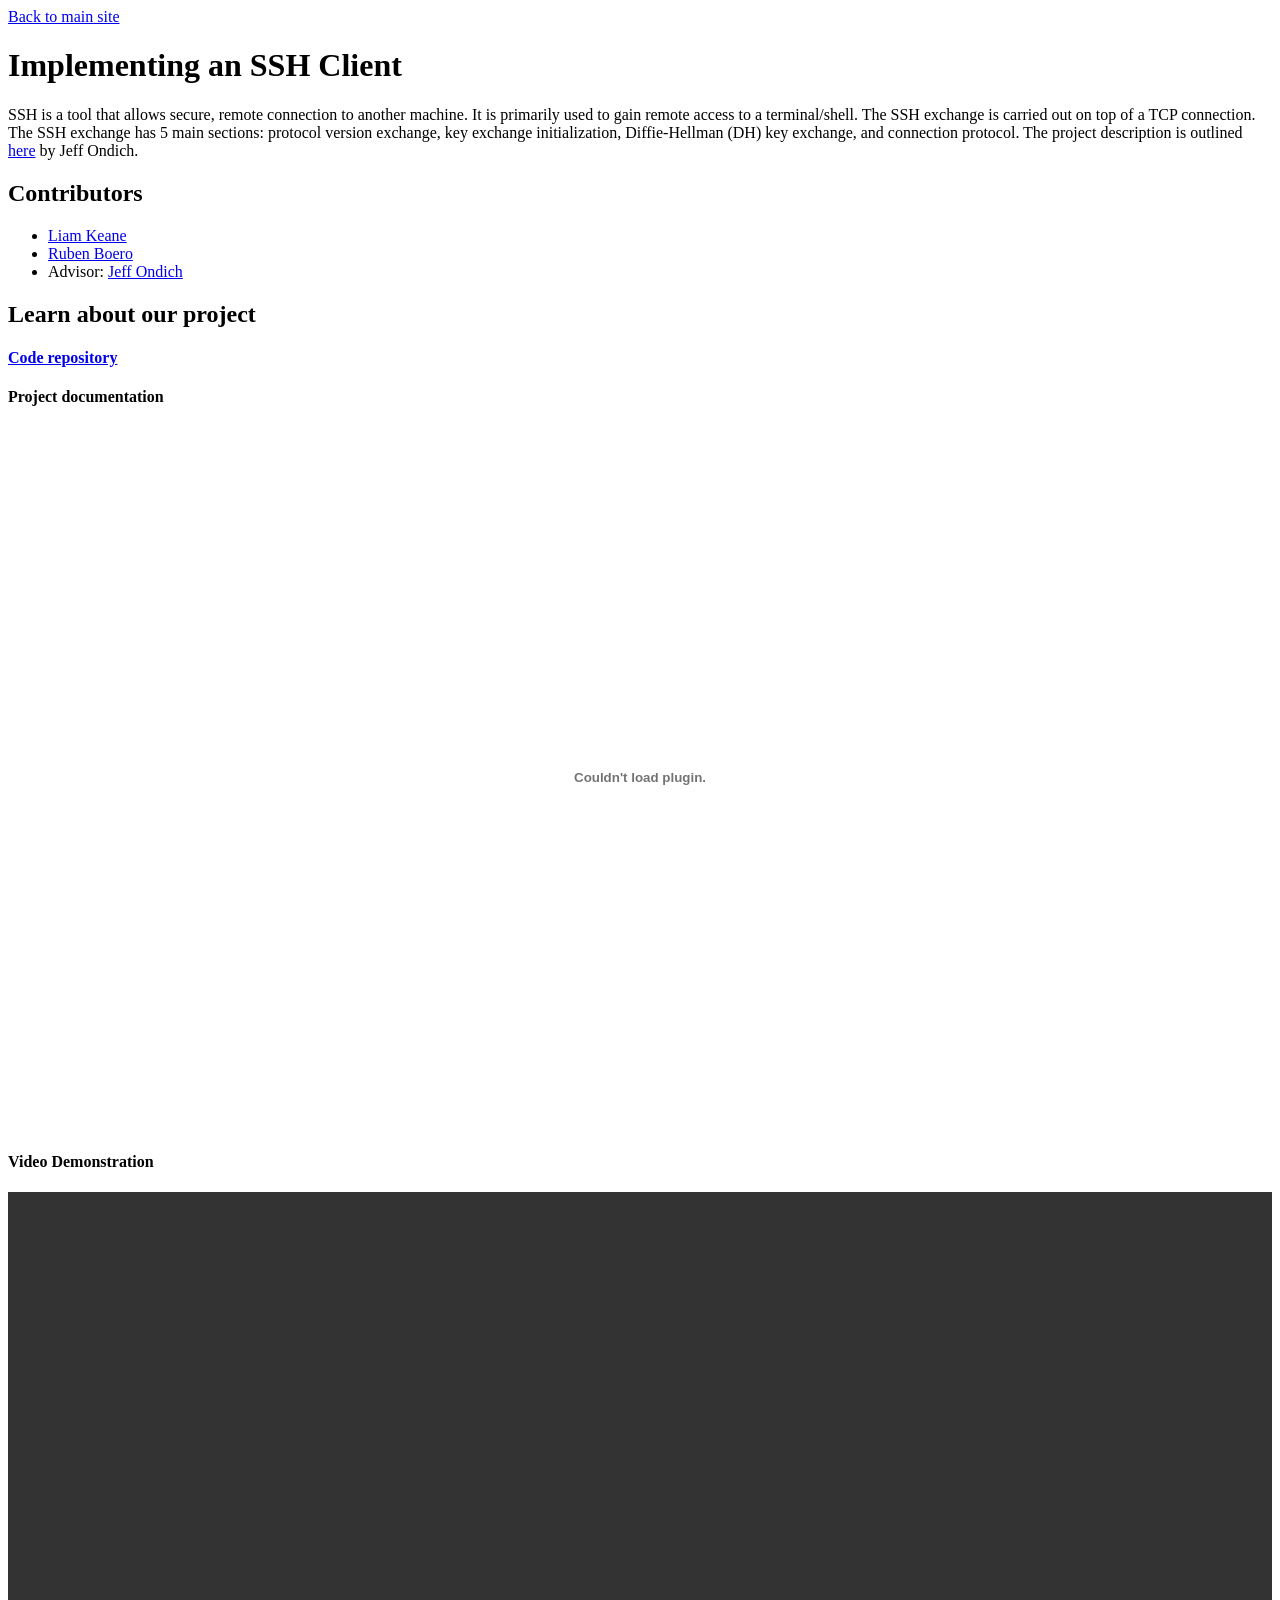
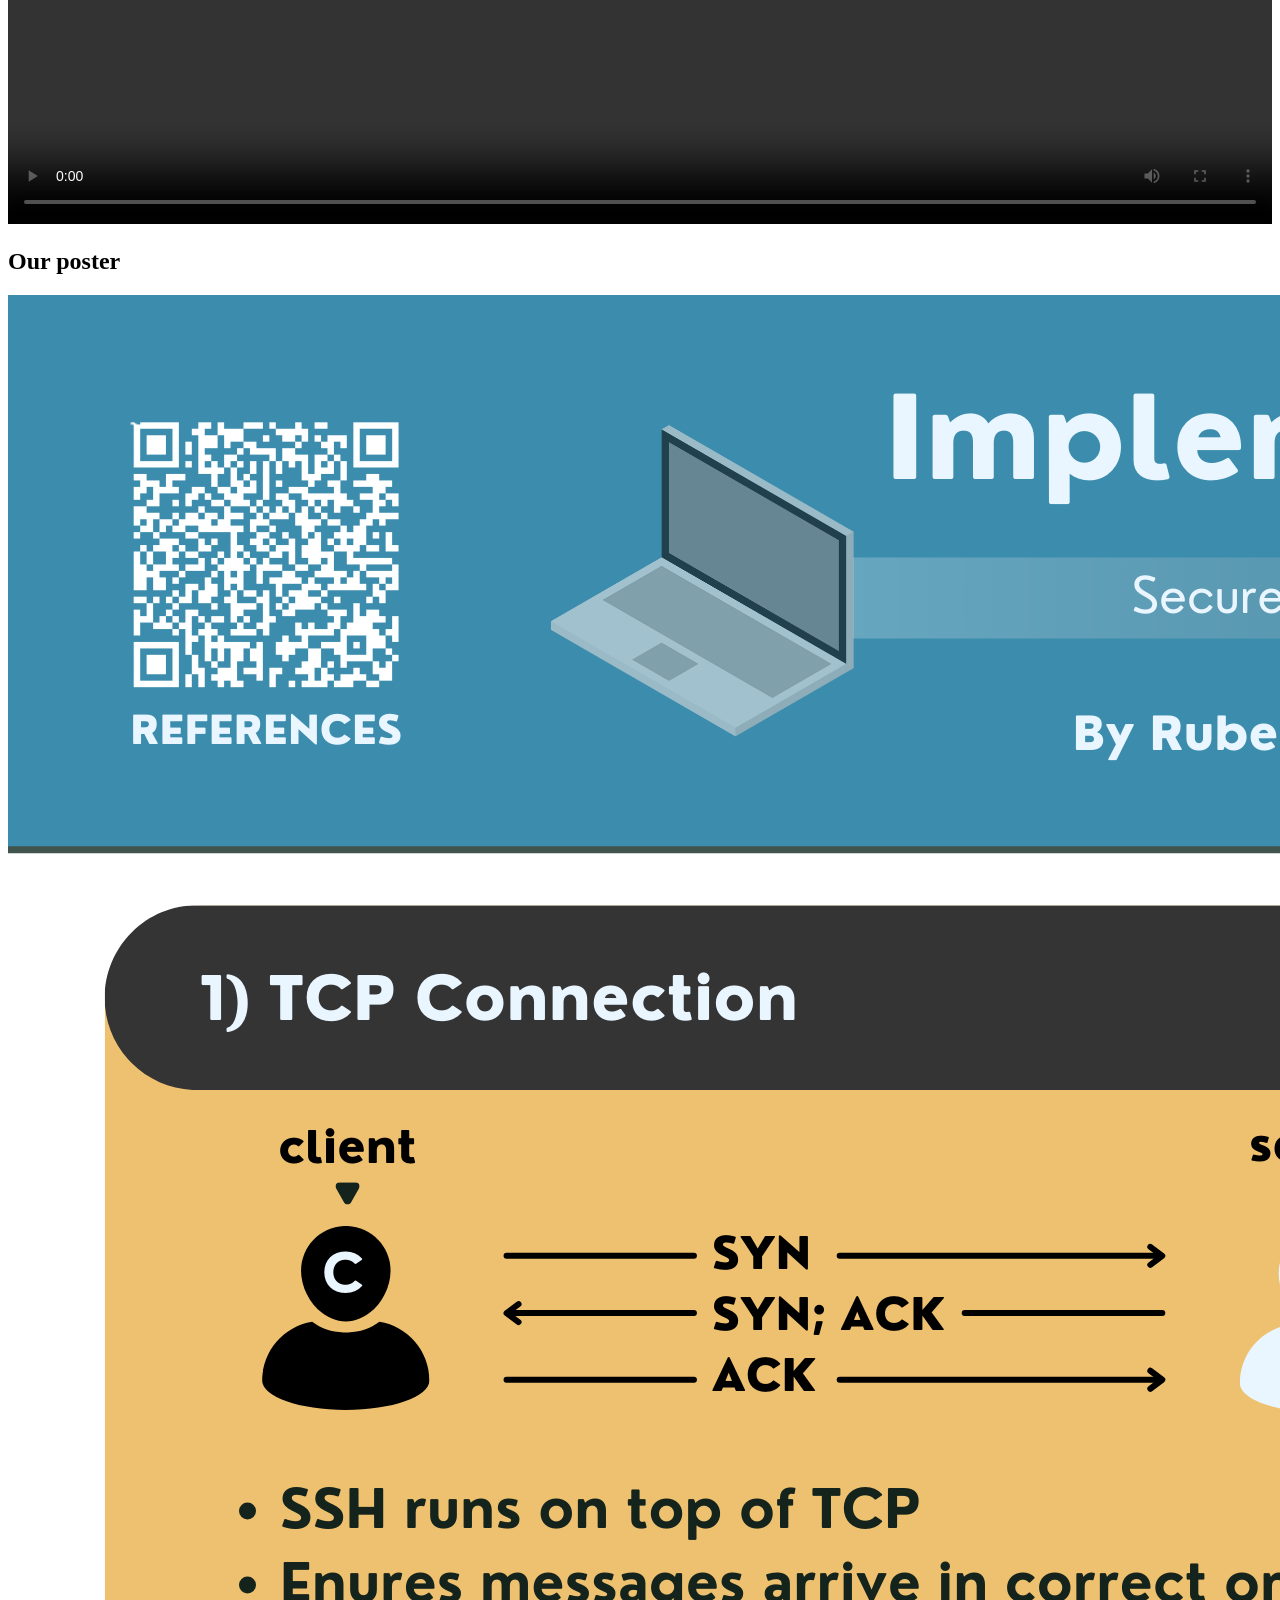
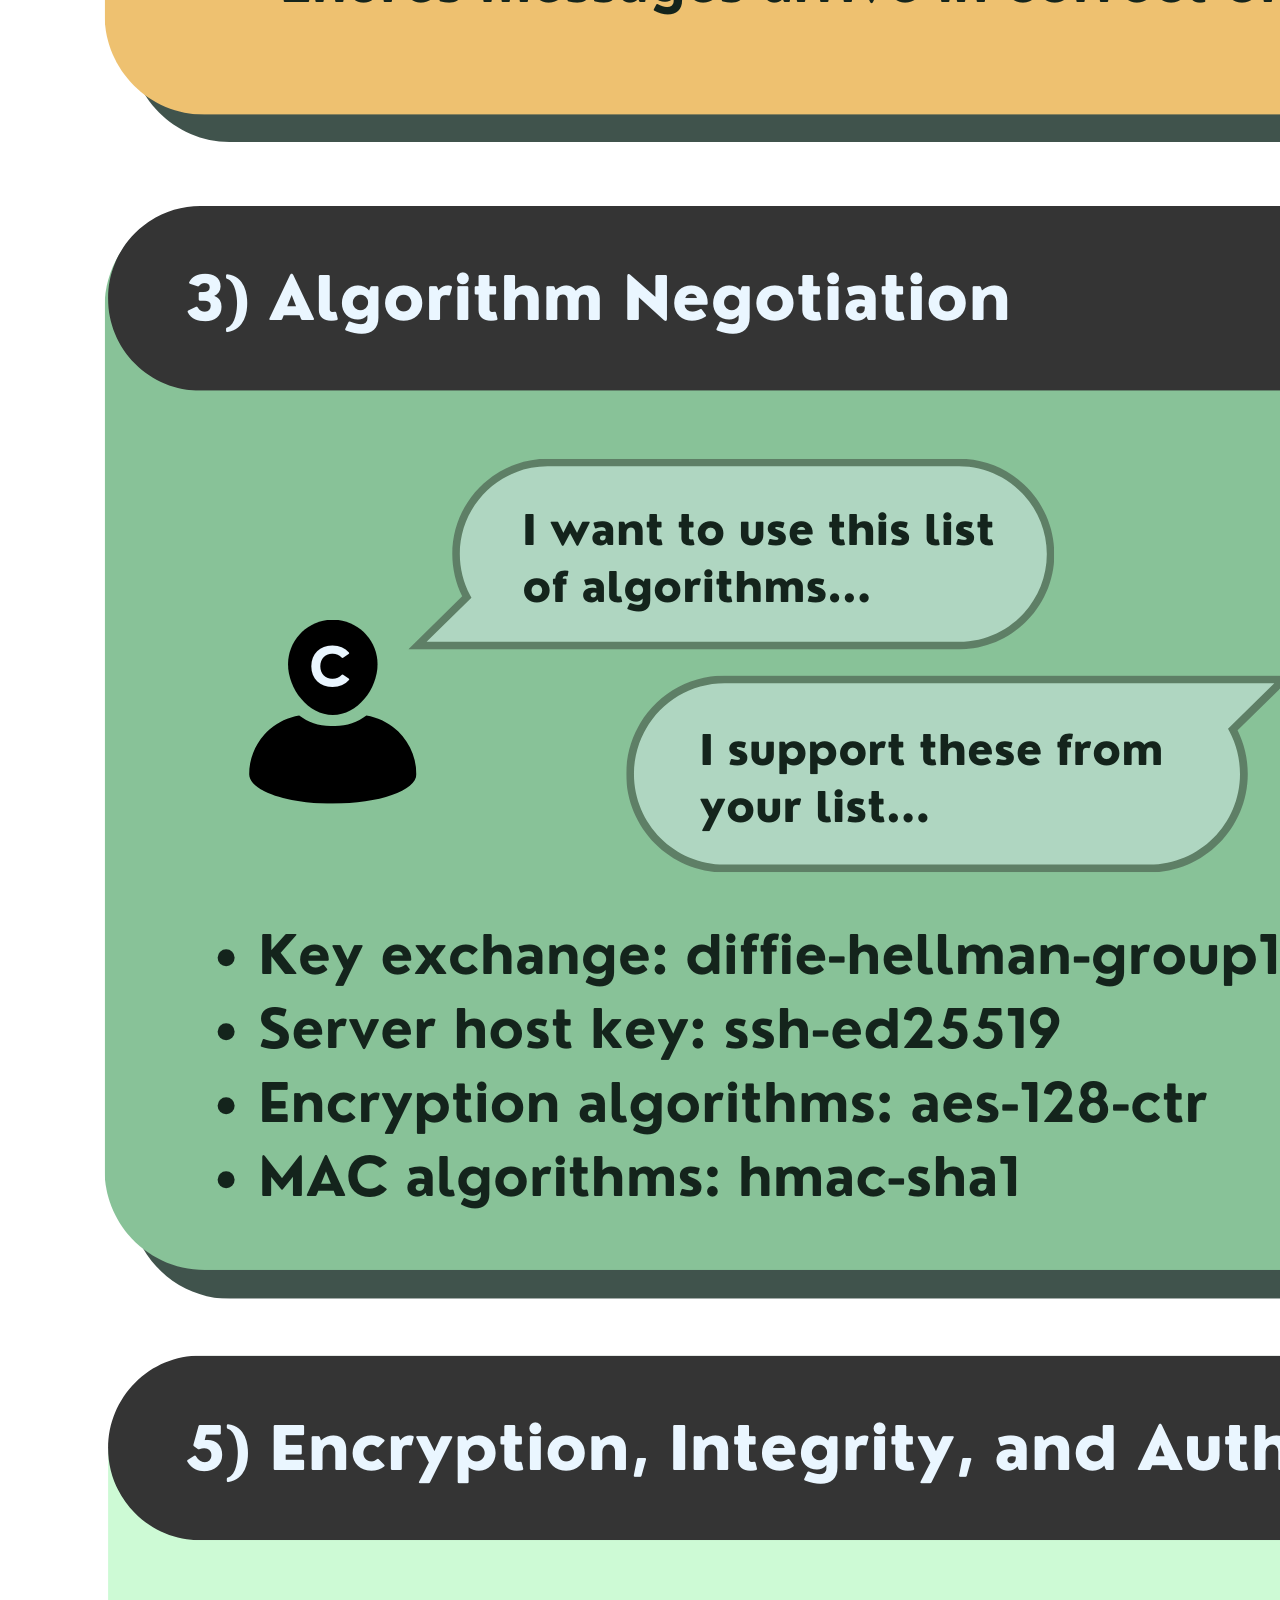
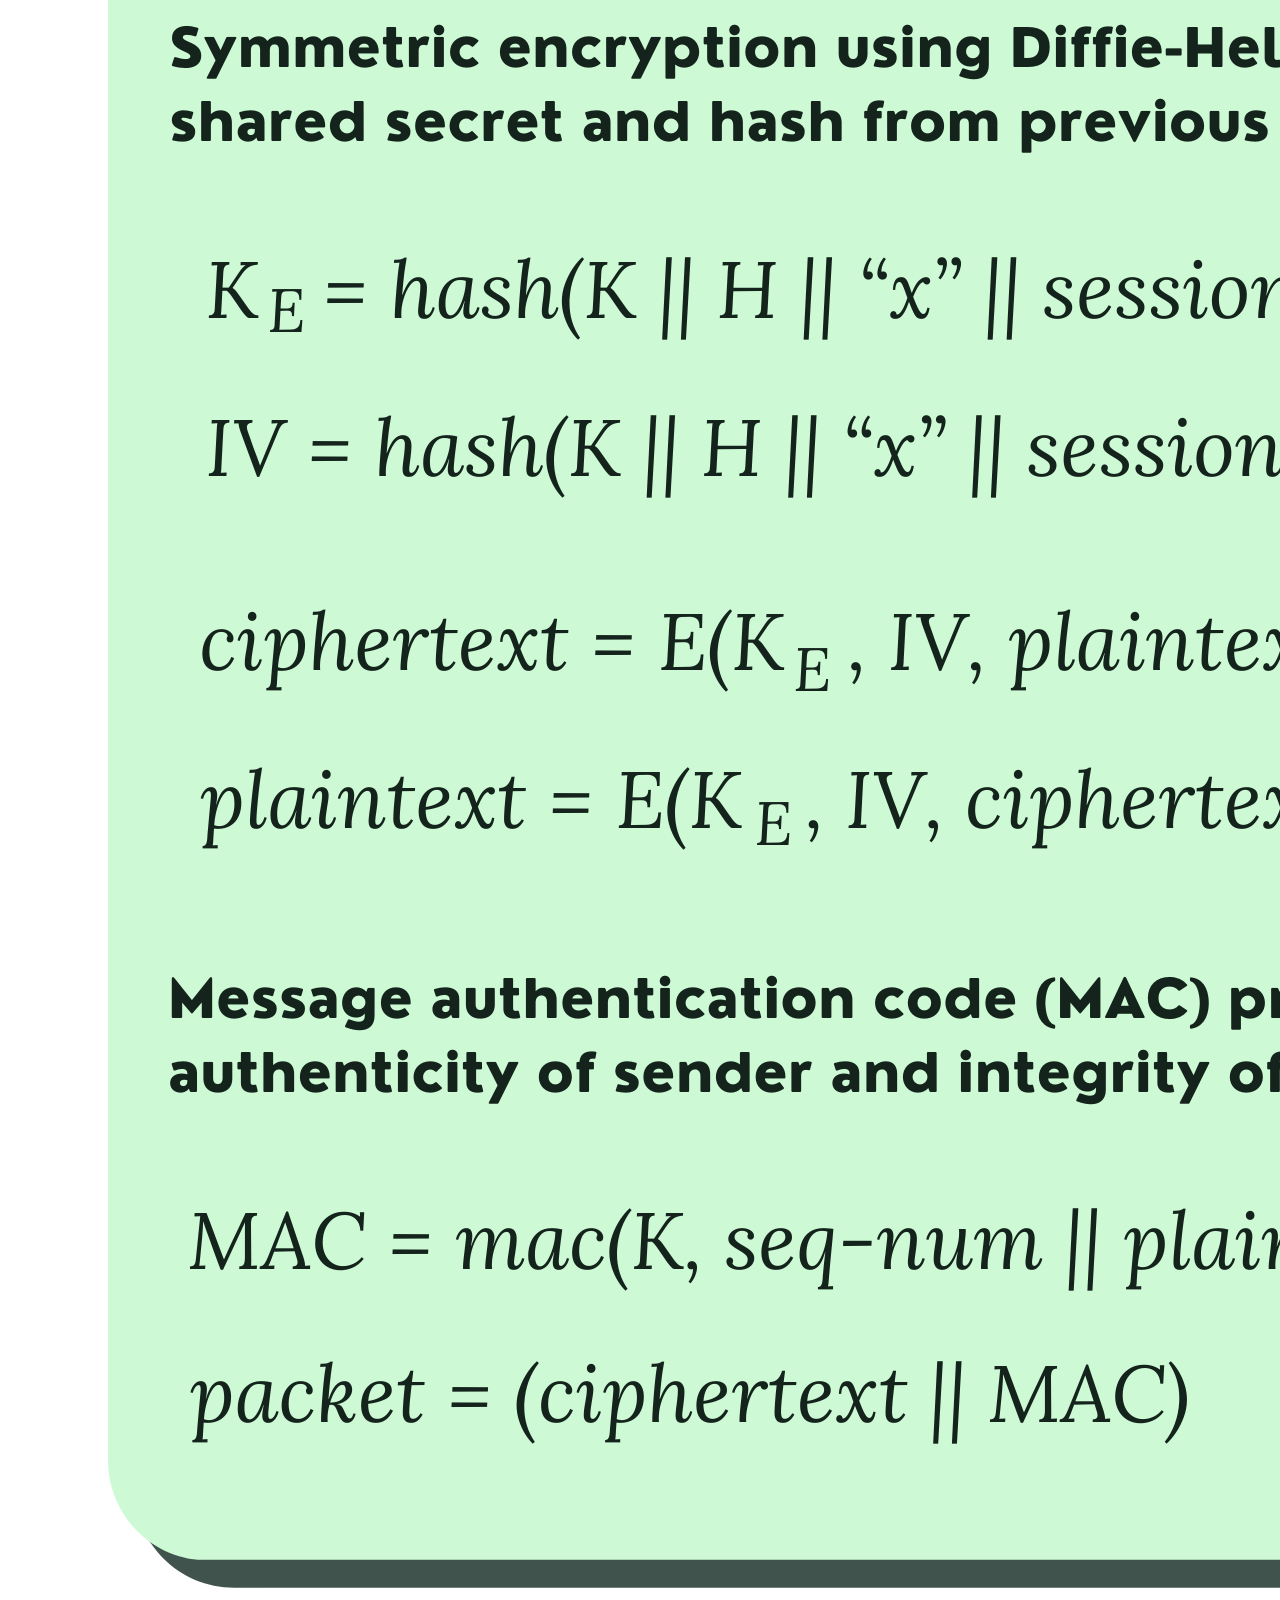
==== sshClient.html @ 9f6fa089 "Changed how pdf is displayed" ====
<!doctype html>
<html lang="en" data-theme="light">
    <head>
      <meta charset="utf-8">
      <meta name="viewport" content="width=device-width, initial-scale=1">
      <!-- remove the data-theme from html tag and comment below back in for site theme to match browser theme -->
      <!-- <meta name="color-scheme" content="light dark"> -->
      <link rel="stylesheet" href="pico.min.css">
      <link rel ="icon" type="image/x-icon" href="/assets/favicon.ico">
      <title>Ruben Boero</title>
    </head>
  <body>
    <main class="container">
    <a href="index.html">Back to main site</a>
    <h1>Implementing an SSH Client</h1>
    <p>SSH is a tool that allows secure, remote connection to another machine. It is primarily used to gain remote access to a terminal/shell. The SSH exchange is carried out on top of a TCP connection. The SSH exchange has 5 main sections: protocol version exchange, key exchange initialization, Diffie-Hellman (DH) key exchange, and connection protocol. The project description is outlined <a href="https://docs.google.com/document/d/e/2PACX-1vSouRo8KV3OQYULsrzRG4ekcRslUbjvLqcGHJjQ8peiBg_xVDK24utqCMxEoJRkYdpKWsjdgJuT5ZX9/pub" target="_blank">here</a> by Jeff Ondich.</p>

    <section>
      <h2>Contributors</h2>
      <ul>
        <li><a href="https://github.com/liamkeane" target="_blank">Liam Keane</a></li>
        <li><a href="https://github.com/rubenboero21" target="_blank">Ruben Boero</a></li>
        <li>Advisor: <a href="https://www.youtube.com/watch?v=dQw4w9WgXcQ" target="_blank">Jeff Ondich</a></li>
      </ul>
    </section>

    <section> 
      <h2>Learn about our project</h2>
        <h4><a href="https://github.com/rubenboero21/cs-comps" target="_blank">Code repository</a></h4>

        <h4>Project documentation</a></h4>
        <embed src="sshClientSources/ProjectExplanation.pdf" width="100%" height="700vh" type="application/pdf">
        <p></p> <!-- adding space after embedded pdf -->

        <h4>Video Demonstration</h4>
        <video controls="controls" width="100%" height="auto">
          <source src="sshClientSources/sshClientVideoDemo.mp4" type="video/mp4"/>
        </video>
    </section>

      <section>
        <h2>Our poster</h2>
        <img src="sshClientSources/RubenLiamSSHPoster.png" alt="RubenLiamSSHPoster"> 
      </section>
    </main>
  </body>
</html>
---- pico.min.css ----
@charset "UTF-8";/*!
 * Pico CSS ✨ v2.0.6 (https://picocss.com)
 * Copyright 2019-2024 - Licensed under MIT
 */:root{--pico-font-family-emoji:"Apple Color Emoji","Segoe UI Emoji","Segoe UI Symbol","Noto Color Emoji";--pico-font-family-sans-serif:system-ui,"Segoe UI",Roboto,Oxygen,Ubuntu,Cantarell,Helvetica,Arial,"Helvetica Neue",sans-serif,var(--pico-font-family-emoji);--pico-font-family-monospace:ui-monospace,SFMono-Regular,"SF Mono",Menlo,Consolas,"Liberation Mono",monospace,var(--pico-font-family-emoji);--pico-font-family:var(--pico-font-family-sans-serif);--pico-line-height:1.5;--pico-font-weight:400;--pico-font-size:100%;--pico-text-underline-offset:0.1rem;--pico-border-radius:0.25rem;--pico-border-width:0.0625rem;--pico-outline-width:0.125rem;--pico-transition:0.2s ease-in-out;--pico-spacing:1rem;--pico-typography-spacing-vertical:1rem;--pico-block-spacing-vertical:var(--pico-spacing);--pico-block-spacing-horizontal:var(--pico-spacing);--pico-grid-column-gap:var(--pico-spacing);--pico-grid-row-gap:var(--pico-spacing);--pico-form-element-spacing-vertical:0.75rem;--pico-form-element-spacing-horizontal:1rem;--pico-group-box-shadow:0 0 0 rgba(0, 0, 0, 0);--pico-group-box-shadow-focus-with-button:0 0 0 var(--pico-outline-width) var(--pico-primary-focus);--pico-group-box-shadow-focus-with-input:0 0 0 0.0625rem var(--pico-form-element-border-color);--pico-modal-overlay-backdrop-filter:blur(0.375rem);--pico-nav-element-spacing-vertical:1rem;--pico-nav-element-spacing-horizontal:0.5rem;--pico-nav-link-spacing-vertical:0.5rem;--pico-nav-link-spacing-horizontal:0.5rem;--pico-nav-breadcrumb-divider:">";--pico-icon-checkbox:url("data:image/svg+xml,%3Csvg xmlns='http://www.w3.org/2000/svg' width='24' height='24' viewBox='0 0 24 24' fill='none' stroke='rgb(255, 255, 255)' stroke-width='4' stroke-linecap='round' stroke-linejoin='round'%3E%3Cpolyline points='20 6 9 17 4 12'%3E%3C/polyline%3E%3C/svg%3E");--pico-icon-minus:url("data:image/svg+xml,%3Csvg xmlns='http://www.w3.org/2000/svg' width='24' height='24' viewBox='0 0 24 24' fill='none' stroke='rgb(255, 255, 255)' stroke-width='4' stroke-linecap='round' stroke-linejoin='round'%3E%3Cline x1='5' y1='12' x2='19' y2='12'%3E%3C/line%3E%3C/svg%3E");--pico-icon-chevron:url("data:image/svg+xml,%3Csvg xmlns='http://www.w3.org/2000/svg' width='24' height='24' viewBox='0 0 24 24' fill='none' stroke='rgb(136, 145, 164)' stroke-width='2' stroke-linecap='round' stroke-linejoin='round'%3E%3Cpolyline points='6 9 12 15 18 9'%3E%3C/polyline%3E%3C/svg%3E");--pico-icon-date:url("data:image/svg+xml,%3Csvg xmlns='http://www.w3.org/2000/svg' width='24' height='24' viewBox='0 0 24 24' fill='none' stroke='rgb(136, 145, 164)' stroke-width='2' stroke-linecap='round' stroke-linejoin='round'%3E%3Crect x='3' y='4' width='18' height='18' rx='2' ry='2'%3E%3C/rect%3E%3Cline x1='16' y1='2' x2='16' y2='6'%3E%3C/line%3E%3Cline x1='8' y1='2' x2='8' y2='6'%3E%3C/line%3E%3Cline x1='3' y1='10' x2='21' y2='10'%3E%3C/line%3E%3C/svg%3E");--pico-icon-time:url("data:image/svg+xml,%3Csvg xmlns='http://www.w3.org/2000/svg' width='24' height='24' viewBox='0 0 24 24' fill='none' stroke='rgb(136, 145, 164)' stroke-width='2' stroke-linecap='round' stroke-linejoin='round'%3E%3Ccircle cx='12' cy='12' r='10'%3E%3C/circle%3E%3Cpolyline points='12 6 12 12 16 14'%3E%3C/polyline%3E%3C/svg%3E");--pico-icon-search:url("data:image/svg+xml,%3Csvg xmlns='http://www.w3.org/2000/svg' width='24' height='24' viewBox='0 0 24 24' fill='none' stroke='rgb(136, 145, 164)' stroke-width='1.5' stroke-linecap='round' stroke-linejoin='round'%3E%3Ccircle cx='11' cy='11' r='8'%3E%3C/circle%3E%3Cline x1='21' y1='21' x2='16.65' y2='16.65'%3E%3C/line%3E%3C/svg%3E");--pico-icon-close:url("data:image/svg+xml,%3Csvg xmlns='http://www.w3.org/2000/svg' width='24' height='24' viewBox='0 0 24 24' fill='none' stroke='rgb(136, 145, 164)' stroke-width='3' stroke-linecap='round' stroke-linejoin='round'%3E%3Cline x1='18' y1='6' x2='6' y2='18'%3E%3C/line%3E%3Cline x1='6' y1='6' x2='18' y2='18'%3E%3C/line%3E%3C/svg%3E");--pico-icon-loading:url("data:image/svg+xml,%3Csvg fill='none' height='24' width='24' viewBox='0 0 24 24' xmlns='http://www.w3.org/2000/svg' %3E%3Cstyle%3E g %7B animation: rotate 2s linear infinite; transform-origin: center center; %7D circle %7B stroke-dasharray: 75,100; stroke-dashoffset: -5; animation: dash 1.5s ease-in-out infinite; stroke-linecap: round; %7D @keyframes rotate %7B 0%25 %7B transform: rotate(0deg); %7D 100%25 %7B transform: rotate(360deg); %7D %7D @keyframes dash %7B 0%25 %7B stroke-dasharray: 1,100; stroke-dashoffset: 0; %7D 50%25 %7B stroke-dasharray: 44.5,100; stroke-dashoffset: -17.5; %7D 100%25 %7B stroke-dasharray: 44.5,100; stroke-dashoffset: -62; %7D %7D %3C/style%3E%3Cg%3E%3Ccircle cx='12' cy='12' r='10' fill='none' stroke='rgb(136, 145, 164)' stroke-width='4' /%3E%3C/g%3E%3C/svg%3E")}@media (min-width:576px){:root{--pico-font-size:106.25%}}@media (min-width:768px){:root{--pico-font-size:112.5%}}@media (min-width:1024px){:root{--pico-font-size:118.75%}}@media (min-width:1280px){:root{--pico-font-size:125%}}@media (min-width:1536px){:root{--pico-font-size:131.25%}}a{--pico-text-decoration:underline}a.contrast,a.secondary{--pico-text-decoration:underline}small{--pico-font-size:0.875em}h1,h2,h3,h4,h5,h6{--pico-font-weight:700}h1{--pico-font-size:2rem;--pico-line-height:1.125;--pico-typography-spacing-top:3rem}h2{--pico-font-size:1.75rem;--pico-line-height:1.15;--pico-typography-spacing-top:2.625rem}h3{--pico-font-size:1.5rem;--pico-line-height:1.175;--pico-typography-spacing-top:2.25rem}h4{--pico-font-size:1.25rem;--pico-line-height:1.2;--pico-typography-spacing-top:1.874rem}h5{--pico-font-size:1.125rem;--pico-line-height:1.225;--pico-typography-spacing-top:1.6875rem}h6{--pico-font-size:1rem;--pico-line-height:1.25;--pico-typography-spacing-top:1.5rem}tfoot td,tfoot th,thead td,thead th{--pico-font-weight:600;--pico-border-width:0.1875rem}code,kbd,pre,samp{--pico-font-family:var(--pico-font-family-monospace)}kbd{--pico-font-weight:bolder}:where(select,textarea),input:not([type=submit],[type=button],[type=reset],[type=checkbox],[type=radio],[type=file]){--pico-outline-width:0.0625rem}[type=search]{--pico-border-radius:5rem}[type=checkbox],[type=radio]{--pico-border-width:0.125rem}[type=checkbox][role=switch]{--pico-border-width:0.1875rem}details.dropdown summary:not([role=button]){--pico-outline-width:0.0625rem}nav details.dropdown summary:focus-visible{--pico-outline-width:0.125rem}[role=search]{--pico-border-radius:5rem}[role=group]:has(button.secondary:focus,[type=submit].secondary:focus,[type=button].secondary:focus,[role=button].secondary:focus),[role=search]:has(button.secondary:focus,[type=submit].secondary:focus,[type=button].secondary:focus,[role=button].secondary:focus){--pico-group-box-shadow-focus-with-button:0 0 0 var(--pico-outline-width) var(--pico-secondary-focus)}[role=group]:has(button.contrast:focus,[type=submit].contrast:focus,[type=button].contrast:focus,[role=button].contrast:focus),[role=search]:has(button.contrast:focus,[type=submit].contrast:focus,[type=button].contrast:focus,[role=button].contrast:focus){--pico-group-box-shadow-focus-with-button:0 0 0 var(--pico-outline-width) var(--pico-contrast-focus)}[role=group] [role=button],[role=group] [type=button],[role=group] [type=submit],[role=group] button,[role=search] [role=button],[role=search] [type=button],[role=search] [type=submit],[role=search] button{--pico-form-element-spacing-horizontal:2rem}details summary[role=button]:not(.outline)::after{filter:brightness(0) invert(1)}[aria-busy=true]:not(input,select,textarea):is(button,[type=submit],[type=button],[type=reset],[role=button]):not(.outline)::before{filter:brightness(0) invert(1)}:root:not([data-theme=dark]),[data-theme=light]{--pico-background-color:#fff;--pico-color:#373c44;--pico-text-selection-color:rgba(2, 154, 232, 0.25);--pico-muted-color:#646b79;--pico-muted-border-color:#e7eaf0;--pico-primary:#0172ad;--pico-primary-background:#0172ad;--pico-primary-border:var(--pico-primary-background);--pico-primary-underline:rgba(1, 114, 173, 0.5);--pico-primary-hover:#015887;--pico-primary-hover-background:#02659a;--pico-primary-hover-border:var(--pico-primary-hover-background);--pico-primary-hover-underline:var(--pico-primary-hover);--pico-primary-focus:rgba(2, 154, 232, 0.5);--pico-primary-inverse:#fff;--pico-secondary:#5d6b89;--pico-secondary-background:#525f7a;--pico-secondary-border:var(--pico-secondary-background);--pico-secondary-underline:rgba(93, 107, 137, 0.5);--pico-secondary-hover:#48536b;--pico-secondary-hover-background:#48536b;--pico-secondary-hover-border:var(--pico-secondary-hover-background);--pico-secondary-hover-underline:var(--pico-secondary-hover);--pico-secondary-focus:rgba(93, 107, 137, 0.25);--pico-secondary-inverse:#fff;--pico-contrast:#181c25;--pico-contrast-background:#181c25;--pico-contrast-border:var(--pico-contrast-background);--pico-contrast-underline:rgba(24, 28, 37, 0.5);--pico-contrast-hover:#000;--pico-contrast-hover-background:#000;--pico-contrast-hover-border:var(--pico-contrast-hover-background);--pico-contrast-hover-underline:var(--pico-secondary-hover);--pico-contrast-focus:rgba(93, 107, 137, 0.25);--pico-contrast-inverse:#fff;--pico-box-shadow:0.0145rem 0.029rem 0.174rem rgba(129, 145, 181, 0.01698),0.0335rem 0.067rem 0.402rem rgba(129, 145, 181, 0.024),0.0625rem 0.125rem 0.75rem rgba(129, 145, 181, 0.03),0.1125rem 0.225rem 1.35rem rgba(129, 145, 181, 0.036),0.2085rem 0.417rem 2.502rem rgba(129, 145, 181, 0.04302),0.5rem 1rem 6rem rgba(129, 145, 181, 0.06),0 0 0 0.0625rem rgba(129, 145, 181, 0.015);--pico-h1-color:#2d3138;--pico-h2-color:#373c44;--pico-h3-color:#424751;--pico-h4-color:#4d535e;--pico-h5-color:#5c6370;--pico-h6-color:#646b79;--pico-mark-background-color:#fde7c0;--pico-mark-color:#0f1114;--pico-ins-color:#1d6a54;--pico-del-color:#883935;--pico-blockquote-border-color:var(--pico-muted-border-color);--pico-blockquote-footer-color:var(--pico-muted-color);--pico-button-box-shadow:0 0 0 rgba(0, 0, 0, 0);--pico-button-hover-box-shadow:0 0 0 rgba(0, 0, 0, 0);--pico-table-border-color:var(--pico-muted-border-color);--pico-table-row-stripped-background-color:rgba(111, 120, 135, 0.0375);--pico-code-background-color:#f3f5f7;--pico-code-color:#646b79;--pico-code-kbd-background-color:var(--pico-color);--pico-code-kbd-color:var(--pico-background-color);--pico-form-element-background-color:#fbfcfc;--pico-form-element-selected-background-color:#dfe3eb;--pico-form-element-border-color:#cfd5e2;--pico-form-element-color:#23262c;--pico-form-element-placeholder-color:var(--pico-muted-color);--pico-form-element-active-background-color:#fff;--pico-form-element-active-border-color:var(--pico-primary-border);--pico-form-element-focus-color:var(--pico-primary-border);--pico-form-element-disabled-opacity:0.5;--pico-form-element-invalid-border-color:#b86a6b;--pico-form-element-invalid-active-border-color:#c84f48;--pico-form-element-invalid-focus-color:var(--pico-form-element-invalid-active-border-color);--pico-form-element-valid-border-color:#4c9b8a;--pico-form-element-valid-active-border-color:#279977;--pico-form-element-valid-focus-color:var(--pico-form-element-valid-active-border-color);--pico-switch-background-color:#bfc7d9;--pico-switch-checked-background-color:var(--pico-primary-background);--pico-switch-color:#fff;--pico-switch-thumb-box-shadow:0 0 0 rgba(0, 0, 0, 0);--pico-range-border-color:#dfe3eb;--pico-range-active-border-color:#bfc7d9;--pico-range-thumb-border-color:var(--pico-background-color);--pico-range-thumb-color:var(--pico-secondary-background);--pico-range-thumb-active-color:var(--pico-primary-background);--pico-accordion-border-color:var(--pico-muted-border-color);--pico-accordion-active-summary-color:var(--pico-primary-hover);--pico-accordion-close-summary-color:var(--pico-color);--pico-accordion-open-summary-color:var(--pico-muted-color);--pico-card-background-color:var(--pico-background-color);--pico-card-border-color:var(--pico-muted-border-color);--pico-card-box-shadow:var(--pico-box-shadow);--pico-card-sectioning-background-color:#fbfcfc;--pico-dropdown-background-color:#fff;--pico-dropdown-border-color:#eff1f4;--pico-dropdown-box-shadow:var(--pico-box-shadow);--pico-dropdown-color:var(--pico-color);--pico-dropdown-hover-background-color:#eff1f4;--pico-loading-spinner-opacity:0.5;--pico-modal-overlay-background-color:rgba(232, 234, 237, 0.75);--pico-progress-background-color:#dfe3eb;--pico-progress-color:var(--pico-primary-background);--pico-tooltip-background-color:var(--pico-contrast-background);--pico-tooltip-color:var(--pico-contrast-inverse);--pico-icon-valid:url("data:image/svg+xml,%3Csvg xmlns='http://www.w3.org/2000/svg' width='24' height='24' viewBox='0 0 24 24' fill='none' stroke='rgb(76, 155, 138)' stroke-width='2' stroke-linecap='round' stroke-linejoin='round'%3E%3Cpolyline points='20 6 9 17 4 12'%3E%3C/polyline%3E%3C/svg%3E");--pico-icon-invalid:url("data:image/svg+xml,%3Csvg xmlns='http://www.w3.org/2000/svg' width='24' height='24' viewBox='0 0 24 24' fill='none' stroke='rgb(200, 79, 72)' stroke-width='2' stroke-linecap='round' stroke-linejoin='round'%3E%3Ccircle cx='12' cy='12' r='10'%3E%3C/circle%3E%3Cline x1='12' y1='8' x2='12' y2='12'%3E%3C/line%3E%3Cline x1='12' y1='16' x2='12.01' y2='16'%3E%3C/line%3E%3C/svg%3E");color-scheme:light}:root:not([data-theme=dark]) input:is([type=submit],[type=button],[type=reset],[type=checkbox],[type=radio],[type=file]),[data-theme=light] input:is([type=submit],[type=button],[type=reset],[type=checkbox],[type=radio],[type=file]){--pico-form-element-focus-color:var(--pico-primary-focus)}@media only screen and (prefers-color-scheme:dark){:root:not([data-theme]){--pico-background-color:#13171f;--pico-color:#c2c7d0;--pico-text-selection-color:rgba(1, 170, 255, 0.1875);--pico-muted-color:#7b8495;--pico-muted-border-color:#202632;--pico-primary:#01aaff;--pico-primary-background:#0172ad;--pico-primary-border:var(--pico-primary-background);--pico-primary-underline:rgba(1, 170, 255, 0.5);--pico-primary-hover:#79c0ff;--pico-primary-hover-background:#017fc0;--pico-primary-hover-border:var(--pico-primary-hover-background);--pico-primary-hover-underline:var(--pico-primary-hover);--pico-primary-focus:rgba(1, 170, 255, 0.375);--pico-primary-inverse:#fff;--pico-secondary:#969eaf;--pico-secondary-background:#525f7a;--pico-secondary-border:var(--pico-secondary-background);--pico-secondary-underline:rgba(150, 158, 175, 0.5);--pico-secondary-hover:#b3b9c5;--pico-secondary-hover-background:#5d6b89;--pico-secondary-hover-border:var(--pico-secondary-hover-background);--pico-secondary-hover-underline:var(--pico-secondary-hover);--pico-secondary-focus:rgba(144, 158, 190, 0.25);--pico-secondary-inverse:#fff;--pico-contrast:#dfe3eb;--pico-contrast-background:#eff1f4;--pico-contrast-border:var(--pico-contrast-background);--pico-contrast-underline:rgba(223, 227, 235, 0.5);--pico-contrast-hover:#fff;--pico-contrast-hover-background:#fff;--pico-contrast-hover-border:var(--pico-contrast-hover-background);--pico-contrast-hover-underline:var(--pico-contrast-hover);--pico-contrast-focus:rgba(207, 213, 226, 0.25);--pico-contrast-inverse:#000;--pico-box-shadow:0.0145rem 0.029rem 0.174rem rgba(7, 9, 12, 0.01698),0.0335rem 0.067rem 0.402rem rgba(7, 9, 12, 0.024),0.0625rem 0.125rem 0.75rem rgba(7, 9, 12, 0.03),0.1125rem 0.225rem 1.35rem rgba(7, 9, 12, 0.036),0.2085rem 0.417rem 2.502rem rgba(7, 9, 12, 0.04302),0.5rem 1rem 6rem rgba(7, 9, 12, 0.06),0 0 0 0.0625rem rgba(7, 9, 12, 0.015);--pico-h1-color:#f0f1f3;--pico-h2-color:#e0e3e7;--pico-h3-color:#c2c7d0;--pico-h4-color:#b3b9c5;--pico-h5-color:#a4acba;--pico-h6-color:#8891a4;--pico-mark-background-color:#014063;--pico-mark-color:#fff;--pico-ins-color:#62af9a;--pico-del-color:#ce7e7b;--pico-blockquote-border-color:var(--pico-muted-border-color);--pico-blockquote-footer-color:var(--pico-muted-color);--pico-button-box-shadow:0 0 0 rgba(0, 0, 0, 0);--pico-button-hover-box-shadow:0 0 0 rgba(0, 0, 0, 0);--pico-table-border-color:var(--pico-muted-border-color);--pico-table-row-stripped-background-color:rgba(111, 120, 135, 0.0375);--pico-code-background-color:#1a1f28;--pico-code-color:#8891a4;--pico-code-kbd-background-color:var(--pico-color);--pico-code-kbd-color:var(--pico-background-color);--pico-form-element-background-color:#1c212c;--pico-form-element-selected-background-color:#2a3140;--pico-form-element-border-color:#2a3140;--pico-form-element-color:#e0e3e7;--pico-form-element-placeholder-color:#8891a4;--pico-form-element-active-background-color:#1a1f28;--pico-form-element-active-border-color:var(--pico-primary-border);--pico-form-element-focus-color:var(--pico-primary-border);--pico-form-element-disabled-opacity:0.5;--pico-form-element-invalid-border-color:#964a50;--pico-form-element-invalid-active-border-color:#b7403b;--pico-form-element-invalid-focus-color:var(--pico-form-element-invalid-active-border-color);--pico-form-element-valid-border-color:#2a7b6f;--pico-form-element-valid-active-border-color:#16896a;--pico-form-element-valid-focus-color:var(--pico-form-element-valid-active-border-color);--pico-switch-background-color:#333c4e;--pico-switch-checked-background-color:var(--pico-primary-background);--pico-switch-color:#fff;--pico-switch-thumb-box-shadow:0 0 0 rgba(0, 0, 0, 0);--pico-range-border-color:#202632;--pico-range-active-border-color:#2a3140;--pico-range-thumb-border-color:var(--pico-background-color);--pico-range-thumb-color:var(--pico-secondary-background);--pico-range-thumb-active-color:var(--pico-primary-background);--pico-accordion-border-color:var(--pico-muted-border-color);--pico-accordion-active-summary-color:var(--pico-primary-hover);--pico-accordion-close-summary-color:var(--pico-color);--pico-accordion-open-summary-color:var(--pico-muted-color);--pico-card-background-color:#181c25;--pico-card-border-color:var(--pico-card-background-color);--pico-card-box-shadow:var(--pico-box-shadow);--pico-card-sectioning-background-color:#1a1f28;--pico-dropdown-background-color:#181c25;--pico-dropdown-border-color:#202632;--pico-dropdown-box-shadow:var(--pico-box-shadow);--pico-dropdown-color:var(--pico-color);--pico-dropdown-hover-background-color:#202632;--pico-loading-spinner-opacity:0.5;--pico-modal-overlay-background-color:rgba(8, 9, 10, 0.75);--pico-progress-background-color:#202632;--pico-progress-color:var(--pico-primary-background);--pico-tooltip-background-color:var(--pico-contrast-background);--pico-tooltip-color:var(--pico-contrast-inverse);--pico-icon-valid:url("data:image/svg+xml,%3Csvg xmlns='http://www.w3.org/2000/svg' width='24' height='24' viewBox='0 0 24 24' fill='none' stroke='rgb(42, 123, 111)' stroke-width='2' stroke-linecap='round' stroke-linejoin='round'%3E%3Cpolyline points='20 6 9 17 4 12'%3E%3C/polyline%3E%3C/svg%3E");--pico-icon-invalid:url("data:image/svg+xml,%3Csvg xmlns='http://www.w3.org/2000/svg' width='24' height='24' viewBox='0 0 24 24' fill='none' stroke='rgb(150, 74, 80)' stroke-width='2' stroke-linecap='round' stroke-linejoin='round'%3E%3Ccircle cx='12' cy='12' r='10'%3E%3C/circle%3E%3Cline x1='12' y1='8' x2='12' y2='12'%3E%3C/line%3E%3Cline x1='12' y1='16' x2='12.01' y2='16'%3E%3C/line%3E%3C/svg%3E");color-scheme:dark}:root:not([data-theme]) input:is([type=submit],[type=button],[type=reset],[type=checkbox],[type=radio],[type=file]){--pico-form-element-focus-color:var(--pico-primary-focus)}:root:not([data-theme]) details summary[role=button].contrast:not(.outline)::after{filter:brightness(0)}:root:not([data-theme]) [aria-busy=true]:not(input,select,textarea).contrast:is(button,[type=submit],[type=button],[type=reset],[role=button]):not(.outline)::before{filter:brightness(0)}}[data-theme=dark]{--pico-background-color:#13171f;--pico-color:#c2c7d0;--pico-text-selection-color:rgba(1, 170, 255, 0.1875);--pico-muted-color:#7b8495;--pico-muted-border-color:#202632;--pico-primary:#01aaff;--pico-primary-background:#0172ad;--pico-primary-border:var(--pico-primary-background);--pico-primary-underline:rgba(1, 170, 255, 0.5);--pico-primary-hover:#79c0ff;--pico-primary-hover-background:#017fc0;--pico-primary-hover-border:var(--pico-primary-hover-background);--pico-primary-hover-underline:var(--pico-primary-hover);--pico-primary-focus:rgba(1, 170, 255, 0.375);--pico-primary-inverse:#fff;--pico-secondary:#969eaf;--pico-secondary-background:#525f7a;--pico-secondary-border:var(--pico-secondary-background);--pico-secondary-underline:rgba(150, 158, 175, 0.5);--pico-secondary-hover:#b3b9c5;--pico-secondary-hover-background:#5d6b89;--pico-secondary-hover-border:var(--pico-secondary-hover-background);--pico-secondary-hover-underline:var(--pico-secondary-hover);--pico-secondary-focus:rgba(144, 158, 190, 0.25);--pico-secondary-inverse:#fff;--pico-contrast:#dfe3eb;--pico-contrast-background:#eff1f4;--pico-contrast-border:var(--pico-contrast-background);--pico-contrast-underline:rgba(223, 227, 235, 0.5);--pico-contrast-hover:#fff;--pico-contrast-hover-background:#fff;--pico-contrast-hover-border:var(--pico-contrast-hover-background);--pico-contrast-hover-underline:var(--pico-contrast-hover);--pico-contrast-focus:rgba(207, 213, 226, 0.25);--pico-contrast-inverse:#000;--pico-box-shadow:0.0145rem 0.029rem 0.174rem rgba(7, 9, 12, 0.01698),0.0335rem 0.067rem 0.402rem rgba(7, 9, 12, 0.024),0.0625rem 0.125rem 0.75rem rgba(7, 9, 12, 0.03),0.1125rem 0.225rem 1.35rem rgba(7, 9, 12, 0.036),0.2085rem 0.417rem 2.502rem rgba(7, 9, 12, 0.04302),0.5rem 1rem 6rem rgba(7, 9, 12, 0.06),0 0 0 0.0625rem rgba(7, 9, 12, 0.015);--pico-h1-color:#f0f1f3;--pico-h2-color:#e0e3e7;--pico-h3-color:#c2c7d0;--pico-h4-color:#b3b9c5;--pico-h5-color:#a4acba;--pico-h6-color:#8891a4;--pico-mark-background-color:#014063;--pico-mark-color:#fff;--pico-ins-color:#62af9a;--pico-del-color:#ce7e7b;--pico-blockquote-border-color:var(--pico-muted-border-color);--pico-blockquote-footer-color:var(--pico-muted-color);--pico-button-box-shadow:0 0 0 rgba(0, 0, 0, 0);--pico-button-hover-box-shadow:0 0 0 rgba(0, 0, 0, 0);--pico-table-border-color:var(--pico-muted-border-color);--pico-table-row-stripped-background-color:rgba(111, 120, 135, 0.0375);--pico-code-background-color:#1a1f28;--pico-code-color:#8891a4;--pico-code-kbd-background-color:var(--pico-color);--pico-code-kbd-color:var(--pico-background-color);--pico-form-element-background-color:#1c212c;--pico-form-element-selected-background-color:#2a3140;--pico-form-element-border-color:#2a3140;--pico-form-element-color:#e0e3e7;--pico-form-element-placeholder-color:#8891a4;--pico-form-element-active-background-color:#1a1f28;--pico-form-element-active-border-color:var(--pico-primary-border);--pico-form-element-focus-color:var(--pico-primary-border);--pico-form-element-disabled-opacity:0.5;--pico-form-element-invalid-border-color:#964a50;--pico-form-element-invalid-active-border-color:#b7403b;--pico-form-element-invalid-focus-color:var(--pico-form-element-invalid-active-border-color);--pico-form-element-valid-border-color:#2a7b6f;--pico-form-element-valid-active-border-color:#16896a;--pico-form-element-valid-focus-color:var(--pico-form-element-valid-active-border-color);--pico-switch-background-color:#333c4e;--pico-switch-checked-background-color:var(--pico-primary-background);--pico-switch-color:#fff;--pico-switch-thumb-box-shadow:0 0 0 rgba(0, 0, 0, 0);--pico-range-border-color:#202632;--pico-range-active-border-color:#2a3140;--pico-range-thumb-border-color:var(--pico-background-color);--pico-range-thumb-color:var(--pico-secondary-background);--pico-range-thumb-active-color:var(--pico-primary-background);--pico-accordion-border-color:var(--pico-muted-border-color);--pico-accordion-active-summary-color:var(--pico-primary-hover);--pico-accordion-close-summary-color:var(--pico-color);--pico-accordion-open-summary-color:var(--pico-muted-color);--pico-card-background-color:#181c25;--pico-card-border-color:var(--pico-card-background-color);--pico-card-box-shadow:var(--pico-box-shadow);--pico-card-sectioning-background-color:#1a1f28;--pico-dropdown-background-color:#181c25;--pico-dropdown-border-color:#202632;--pico-dropdown-box-shadow:var(--pico-box-shadow);--pico-dropdown-color:var(--pico-color);--pico-dropdown-hover-background-color:#202632;--pico-loading-spinner-opacity:0.5;--pico-modal-overlay-background-color:rgba(8, 9, 10, 0.75);--pico-progress-background-color:#202632;--pico-progress-color:var(--pico-primary-background);--pico-tooltip-background-color:var(--pico-contrast-background);--pico-tooltip-color:var(--pico-contrast-inverse);--pico-icon-valid:url("data:image/svg+xml,%3Csvg xmlns='http://www.w3.org/2000/svg' width='24' height='24' viewBox='0 0 24 24' fill='none' stroke='rgb(42, 123, 111)' stroke-width='2' stroke-linecap='round' stroke-linejoin='round'%3E%3Cpolyline points='20 6 9 17 4 12'%3E%3C/polyline%3E%3C/svg%3E");--pico-icon-invalid:url("data:image/svg+xml,%3Csvg xmlns='http://www.w3.org/2000/svg' width='24' height='24' viewBox='0 0 24 24' fill='none' stroke='rgb(150, 74, 80)' stroke-width='2' stroke-linecap='round' stroke-linejoin='round'%3E%3Ccircle cx='12' cy='12' r='10'%3E%3C/circle%3E%3Cline x1='12' y1='8' x2='12' y2='12'%3E%3C/line%3E%3Cline x1='12' y1='16' x2='12.01' y2='16'%3E%3C/line%3E%3C/svg%3E");color-scheme:dark}[data-theme=dark] input:is([type=submit],[type=button],[type=reset],[type=checkbox],[type=radio],[type=file]){--pico-form-element-focus-color:var(--pico-primary-focus)}[data-theme=dark] details summary[role=button].contrast:not(.outline)::after{filter:brightness(0)}[data-theme=dark] [aria-busy=true]:not(input,select,textarea).contrast:is(button,[type=submit],[type=button],[type=reset],[role=button]):not(.outline)::before{filter:brightness(0)}[type=checkbox],[type=radio],[type=range],progress{accent-color:var(--pico-primary)}*,::after,::before{box-sizing:border-box;background-repeat:no-repeat}::after,::before{text-decoration:inherit;vertical-align:inherit}:where(:root){-webkit-tap-highlight-color:transparent;-webkit-text-size-adjust:100%;-moz-text-size-adjust:100%;text-size-adjust:100%;background-color:var(--pico-background-color);color:var(--pico-color);font-weight:var(--pico-font-weight);font-size:var(--pico-font-size);line-height:var(--pico-line-height);font-family:var(--pico-font-family);text-underline-offset:var(--pico-text-underline-offset);text-rendering:optimizeLegibility;overflow-wrap:break-word;-moz-tab-size:4;-o-tab-size:4;tab-size:4}body{width:100%;margin:0}main{display:block}body>footer,body>header,body>main{padding-block:var(--pico-block-spacing-vertical)}section{margin-bottom:var(--pico-block-spacing-vertical)}.container,.container-fluid{width:100%;margin-right:auto;margin-left:auto;padding-right:var(--pico-spacing);padding-left:var(--pico-spacing)}@media (min-width:576px){.container{max-width:510px;padding-right:0;padding-left:0}}@media (min-width:768px){.container{max-width:700px}}@media (min-width:1024px){.container{max-width:950px}}@media (min-width:1280px){.container{max-width:1200px}}@media (min-width:1536px){.container{max-width:1450px}}.grid{grid-column-gap:var(--pico-grid-column-gap);grid-row-gap:var(--pico-grid-row-gap);display:grid;grid-template-columns:1fr}@media (min-width:768px){.grid{grid-template-columns:repeat(auto-fit,minmax(0%,1fr))}}.grid>*{min-width:0}.overflow-auto{overflow:auto}b,strong{font-weight:bolder}sub,sup{position:relative;font-size:.75em;line-height:0;vertical-align:baseline}sub{bottom:-.25em}sup{top:-.5em}address,blockquote,dl,ol,p,pre,table,ul{margin-top:0;margin-bottom:var(--pico-typography-spacing-vertical);color:var(--pico-color);font-style:normal;font-weight:var(--pico-font-weight)}h1,h2,h3,h4,h5,h6{margin-top:0;margin-bottom:var(--pico-typography-spacing-vertical);color:var(--pico-color);font-weight:var(--pico-font-weight);font-size:var(--pico-font-size);line-height:var(--pico-line-height);font-family:var(--pico-font-family)}h1{--pico-color:var(--pico-h1-color)}h2{--pico-color:var(--pico-h2-color)}h3{--pico-color:var(--pico-h3-color)}h4{--pico-color:var(--pico-h4-color)}h5{--pico-color:var(--pico-h5-color)}h6{--pico-color:var(--pico-h6-color)}:where(article,address,blockquote,dl,figure,form,ol,p,pre,table,ul)~:is(h1,h2,h3,h4,h5,h6){margin-top:var(--pico-typography-spacing-top)}p{margin-bottom:var(--pico-typography-spacing-vertical)}hgroup{margin-bottom:var(--pico-typography-spacing-vertical)}hgroup>*{margin-top:0;margin-bottom:0}hgroup>:not(:first-child):last-child{--pico-color:var(--pico-muted-color);--pico-font-weight:unset;font-size:1rem}:where(ol,ul) li{margin-bottom:calc(var(--pico-typography-spacing-vertical) * .25)}:where(dl,ol,ul) :where(dl,ol,ul){margin:0;margin-top:calc(var(--pico-typography-spacing-vertical) * .25)}ul li{list-style:square}mark{padding:.125rem .25rem;background-color:var(--pico-mark-background-color);color:var(--pico-mark-color);vertical-align:baseline}blockquote{display:block;margin:var(--pico-typography-spacing-vertical) 0;padding:var(--pico-spacing);border-right:none;border-left:.25rem solid var(--pico-blockquote-border-color);border-inline-start:0.25rem solid var(--pico-blockquote-border-color);border-inline-end:none}blockquote footer{margin-top:calc(var(--pico-typography-spacing-vertical) * .5);color:var(--pico-blockquote-footer-color)}abbr[title]{border-bottom:1px dotted;text-decoration:none;cursor:help}ins{color:var(--pico-ins-color);text-decoration:none}del{color:var(--pico-del-color)}::-moz-selection{background-color:var(--pico-text-selection-color)}::selection{background-color:var(--pico-text-selection-color)}:where(a:not([role=button])),[role=link]{--pico-color:var(--pico-primary);--pico-background-color:transparent;--pico-underline:var(--pico-primary-underline);outline:0;background-color:var(--pico-background-color);color:var(--pico-color);-webkit-text-decoration:var(--pico-text-decoration);text-decoration:var(--pico-text-decoration);text-decoration-color:var(--pico-underline);text-underline-offset:0.125em;transition:background-color var(--pico-transition),color var(--pico-transition),box-shadow var(--pico-transition),-webkit-text-decoration var(--pico-transition);transition:background-color var(--pico-transition),color var(--pico-transition),text-decoration var(--pico-transition),box-shadow var(--pico-transition);transition:background-color var(--pico-transition),color var(--pico-transition),text-decoration var(--pico-transition),box-shadow var(--pico-transition),-webkit-text-decoration var(--pico-transition)}:where(a:not([role=button])):is([aria-current]:not([aria-current=false]),:hover,:active,:focus),[role=link]:is([aria-current]:not([aria-current=false]),:hover,:active,:focus){--pico-color:var(--pico-primary-hover);--pico-underline:var(--pico-primary-hover-underline);--pico-text-decoration:underline}:where(a:not([role=button])):focus-visible,[role=link]:focus-visible{box-shadow:0 0 0 var(--pico-outline-width) var(--pico-primary-focus)}:where(a:not([role=button])).secondary,[role=link].secondary{--pico-color:var(--pico-secondary);--pico-underline:var(--pico-secondary-underline)}:where(a:not([role=button])).secondary:is([aria-current]:not([aria-current=false]),:hover,:active,:focus),[role=link].secondary:is([aria-current]:not([aria-current=false]),:hover,:active,:focus){--pico-color:var(--pico-secondary-hover);--pico-underline:var(--pico-secondary-hover-underline)}:where(a:not([role=button])).contrast,[role=link].contrast{--pico-color:var(--pico-contrast);--pico-underline:var(--pico-contrast-underline)}:where(a:not([role=button])).contrast:is([aria-current]:not([aria-current=false]),:hover,:active,:focus),[role=link].contrast:is([aria-current]:not([aria-current=false]),:hover,:active,:focus){--pico-color:var(--pico-contrast-hover);--pico-underline:var(--pico-contrast-hover-underline)}a[role=button]{display:inline-block}button{margin:0;overflow:visible;font-family:inherit;text-transform:none}[type=button],[type=reset],[type=submit],button{-webkit-appearance:button}[role=button],[type=button],[type=file]::file-selector-button,[type=reset],[type=submit],button{--pico-background-color:var(--pico-primary-background);--pico-border-color:var(--pico-primary-border);--pico-color:var(--pico-primary-inverse);--pico-box-shadow:var(--pico-button-box-shadow, 0 0 0 rgba(0, 0, 0, 0));padding:var(--pico-form-element-spacing-vertical) var(--pico-form-element-spacing-horizontal);border:var(--pico-border-width) solid var(--pico-border-color);border-radius:var(--pico-border-radius);outline:0;background-color:var(--pico-background-color);box-shadow:var(--pico-box-shadow);color:var(--pico-color);font-weight:var(--pico-font-weight);font-size:1rem;line-height:var(--pico-line-height);text-align:center;text-decoration:none;cursor:pointer;-webkit-user-select:none;-moz-user-select:none;user-select:none;transition:background-color var(--pico-transition),border-color var(--pico-transition),color var(--pico-transition),box-shadow var(--pico-transition)}[role=button]:is(:hover,:active,:focus),[role=button]:is([aria-current]:not([aria-current=false])),[type=button]:is(:hover,:active,:focus),[type=button]:is([aria-current]:not([aria-current=false])),[type=file]::file-selector-button:is(:hover,:active,:focus),[type=file]::file-selector-button:is([aria-current]:not([aria-current=false])),[type=reset]:is(:hover,:active,:focus),[type=reset]:is([aria-current]:not([aria-current=false])),[type=submit]:is(:hover,:active,:focus),[type=submit]:is([aria-current]:not([aria-current=false])),button:is(:hover,:active,:focus),button:is([aria-current]:not([aria-current=false])){--pico-background-color:var(--pico-primary-hover-background);--pico-border-color:var(--pico-primary-hover-border);--pico-box-shadow:var(--pico-button-hover-box-shadow, 0 0 0 rgba(0, 0, 0, 0));--pico-color:var(--pico-primary-inverse)}[role=button]:focus,[role=button]:is([aria-current]:not([aria-current=false])):focus,[type=button]:focus,[type=button]:is([aria-current]:not([aria-current=false])):focus,[type=file]::file-selector-button:focus,[type=file]::file-selector-button:is([aria-current]:not([aria-current=false])):focus,[type=reset]:focus,[type=reset]:is([aria-current]:not([aria-current=false])):focus,[type=submit]:focus,[type=submit]:is([aria-current]:not([aria-current=false])):focus,button:focus,button:is([aria-current]:not([aria-current=false])):focus{--pico-box-shadow:var(--pico-button-hover-box-shadow, 0 0 0 rgba(0, 0, 0, 0)),0 0 0 var(--pico-outline-width) var(--pico-primary-focus)}[type=button],[type=reset],[type=submit]{margin-bottom:var(--pico-spacing)}:is(button,[type=submit],[type=button],[role=button]).secondary,[type=file]::file-selector-button,[type=reset]{--pico-background-color:var(--pico-secondary-background);--pico-border-color:var(--pico-secondary-border);--pico-color:var(--pico-secondary-inverse);cursor:pointer}:is(button,[type=submit],[type=button],[role=button]).secondary:is([aria-current]:not([aria-current=false]),:hover,:active,:focus),[type=file]::file-selector-button:is([aria-current]:not([aria-current=false]),:hover,:active,:focus),[type=reset]:is([aria-current]:not([aria-current=false]),:hover,:active,:focus){--pico-background-color:var(--pico-secondary-hover-background);--pico-border-color:var(--pico-secondary-hover-border);--pico-color:var(--pico-secondary-inverse)}:is(button,[type=submit],[type=button],[role=button]).secondary:focus,:is(button,[type=submit],[type=button],[role=button]).secondary:is([aria-current]:not([aria-current=false])):focus,[type=file]::file-selector-button:focus,[type=file]::file-selector-button:is([aria-current]:not([aria-current=false])):focus,[type=reset]:focus,[type=reset]:is([aria-current]:not([aria-current=false])):focus{--pico-box-shadow:var(--pico-button-hover-box-shadow, 0 0 0 rgba(0, 0, 0, 0)),0 0 0 var(--pico-outline-width) var(--pico-secondary-focus)}:is(button,[type=submit],[type=button],[role=button]).contrast{--pico-background-color:var(--pico-contrast-background);--pico-border-color:var(--pico-contrast-border);--pico-color:var(--pico-contrast-inverse)}:is(button,[type=submit],[type=button],[role=button]).contrast:is([aria-current]:not([aria-current=false]),:hover,:active,:focus){--pico-background-color:var(--pico-contrast-hover-background);--pico-border-color:var(--pico-contrast-hover-border);--pico-color:var(--pico-contrast-inverse)}:is(button,[type=submit],[type=button],[role=button]).contrast:focus,:is(button,[type=submit],[type=button],[role=button]).contrast:is([aria-current]:not([aria-current=false])):focus{--pico-box-shadow:var(--pico-button-hover-box-shadow, 0 0 0 rgba(0, 0, 0, 0)),0 0 0 var(--pico-outline-width) var(--pico-contrast-focus)}:is(button,[type=submit],[type=button],[role=button]).outline,[type=reset].outline{--pico-background-color:transparent;--pico-color:var(--pico-primary);--pico-border-color:var(--pico-primary)}:is(button,[type=submit],[type=button],[role=button]).outline:is([aria-current]:not([aria-current=false]),:hover,:active,:focus),[type=reset].outline:is([aria-current]:not([aria-current=false]),:hover,:active,:focus){--pico-background-color:transparent;--pico-color:var(--pico-primary-hover);--pico-border-color:var(--pico-primary-hover)}:is(button,[type=submit],[type=button],[role=button]).outline.secondary,[type=reset].outline{--pico-color:var(--pico-secondary);--pico-border-color:var(--pico-secondary)}:is(button,[type=submit],[type=button],[role=button]).outline.secondary:is([aria-current]:not([aria-current=false]),:hover,:active,:focus),[type=reset].outline:is([aria-current]:not([aria-current=false]),:hover,:active,:focus){--pico-color:var(--pico-secondary-hover);--pico-border-color:var(--pico-secondary-hover)}:is(button,[type=submit],[type=button],[role=button]).outline.contrast{--pico-color:var(--pico-contrast);--pico-border-color:var(--pico-contrast)}:is(button,[type=submit],[type=button],[role=button]).outline.contrast:is([aria-current]:not([aria-current=false]),:hover,:active,:focus){--pico-color:var(--pico-contrast-hover);--pico-border-color:var(--pico-contrast-hover)}:where(button,[type=submit],[type=reset],[type=button],[role=button])[disabled],:where(fieldset[disabled]) :is(button,[type=submit],[type=button],[type=reset],[role=button]){opacity:.5;pointer-events:none}:where(table){width:100%;border-collapse:collapse;border-spacing:0;text-indent:0}td,th{padding:calc(var(--pico-spacing)/ 2) var(--pico-spacing);border-bottom:var(--pico-border-width) solid var(--pico-table-border-color);background-color:var(--pico-background-color);color:var(--pico-color);font-weight:var(--pico-font-weight);text-align:left;text-align:start}tfoot td,tfoot th{border-top:var(--pico-border-width) solid var(--pico-table-border-color);border-bottom:0}table.striped tbody tr:nth-child(odd) td,table.striped tbody tr:nth-child(odd) th{background-color:var(--pico-table-row-stripped-background-color)}:where(audio,canvas,iframe,img,svg,video){vertical-align:middle}audio,video{display:inline-block}audio:not([controls]){display:none;height:0}:where(iframe){border-style:none}img{max-width:100%;height:auto;border-style:none}:where(svg:not([fill])){fill:currentColor}svg:not(:root){overflow:hidden}code,kbd,pre,samp{font-size:.875em;font-family:var(--pico-font-family)}pre code{font-size:inherit;font-family:inherit}pre{-ms-overflow-style:scrollbar;overflow:auto}code,kbd,pre{border-radius:var(--pico-border-radius);background:var(--pico-code-background-color);color:var(--pico-code-color);font-weight:var(--pico-font-weight);line-height:initial}code,kbd{display:inline-block;padding:.375rem}pre{display:block;margin-bottom:var(--pico-spacing);overflow-x:auto}pre>code{display:block;padding:var(--pico-spacing);background:0 0;line-height:var(--pico-line-height)}kbd{background-color:var(--pico-code-kbd-background-color);color:var(--pico-code-kbd-color);vertical-align:baseline}figure{display:block;margin:0;padding:0}figure figcaption{padding:calc(var(--pico-spacing) * .5) 0;color:var(--pico-muted-color)}hr{height:0;margin:var(--pico-typography-spacing-vertical) 0;border:0;border-top:1px solid var(--pico-muted-border-color);color:inherit}[hidden],template{display:none!important}canvas{display:inline-block}input,optgroup,select,textarea{margin:0;font-size:1rem;line-height:var(--pico-line-height);font-family:inherit;letter-spacing:inherit}input{overflow:visible}select{text-transform:none}legend{max-width:100%;padding:0;color:inherit;white-space:normal}textarea{overflow:auto}[type=checkbox],[type=radio]{padding:0}::-webkit-inner-spin-button,::-webkit-outer-spin-button{height:auto}[type=search]{-webkit-appearance:textfield;outline-offset:-2px}[type=search]::-webkit-search-decoration{-webkit-appearance:none}::-webkit-file-upload-button{-webkit-appearance:button;font:inherit}::-moz-focus-inner{padding:0;border-style:none}:-moz-focusring{outline:0}:-moz-ui-invalid{box-shadow:none}::-ms-expand{display:none}[type=file],[type=range]{padding:0;border-width:0}input:not([type=checkbox],[type=radio],[type=range]){height:calc(1rem * var(--pico-line-height) + var(--pico-form-element-spacing-vertical) * 2 + var(--pico-border-width) * 2)}fieldset{width:100%;margin:0;margin-bottom:var(--pico-spacing);padding:0;border:0}fieldset legend,label{display:block;margin-bottom:calc(var(--pico-spacing) * .375);color:var(--pico-color);font-weight:var(--pico-form-label-font-weight,var(--pico-font-weight))}fieldset legend{margin-bottom:calc(var(--pico-spacing) * .5)}button[type=submit],input:not([type=checkbox],[type=radio]),select,textarea{width:100%}input:not([type=checkbox],[type=radio],[type=range],[type=file]),select,textarea{-webkit-appearance:none;-moz-appearance:none;appearance:none;padding:var(--pico-form-element-spacing-vertical) var(--pico-form-element-spacing-horizontal)}input,select,textarea{--pico-background-color:var(--pico-form-element-background-color);--pico-border-color:var(--pico-form-element-border-color);--pico-color:var(--pico-form-element-color);--pico-box-shadow:none;border:var(--pico-border-width) solid var(--pico-border-color);border-radius:var(--pico-border-radius);outline:0;background-color:var(--pico-background-color);box-shadow:var(--pico-box-shadow);color:var(--pico-color);font-weight:var(--pico-font-weight);transition:background-color var(--pico-transition),border-color var(--pico-transition),color var(--pico-transition),box-shadow var(--pico-transition)}:where(select,textarea):not([readonly]):is(:active,:focus),input:not([type=submit],[type=button],[type=reset],[type=checkbox],[type=radio],[readonly]):is(:active,:focus){--pico-background-color:var(--pico-form-element-active-background-color)}:where(select,textarea):not([readonly]):is(:active,:focus),input:not([type=submit],[type=button],[type=reset],[role=switch],[readonly]):is(:active,:focus){--pico-border-color:var(--pico-form-element-active-border-color)}:where(select,textarea):not([readonly]):focus,input:not([type=submit],[type=button],[type=reset],[type=range],[type=file],[readonly]):focus{--pico-box-shadow:0 0 0 var(--pico-outline-width) var(--pico-form-element-focus-color)}:where(fieldset[disabled]) :is(input:not([type=submit],[type=button],[type=reset]),select,textarea),input:not([type=submit],[type=button],[type=reset])[disabled],label[aria-disabled=true],select[disabled],textarea[disabled]{opacity:var(--pico-form-element-disabled-opacity);pointer-events:none}label[aria-disabled=true] input[disabled]{opacity:1}:where(input,select,textarea):not([type=checkbox],[type=radio],[type=date],[type=datetime-local],[type=month],[type=time],[type=week],[type=range])[aria-invalid]{padding-right:calc(var(--pico-form-element-spacing-horizontal) + 1.5rem)!important;padding-left:var(--pico-form-element-spacing-horizontal);padding-inline-start:var(--pico-form-element-spacing-horizontal)!important;padding-inline-end:calc(var(--pico-form-element-spacing-horizontal) + 1.5rem)!important;background-position:center right .75rem;background-size:1rem auto;background-repeat:no-repeat}:where(input,select,textarea):not([type=checkbox],[type=radio],[type=date],[type=datetime-local],[type=month],[type=time],[type=week],[type=range])[aria-invalid=false]:not(select){background-image:var(--pico-icon-valid)}:where(input,select,textarea):not([type=checkbox],[type=radio],[type=date],[type=datetime-local],[type=month],[type=time],[type=week],[type=range])[aria-invalid=true]:not(select){background-image:var(--pico-icon-invalid)}:where(input,select,textarea)[aria-invalid=false]{--pico-border-color:var(--pico-form-element-valid-border-color)}:where(input,select,textarea)[aria-invalid=false]:is(:active,:focus){--pico-border-color:var(--pico-form-element-valid-active-border-color)!important}:where(input,select,textarea)[aria-invalid=false]:is(:active,:focus):not([type=checkbox],[type=radio]){--pico-box-shadow:0 0 0 var(--pico-outline-width) var(--pico-form-element-valid-focus-color)!important}:where(input,select,textarea)[aria-invalid=true]{--pico-border-color:var(--pico-form-element-invalid-border-color)}:where(input,select,textarea)[aria-invalid=true]:is(:active,:focus){--pico-border-color:var(--pico-form-element-invalid-active-border-color)!important}:where(input,select,textarea)[aria-invalid=true]:is(:active,:focus):not([type=checkbox],[type=radio]){--pico-box-shadow:0 0 0 var(--pico-outline-width) var(--pico-form-element-invalid-focus-color)!important}[dir=rtl] :where(input,select,textarea):not([type=checkbox],[type=radio]):is([aria-invalid],[aria-invalid=true],[aria-invalid=false]){background-position:center left .75rem}input::-webkit-input-placeholder,input::placeholder,select:invalid,textarea::-webkit-input-placeholder,textarea::placeholder{color:var(--pico-form-element-placeholder-color);opacity:1}input:not([type=checkbox],[type=radio]),select,textarea{margin-bottom:var(--pico-spacing)}select::-ms-expand{border:0;background-color:transparent}select:not([multiple],[size]){padding-right:calc(var(--pico-form-element-spacing-horizontal) + 1.5rem);padding-left:var(--pico-form-element-spacing-horizontal);padding-inline-start:var(--pico-form-element-spacing-horizontal);padding-inline-end:calc(var(--pico-form-element-spacing-horizontal) + 1.5rem);background-image:var(--pico-icon-chevron);background-position:center right .75rem;background-size:1rem auto;background-repeat:no-repeat}select[multiple] option:checked{background:var(--pico-form-element-selected-background-color);color:var(--pico-form-element-color)}[dir=rtl] select:not([multiple],[size]){background-position:center left .75rem}textarea{display:block;resize:vertical}textarea[aria-invalid]{--pico-icon-height:calc(1rem * var(--pico-line-height) + var(--pico-form-element-spacing-vertical) * 2 + var(--pico-border-width) * 2);background-position:top right .75rem!important;background-size:1rem var(--pico-icon-height)!important}:where(input,select,textarea,fieldset,.grid)+small{display:block;width:100%;margin-top:calc(var(--pico-spacing) * -.75);margin-bottom:var(--pico-spacing);color:var(--pico-muted-color)}:where(input,select,textarea,fieldset,.grid)[aria-invalid=false]+small{color:var(--pico-ins-color)}:where(input,select,textarea,fieldset,.grid)[aria-invalid=true]+small{color:var(--pico-del-color)}label>:where(input,select,textarea){margin-top:calc(var(--pico-spacing) * .25)}label:has([type=checkbox],[type=radio]){width:-moz-fit-content;width:fit-content;cursor:pointer}[type=checkbox],[type=radio]{-webkit-appearance:none;-moz-appearance:none;appearance:none;width:1.25em;height:1.25em;margin-top:-.125em;margin-inline-end:.5em;border-width:var(--pico-border-width);vertical-align:middle;cursor:pointer}[type=checkbox]::-ms-check,[type=radio]::-ms-check{display:none}[type=checkbox]:checked,[type=checkbox]:checked:active,[type=checkbox]:checked:focus,[type=radio]:checked,[type=radio]:checked:active,[type=radio]:checked:focus{--pico-background-color:var(--pico-primary-background);--pico-border-color:var(--pico-primary-border);background-image:var(--pico-icon-checkbox);background-position:center;background-size:.75em auto;background-repeat:no-repeat}[type=checkbox]~label,[type=radio]~label{display:inline-block;margin-bottom:0;cursor:pointer}[type=checkbox]~label:not(:last-of-type),[type=radio]~label:not(:last-of-type){margin-inline-end:1em}[type=checkbox]:indeterminate{--pico-background-color:var(--pico-primary-background);--pico-border-color:var(--pico-primary-border);background-image:var(--pico-icon-minus);background-position:center;background-size:.75em auto;background-repeat:no-repeat}[type=radio]{border-radius:50%}[type=radio]:checked,[type=radio]:checked:active,[type=radio]:checked:focus{--pico-background-color:var(--pico-primary-inverse);border-width:.35em;background-image:none}[type=checkbox][role=switch]{--pico-background-color:var(--pico-switch-background-color);--pico-color:var(--pico-switch-color);width:2.25em;height:1.25em;border:var(--pico-border-width) solid var(--pico-border-color);border-radius:1.25em;background-color:var(--pico-background-color);line-height:1.25em}[type=checkbox][role=switch]:not([aria-invalid]){--pico-border-color:var(--pico-switch-background-color)}[type=checkbox][role=switch]:before{display:block;aspect-ratio:1;height:100%;border-radius:50%;background-color:var(--pico-color);box-shadow:var(--pico-switch-thumb-box-shadow);content:"";transition:margin .1s ease-in-out}[type=checkbox][role=switch]:focus{--pico-background-color:var(--pico-switch-background-color);--pico-border-color:var(--pico-switch-background-color)}[type=checkbox][role=switch]:checked{--pico-background-color:var(--pico-switch-checked-background-color);--pico-border-color:var(--pico-switch-checked-background-color);background-image:none}[type=checkbox][role=switch]:checked::before{margin-inline-start:calc(2.25em - 1.25em)}[type=checkbox][role=switch][disabled]{--pico-background-color:var(--pico-border-color)}[type=checkbox][aria-invalid=false]:checked,[type=checkbox][aria-invalid=false]:checked:active,[type=checkbox][aria-invalid=false]:checked:focus,[type=checkbox][role=switch][aria-invalid=false]:checked,[type=checkbox][role=switch][aria-invalid=false]:checked:active,[type=checkbox][role=switch][aria-invalid=false]:checked:focus{--pico-background-color:var(--pico-form-element-valid-border-color)}[type=checkbox]:checked:active[aria-invalid=true],[type=checkbox]:checked:focus[aria-invalid=true],[type=checkbox]:checked[aria-invalid=true],[type=checkbox][role=switch]:checked:active[aria-invalid=true],[type=checkbox][role=switch]:checked:focus[aria-invalid=true],[type=checkbox][role=switch]:checked[aria-invalid=true]{--pico-background-color:var(--pico-form-element-invalid-border-color)}[type=checkbox][aria-invalid=false]:checked,[type=checkbox][aria-invalid=false]:checked:active,[type=checkbox][aria-invalid=false]:checked:focus,[type=checkbox][role=switch][aria-invalid=false]:checked,[type=checkbox][role=switch][aria-invalid=false]:checked:active,[type=checkbox][role=switch][aria-invalid=false]:checked:focus,[type=radio][aria-invalid=false]:checked,[type=radio][aria-invalid=false]:checked:active,[type=radio][aria-invalid=false]:checked:focus{--pico-border-color:var(--pico-form-element-valid-border-color)}[type=checkbox]:checked:active[aria-invalid=true],[type=checkbox]:checked:focus[aria-invalid=true],[type=checkbox]:checked[aria-invalid=true],[type=checkbox][role=switch]:checked:active[aria-invalid=true],[type=checkbox][role=switch]:checked:focus[aria-invalid=true],[type=checkbox][role=switch]:checked[aria-invalid=true],[type=radio]:checked:active[aria-invalid=true],[type=radio]:checked:focus[aria-invalid=true],[type=radio]:checked[aria-invalid=true]{--pico-border-color:var(--pico-form-element-invalid-border-color)}[type=color]::-webkit-color-swatch-wrapper{padding:0}[type=color]::-moz-focus-inner{padding:0}[type=color]::-webkit-color-swatch{border:0;border-radius:calc(var(--pico-border-radius) * .5)}[type=color]::-moz-color-swatch{border:0;border-radius:calc(var(--pico-border-radius) * .5)}input:not([type=checkbox],[type=radio],[type=range],[type=file]):is([type=date],[type=datetime-local],[type=month],[type=time],[type=week]){--pico-icon-position:0.75rem;--pico-icon-width:1rem;padding-right:calc(var(--pico-icon-width) + var(--pico-icon-position));background-image:var(--pico-icon-date);background-position:center right var(--pico-icon-position);background-size:var(--pico-icon-width) auto;background-repeat:no-repeat}input:not([type=checkbox],[type=radio],[type=range],[type=file])[type=time]{background-image:var(--pico-icon-time)}[type=date]::-webkit-calendar-picker-indicator,[type=datetime-local]::-webkit-calendar-picker-indicator,[type=month]::-webkit-calendar-picker-indicator,[type=time]::-webkit-calendar-picker-indicator,[type=week]::-webkit-calendar-picker-indicator{width:var(--pico-icon-width);margin-right:calc(var(--pico-icon-width) * -1);margin-left:var(--pico-icon-position);opacity:0}@-moz-document url-prefix(){[type=date],[type=datetime-local],[type=month],[type=time],[type=week]{padding-right:var(--pico-form-element-spacing-horizontal)!important;background-image:none!important}}[dir=rtl] :is([type=date],[type=datetime-local],[type=month],[type=time],[type=week]){text-align:right}[type=file]{--pico-color:var(--pico-muted-color);margin-left:calc(var(--pico-outline-width) * -1);padding:calc(var(--pico-form-element-spacing-vertical) * .5) 0;padding-left:var(--pico-outline-width);border:0;border-radius:0;background:0 0}[type=file]::file-selector-button{margin-right:calc(var(--pico-spacing)/ 2);padding:calc(var(--pico-form-element-spacing-vertical) * .5) var(--pico-form-element-spacing-horizontal)}[type=file]:is(:hover,:active,:focus)::file-selector-button{--pico-background-color:var(--pico-secondary-hover-background);--pico-border-color:var(--pico-secondary-hover-border)}[type=file]:focus::file-selector-button{--pico-box-shadow:var(--pico-button-hover-box-shadow, 0 0 0 rgba(0, 0, 0, 0)),0 0 0 var(--pico-outline-width) var(--pico-secondary-focus)}[type=range]{-webkit-appearance:none;-moz-appearance:none;appearance:none;width:100%;height:1.25rem;background:0 0}[type=range]::-webkit-slider-runnable-track{width:100%;height:.375rem;border-radius:var(--pico-border-radius);background-color:var(--pico-range-border-color);-webkit-transition:background-color var(--pico-transition),box-shadow var(--pico-transition);transition:background-color var(--pico-transition),box-shadow var(--pico-transition)}[type=range]::-moz-range-track{width:100%;height:.375rem;border-radius:var(--pico-border-radius);background-color:var(--pico-range-border-color);-moz-transition:background-color var(--pico-transition),box-shadow var(--pico-transition);transition:background-color var(--pico-transition),box-shadow var(--pico-transition)}[type=range]::-ms-track{width:100%;height:.375rem;border-radius:var(--pico-border-radius);background-color:var(--pico-range-border-color);-ms-transition:background-color var(--pico-transition),box-shadow var(--pico-transition);transition:background-color var(--pico-transition),box-shadow var(--pico-transition)}[type=range]::-webkit-slider-thumb{-webkit-appearance:none;width:1.25rem;height:1.25rem;margin-top:-.4375rem;border:2px solid var(--pico-range-thumb-border-color);border-radius:50%;background-color:var(--pico-range-thumb-color);cursor:pointer;-webkit-transition:background-color var(--pico-transition),transform var(--pico-transition);transition:background-color var(--pico-transition),transform var(--pico-transition)}[type=range]::-moz-range-thumb{-webkit-appearance:none;width:1.25rem;height:1.25rem;margin-top:-.4375rem;border:2px solid var(--pico-range-thumb-border-color);border-radius:50%;background-color:var(--pico-range-thumb-color);cursor:pointer;-moz-transition:background-color var(--pico-transition),transform var(--pico-transition);transition:background-color var(--pico-transition),transform var(--pico-transition)}[type=range]::-ms-thumb{-webkit-appearance:none;width:1.25rem;height:1.25rem;margin-top:-.4375rem;border:2px solid var(--pico-range-thumb-border-color);border-radius:50%;background-color:var(--pico-range-thumb-color);cursor:pointer;-ms-transition:background-color var(--pico-transition),transform var(--pico-transition);transition:background-color var(--pico-transition),transform var(--pico-transition)}[type=range]:active,[type=range]:focus-within{--pico-range-border-color:var(--pico-range-active-border-color);--pico-range-thumb-color:var(--pico-range-thumb-active-color)}[type=range]:active::-webkit-slider-thumb{transform:scale(1.25)}[type=range]:active::-moz-range-thumb{transform:scale(1.25)}[type=range]:active::-ms-thumb{transform:scale(1.25)}input:not([type=checkbox],[type=radio],[type=range],[type=file])[type=search]{padding-inline-start:calc(var(--pico-form-element-spacing-horizontal) + 1.75rem);background-image:var(--pico-icon-search);background-position:center left calc(var(--pico-form-element-spacing-horizontal) + .125rem);background-size:1rem auto;background-repeat:no-repeat}input:not([type=checkbox],[type=radio],[type=range],[type=file])[type=search][aria-invalid]{padding-inline-start:calc(var(--pico-form-element-spacing-horizontal) + 1.75rem)!important;background-position:center left 1.125rem,center right .75rem}input:not([type=checkbox],[type=radio],[type=range],[type=file])[type=search][aria-invalid=false]{background-image:var(--pico-icon-search),var(--pico-icon-valid)}input:not([type=checkbox],[type=radio],[type=range],[type=file])[type=search][aria-invalid=true]{background-image:var(--pico-icon-search),var(--pico-icon-invalid)}[dir=rtl] :where(input):not([type=checkbox],[type=radio],[type=range],[type=file])[type=search]{background-position:center right 1.125rem}[dir=rtl] :where(input):not([type=checkbox],[type=radio],[type=range],[type=file])[type=search][aria-invalid]{background-position:center right 1.125rem,center left .75rem}details{display:block;margin-bottom:var(--pico-spacing)}details summary{line-height:1rem;list-style-type:none;cursor:pointer;transition:color var(--pico-transition)}details summary:not([role]){color:var(--pico-accordion-close-summary-color)}details summary::-webkit-details-marker{display:none}details summary::marker{display:none}details summary::-moz-list-bullet{list-style-type:none}details summary::after{display:block;width:1rem;height:1rem;margin-inline-start:calc(var(--pico-spacing,1rem) * .5);float:right;transform:rotate(-90deg);background-image:var(--pico-icon-chevron);background-position:right center;background-size:1rem auto;background-repeat:no-repeat;content:"";transition:transform var(--pico-transition)}details summary:focus{outline:0}details summary:focus:not([role]){color:var(--pico-accordion-active-summary-color)}details summary:focus-visible:not([role]){outline:var(--pico-outline-width) solid var(--pico-primary-focus);outline-offset:calc(var(--pico-spacing,1rem) * 0.5);color:var(--pico-primary)}details summary[role=button]{width:100%;text-align:left}details summary[role=button]::after{height:calc(1rem * var(--pico-line-height,1.5))}details[open]>summary{margin-bottom:var(--pico-spacing)}details[open]>summary:not([role]):not(:focus){color:var(--pico-accordion-open-summary-color)}details[open]>summary::after{transform:rotate(0)}[dir=rtl] details summary{text-align:right}[dir=rtl] details summary::after{float:left;background-position:left center}article{margin-bottom:var(--pico-block-spacing-vertical);padding:var(--pico-block-spacing-vertical) var(--pico-block-spacing-horizontal);border-radius:var(--pico-border-radius);background:var(--pico-card-background-color);box-shadow:var(--pico-card-box-shadow)}article>footer,article>header{margin-right:calc(var(--pico-block-spacing-horizontal) * -1);margin-left:calc(var(--pico-block-spacing-horizontal) * -1);padding:calc(var(--pico-block-spacing-vertical) * .66) var(--pico-block-spacing-horizontal);background-color:var(--pico-card-sectioning-background-color)}article>header{margin-top:calc(var(--pico-block-spacing-vertical) * -1);margin-bottom:var(--pico-block-spacing-vertical);border-bottom:var(--pico-border-width) solid var(--pico-card-border-color);border-top-right-radius:var(--pico-border-radius);border-top-left-radius:var(--pico-border-radius)}article>footer{margin-top:var(--pico-block-spacing-vertical);margin-bottom:calc(var(--pico-block-spacing-vertical) * -1);border-top:var(--pico-border-width) solid var(--pico-card-border-color);border-bottom-right-radius:var(--pico-border-radius);border-bottom-left-radius:var(--pico-border-radius)}details.dropdown{position:relative;border-bottom:none}details.dropdown summary::after,details.dropdown>a::after,details.dropdown>button::after{display:block;width:1rem;height:calc(1rem * var(--pico-line-height,1.5));margin-inline-start:.25rem;float:right;transform:rotate(0) translateX(.2rem);background-image:var(--pico-icon-chevron);background-position:right center;background-size:1rem auto;background-repeat:no-repeat;content:""}nav details.dropdown{margin-bottom:0}details.dropdown summary:not([role]){height:calc(1rem * var(--pico-line-height) + var(--pico-form-element-spacing-vertical) * 2 + var(--pico-border-width) * 2);padding:var(--pico-form-element-spacing-vertical) var(--pico-form-element-spacing-horizontal);border:var(--pico-border-width) solid var(--pico-form-element-border-color);border-radius:var(--pico-border-radius);background-color:var(--pico-form-element-background-color);color:var(--pico-form-element-placeholder-color);line-height:inherit;cursor:pointer;-webkit-user-select:none;-moz-user-select:none;user-select:none;transition:background-color var(--pico-transition),border-color var(--pico-transition),color var(--pico-transition),box-shadow var(--pico-transition)}details.dropdown summary:not([role]):active,details.dropdown summary:not([role]):focus{border-color:var(--pico-form-element-active-border-color);background-color:var(--pico-form-element-active-background-color)}details.dropdown summary:not([role]):focus{box-shadow:0 0 0 var(--pico-outline-width) var(--pico-form-element-focus-color)}details.dropdown summary:not([role]):focus-visible{outline:0}details.dropdown summary:not([role])[aria-invalid=false]{--pico-form-element-border-color:var(--pico-form-element-valid-border-color);--pico-form-element-active-border-color:var(--pico-form-element-valid-focus-color);--pico-form-element-focus-color:var(--pico-form-element-valid-focus-color)}details.dropdown summary:not([role])[aria-invalid=true]{--pico-form-element-border-color:var(--pico-form-element-invalid-border-color);--pico-form-element-active-border-color:var(--pico-form-element-invalid-focus-color);--pico-form-element-focus-color:var(--pico-form-element-invalid-focus-color)}nav details.dropdown{display:inline;margin:calc(var(--pico-nav-element-spacing-vertical) * -1) 0}nav details.dropdown summary::after{transform:rotate(0) translateX(0)}nav details.dropdown summary:not([role]){height:calc(1rem * var(--pico-line-height) + var(--pico-nav-link-spacing-vertical) * 2);padding:calc(var(--pico-nav-link-spacing-vertical) - var(--pico-border-width) * 2) var(--pico-nav-link-spacing-horizontal)}nav details.dropdown summary:not([role]):focus-visible{box-shadow:0 0 0 var(--pico-outline-width) var(--pico-primary-focus)}details.dropdown summary+ul{display:flex;z-index:99;position:absolute;left:0;flex-direction:column;width:100%;min-width:-moz-fit-content;min-width:fit-content;margin:0;margin-top:var(--pico-outline-width);padding:0;border:var(--pico-border-width) solid var(--pico-dropdown-border-color);border-radius:var(--pico-border-radius);background-color:var(--pico-dropdown-background-color);box-shadow:var(--pico-dropdown-box-shadow);color:var(--pico-dropdown-color);white-space:nowrap;opacity:0;transition:opacity var(--pico-transition),transform 0s ease-in-out 1s}details.dropdown summary+ul[dir=rtl]{right:0;left:auto}details.dropdown summary+ul li{width:100%;margin-bottom:0;padding:calc(var(--pico-form-element-spacing-vertical) * .5) var(--pico-form-element-spacing-horizontal);list-style:none}details.dropdown summary+ul li:first-of-type{margin-top:calc(var(--pico-form-element-spacing-vertical) * .5)}details.dropdown summary+ul li:last-of-type{margin-bottom:calc(var(--pico-form-element-spacing-vertical) * .5)}details.dropdown summary+ul li a{display:block;margin:calc(var(--pico-form-element-spacing-vertical) * -.5) calc(var(--pico-form-element-spacing-horizontal) * -1);padding:calc(var(--pico-form-element-spacing-vertical) * .5) var(--pico-form-element-spacing-horizontal);overflow:hidden;border-radius:0;color:var(--pico-dropdown-color);text-decoration:none;text-overflow:ellipsis}details.dropdown summary+ul li a:active,details.dropdown summary+ul li a:focus,details.dropdown summary+ul li a:focus-visible,details.dropdown summary+ul li a:hover,details.dropdown summary+ul li a[aria-current]:not([aria-current=false]){background-color:var(--pico-dropdown-hover-background-color)}details.dropdown summary+ul li label{width:100%}details.dropdown summary+ul li:has(label):hover{background-color:var(--pico-dropdown-hover-background-color)}details.dropdown[open] summary{margin-bottom:0}details.dropdown[open] summary+ul{transform:scaleY(1);opacity:1;transition:opacity var(--pico-transition),transform 0s ease-in-out 0s}details.dropdown[open] summary::before{display:block;z-index:1;position:fixed;width:100vw;height:100vh;inset:0;background:0 0;content:"";cursor:default}label>details.dropdown{margin-top:calc(var(--pico-spacing) * .25)}[role=group],[role=search]{display:inline-flex;position:relative;width:100%;margin-bottom:var(--pico-spacing);border-radius:var(--pico-border-radius);box-shadow:var(--pico-group-box-shadow,0 0 0 transparent);vertical-align:middle;transition:box-shadow var(--pico-transition)}[role=group] input:not([type=checkbox],[type=radio]),[role=group] select,[role=group]>*,[role=search] input:not([type=checkbox],[type=radio]),[role=search] select,[role=search]>*{position:relative;flex:1 1 auto;margin-bottom:0}[role=group] input:not([type=checkbox],[type=radio]):not(:first-child),[role=group] select:not(:first-child),[role=group]>:not(:first-child),[role=search] input:not([type=checkbox],[type=radio]):not(:first-child),[role=search] select:not(:first-child),[role=search]>:not(:first-child){margin-left:0;border-top-left-radius:0;border-bottom-left-radius:0}[role=group] input:not([type=checkbox],[type=radio]):not(:last-child),[role=group] select:not(:last-child),[role=group]>:not(:last-child),[role=search] input:not([type=checkbox],[type=radio]):not(:last-child),[role=search] select:not(:last-child),[role=search]>:not(:last-child){border-top-right-radius:0;border-bottom-right-radius:0}[role=group] input:not([type=checkbox],[type=radio]):focus,[role=group] select:focus,[role=group]>:focus,[role=search] input:not([type=checkbox],[type=radio]):focus,[role=search] select:focus,[role=search]>:focus{z-index:2}[role=group] [role=button]:not(:first-child),[role=group] [type=button]:not(:first-child),[role=group] [type=reset]:not(:first-child),[role=group] [type=submit]:not(:first-child),[role=group] button:not(:first-child),[role=group] input:not([type=checkbox],[type=radio]):not(:first-child),[role=group] select:not(:first-child),[role=search] [role=button]:not(:first-child),[role=search] [type=button]:not(:first-child),[role=search] [type=reset]:not(:first-child),[role=search] [type=submit]:not(:first-child),[role=search] button:not(:first-child),[role=search] input:not([type=checkbox],[type=radio]):not(:first-child),[role=search] select:not(:first-child){margin-left:calc(var(--pico-border-width) * -1)}[role=group] [role=button],[role=group] [type=button],[role=group] [type=reset],[role=group] [type=submit],[role=group] button,[role=search] [role=button],[role=search] [type=button],[role=search] [type=reset],[role=search] [type=submit],[role=search] button{width:auto}@supports selector(:has(*)){[role=group]:has(button:focus,[type=submit]:focus,[type=button]:focus,[role=button]:focus),[role=search]:has(button:focus,[type=submit]:focus,[type=button]:focus,[role=button]:focus){--pico-group-box-shadow:var(--pico-group-box-shadow-focus-with-button)}[role=group]:has(button:focus,[type=submit]:focus,[type=button]:focus,[role=button]:focus) input:not([type=checkbox],[type=radio]),[role=group]:has(button:focus,[type=submit]:focus,[type=button]:focus,[role=button]:focus) select,[role=search]:has(button:focus,[type=submit]:focus,[type=button]:focus,[role=button]:focus) input:not([type=checkbox],[type=radio]),[role=search]:has(button:focus,[type=submit]:focus,[type=button]:focus,[role=button]:focus) select{border-color:transparent}[role=group]:has(input:not([type=submit],[type=button]):focus,select:focus),[role=search]:has(input:not([type=submit],[type=button]):focus,select:focus){--pico-group-box-shadow:var(--pico-group-box-shadow-focus-with-input)}[role=group]:has(input:not([type=submit],[type=button]):focus,select:focus) [role=button],[role=group]:has(input:not([type=submit],[type=button]):focus,select:focus) [type=button],[role=group]:has(input:not([type=submit],[type=button]):focus,select:focus) [type=submit],[role=group]:has(input:not([type=submit],[type=button]):focus,select:focus) button,[role=search]:has(input:not([type=submit],[type=button]):focus,select:focus) [role=button],[role=search]:has(input:not([type=submit],[type=button]):focus,select:focus) [type=button],[role=search]:has(input:not([type=submit],[type=button]):focus,select:focus) [type=submit],[role=search]:has(input:not([type=submit],[type=button]):focus,select:focus) button{--pico-button-box-shadow:0 0 0 var(--pico-border-width) var(--pico-primary-border);--pico-button-hover-box-shadow:0 0 0 var(--pico-border-width) var(--pico-primary-hover-border)}[role=group] [role=button]:focus,[role=group] [type=button]:focus,[role=group] [type=reset]:focus,[role=group] [type=submit]:focus,[role=group] button:focus,[role=search] [role=button]:focus,[role=search] [type=button]:focus,[role=search] [type=reset]:focus,[role=search] [type=submit]:focus,[role=search] button:focus{box-shadow:none}}[role=search]>:first-child{border-top-left-radius:5rem;border-bottom-left-radius:5rem}[role=search]>:last-child{border-top-right-radius:5rem;border-bottom-right-radius:5rem}[aria-busy=true]:not(input,select,textarea,html){white-space:nowrap}[aria-busy=true]:not(input,select,textarea,html)::before{display:inline-block;width:1em;height:1em;background-image:var(--pico-icon-loading);background-size:1em auto;background-repeat:no-repeat;content:"";vertical-align:-.125em}[aria-busy=true]:not(input,select,textarea,html):not(:empty)::before{margin-inline-end:calc(var(--pico-spacing) * .5)}[aria-busy=true]:not(input,select,textarea,html):empty{text-align:center}[role=button][aria-busy=true],[type=button][aria-busy=true],[type=reset][aria-busy=true],[type=submit][aria-busy=true],a[aria-busy=true],button[aria-busy=true]{pointer-events:none}:root{--pico-scrollbar-width:0px}dialog{display:flex;z-index:999;position:fixed;top:0;right:0;bottom:0;left:0;align-items:center;justify-content:center;width:inherit;min-width:100%;height:inherit;min-height:100%;padding:0;border:0;-webkit-backdrop-filter:var(--pico-modal-overlay-backdrop-filter);backdrop-filter:var(--pico-modal-overlay-backdrop-filter);background-color:var(--pico-modal-overlay-background-color);color:var(--pico-color)}dialog article{width:100%;max-height:calc(100vh - var(--pico-spacing) * 2);margin:var(--pico-spacing);overflow:auto}@media (min-width:576px){dialog article{max-width:510px}}@media (min-width:768px){dialog article{max-width:700px}}dialog article>header>*{margin-bottom:0}dialog article>header .close,dialog article>header :is(a,button)[rel=prev]{margin:0;margin-left:var(--pico-spacing);padding:0;float:right}dialog article>footer{text-align:right}dialog article>footer [role=button],dialog article>footer button{margin-bottom:0}dialog article>footer [role=button]:not(:first-of-type),dialog article>footer button:not(:first-of-type){margin-left:calc(var(--pico-spacing) * .5)}dialog article .close,dialog article :is(a,button)[rel=prev]{display:block;width:1rem;height:1rem;margin-top:calc(var(--pico-spacing) * -1);margin-bottom:var(--pico-spacing);margin-left:auto;border:none;background-image:var(--pico-icon-close);background-position:center;background-size:auto 1rem;background-repeat:no-repeat;background-color:transparent;opacity:.5;transition:opacity var(--pico-transition)}dialog article .close:is([aria-current]:not([aria-current=false]),:hover,:active,:focus),dialog article :is(a,button)[rel=prev]:is([aria-current]:not([aria-current=false]),:hover,:active,:focus){opacity:1}dialog:not([open]),dialog[open=false]{display:none}.modal-is-open{padding-right:var(--pico-scrollbar-width,0);overflow:hidden;pointer-events:none;touch-action:none}.modal-is-open dialog{pointer-events:auto;touch-action:auto}:where(.modal-is-opening,.modal-is-closing) dialog,:where(.modal-is-opening,.modal-is-closing) dialog>article{animation-duration:.2s;animation-timing-function:ease-in-out;animation-fill-mode:both}:where(.modal-is-opening,.modal-is-closing) dialog{animation-duration:.8s;animation-name:modal-overlay}:where(.modal-is-opening,.modal-is-closing) dialog>article{animation-delay:.2s;animation-name:modal}.modal-is-closing dialog,.modal-is-closing dialog>article{animation-delay:0s;animation-direction:reverse}@keyframes modal-overlay{from{-webkit-backdrop-filter:none;backdrop-filter:none;background-color:transparent}}@keyframes modal{from{transform:translateY(-100%);opacity:0}}:where(nav li)::before{float:left;content:"​"}nav,nav ul{display:flex}nav{justify-content:space-between;overflow:visible}nav ol,nav ul{align-items:center;margin-bottom:0;padding:0;list-style:none}nav ol:first-of-type,nav ul:first-of-type{margin-left:calc(var(--pico-nav-element-spacing-horizontal) * -1)}nav ol:last-of-type,nav ul:last-of-type{margin-right:calc(var(--pico-nav-element-spacing-horizontal) * -1)}nav li{display:inline-block;margin:0;padding:var(--pico-nav-element-spacing-vertical) var(--pico-nav-element-spacing-horizontal)}nav li :where(a,[role=link]){display:inline-block;margin:calc(var(--pico-nav-link-spacing-vertical) * -1) calc(var(--pico-nav-link-spacing-horizontal) * -1);padding:var(--pico-nav-link-spacing-vertical) var(--pico-nav-link-spacing-horizontal);border-radius:var(--pico-border-radius)}nav li :where(a,[role=link]):not(:hover){text-decoration:none}nav li [role=button],nav li [type=button],nav li button,nav li input:not([type=checkbox],[type=radio],[type=range],[type=file]),nav li select{height:auto;margin-right:inherit;margin-bottom:0;margin-left:inherit;padding:calc(var(--pico-nav-link-spacing-vertical) - var(--pico-border-width) * 2) var(--pico-nav-link-spacing-horizontal)}nav[aria-label=breadcrumb]{align-items:center;justify-content:start}nav[aria-label=breadcrumb] ul li:not(:first-child){margin-inline-start:var(--pico-nav-link-spacing-horizontal)}nav[aria-label=breadcrumb] ul li a{margin:calc(var(--pico-nav-link-spacing-vertical) * -1) 0;margin-inline-start:calc(var(--pico-nav-link-spacing-horizontal) * -1)}nav[aria-label=breadcrumb] ul li:not(:last-child)::after{display:inline-block;position:absolute;width:calc(var(--pico-nav-link-spacing-horizontal) * 4);margin:0 calc(var(--pico-nav-link-spacing-horizontal) * -1);content:var(--pico-nav-breadcrumb-divider);color:var(--pico-muted-color);text-align:center;text-decoration:none;white-space:nowrap}nav[aria-label=breadcrumb] a[aria-current]:not([aria-current=false]){background-color:transparent;color:inherit;text-decoration:none;pointer-events:none}aside li,aside nav,aside ol,aside ul{display:block}aside li{padding:calc(var(--pico-nav-element-spacing-vertical) * .5) var(--pico-nav-element-spacing-horizontal)}aside li a{display:block}aside li [role=button]{margin:inherit}[dir=rtl] nav[aria-label=breadcrumb] ul li:not(:last-child) ::after{content:"\\"}progress{display:inline-block;vertical-align:baseline}progress{-webkit-appearance:none;-moz-appearance:none;display:inline-block;appearance:none;width:100%;height:.5rem;margin-bottom:calc(var(--pico-spacing) * .5);overflow:hidden;border:0;border-radius:var(--pico-border-radius);background-color:var(--pico-progress-background-color);color:var(--pico-progress-color)}progress::-webkit-progress-bar{border-radius:var(--pico-border-radius);background:0 0}progress[value]::-webkit-progress-value{background-color:var(--pico-progress-color);-webkit-transition:inline-size var(--pico-transition);transition:inline-size var(--pico-transition)}progress::-moz-progress-bar{background-color:var(--pico-progress-color)}@media (prefers-reduced-motion:no-preference){progress:indeterminate{background:var(--pico-progress-background-color) linear-gradient(to right,var(--pico-progress-color) 30%,var(--pico-progress-background-color) 30%) top left/150% 150% no-repeat;animation:progress-indeterminate 1s linear infinite}progress:indeterminate[value]::-webkit-progress-value{background-color:transparent}progress:indeterminate::-moz-progress-bar{background-color:transparent}}@media (prefers-reduced-motion:no-preference){[dir=rtl] progress:indeterminate{animation-direction:reverse}}@keyframes progress-indeterminate{0%{background-position:200% 0}100%{background-position:-200% 0}}[data-tooltip]{position:relative}[data-tooltip]:not(a,button,input){border-bottom:1px dotted;text-decoration:none;cursor:help}[data-tooltip]::after,[data-tooltip]::before,[data-tooltip][data-placement=top]::after,[data-tooltip][data-placement=top]::before{display:block;z-index:99;position:absolute;bottom:100%;left:50%;padding:.25rem .5rem;overflow:hidden;transform:translate(-50%,-.25rem);border-radius:var(--pico-border-radius);background:var(--pico-tooltip-background-color);content:attr(data-tooltip);color:var(--pico-tooltip-color);font-style:normal;font-weight:var(--pico-font-weight);font-size:.875rem;text-decoration:none;text-overflow:ellipsis;white-space:nowrap;opacity:0;pointer-events:none}[data-tooltip]::after,[data-tooltip][data-placement=top]::after{padding:0;transform:translate(-50%,0);border-top:.3rem solid;border-right:.3rem solid transparent;border-left:.3rem solid transparent;border-radius:0;background-color:transparent;content:"";color:var(--pico-tooltip-background-color)}[data-tooltip][data-placement=bottom]::after,[data-tooltip][data-placement=bottom]::before{top:100%;bottom:auto;transform:translate(-50%,.25rem)}[data-tooltip][data-placement=bottom]:after{transform:translate(-50%,-.3rem);border:.3rem solid transparent;border-bottom:.3rem solid}[data-tooltip][data-placement=left]::after,[data-tooltip][data-placement=left]::before{top:50%;right:100%;bottom:auto;left:auto;transform:translate(-.25rem,-50%)}[data-tooltip][data-placement=left]:after{transform:translate(.3rem,-50%);border:.3rem solid transparent;border-left:.3rem solid}[data-tooltip][data-placement=right]::after,[data-tooltip][data-placement=right]::before{top:50%;right:auto;bottom:auto;left:100%;transform:translate(.25rem,-50%)}[data-tooltip][data-placement=right]:after{transform:translate(-.3rem,-50%);border:.3rem solid transparent;border-right:.3rem solid}[data-tooltip]:focus::after,[data-tooltip]:focus::before,[data-tooltip]:hover::after,[data-tooltip]:hover::before{opacity:1}@media (hover:hover) and (pointer:fine){[data-tooltip]:focus::after,[data-tooltip]:focus::before,[data-tooltip]:hover::after,[data-tooltip]:hover::before{--pico-tooltip-slide-to:translate(-50%, -0.25rem);transform:translate(-50%,.75rem);animation-duration:.2s;animation-fill-mode:forwards;animation-name:tooltip-slide;opacity:0}[data-tooltip]:focus::after,[data-tooltip]:hover::after{--pico-tooltip-caret-slide-to:translate(-50%, 0rem);transform:translate(-50%,-.25rem);animation-name:tooltip-caret-slide}[data-tooltip][data-placement=bottom]:focus::after,[data-tooltip][data-placement=bottom]:focus::before,[data-tooltip][data-placement=bottom]:hover::after,[data-tooltip][data-placement=bottom]:hover::before{--pico-tooltip-slide-to:translate(-50%, 0.25rem);transform:translate(-50%,-.75rem);animation-name:tooltip-slide}[data-tooltip][data-placement=bottom]:focus::after,[data-tooltip][data-placement=bottom]:hover::after{--pico-tooltip-caret-slide-to:translate(-50%, -0.3rem);transform:translate(-50%,-.5rem);animation-name:tooltip-caret-slide}[data-tooltip][data-placement=left]:focus::after,[data-tooltip][data-placement=left]:focus::before,[data-tooltip][data-placement=left]:hover::after,[data-tooltip][data-placement=left]:hover::before{--pico-tooltip-slide-to:translate(-0.25rem, -50%);transform:translate(.75rem,-50%);animation-name:tooltip-slide}[data-tooltip][data-placement=left]:focus::after,[data-tooltip][data-placement=left]:hover::after{--pico-tooltip-caret-slide-to:translate(0.3rem, -50%);transform:translate(.05rem,-50%);animation-name:tooltip-caret-slide}[data-tooltip][data-placement=right]:focus::after,[data-tooltip][data-placement=right]:focus::before,[data-tooltip][data-placement=right]:hover::after,[data-tooltip][data-placement=right]:hover::before{--pico-tooltip-slide-to:translate(0.25rem, -50%);transform:translate(-.75rem,-50%);animation-name:tooltip-slide}[data-tooltip][data-placement=right]:focus::after,[data-tooltip][data-placement=right]:hover::after{--pico-tooltip-caret-slide-to:translate(-0.3rem, -50%);transform:translate(-.05rem,-50%);animation-name:tooltip-caret-slide}}@keyframes tooltip-slide{to{transform:var(--pico-tooltip-slide-to);opacity:1}}@keyframes tooltip-caret-slide{50%{opacity:0}to{transform:var(--pico-tooltip-caret-slide-to);opacity:1}}[aria-controls]{cursor:pointer}[aria-disabled=true],[disabled]{cursor:not-allowed}[aria-hidden=false][hidden]{display:initial}[aria-hidden=false][hidden]:not(:focus){clip:rect(0,0,0,0);position:absolute}[tabindex],a,area,button,input,label,select,summary,textarea{-ms-touch-action:manipulation}[dir=rtl]{direction:rtl}@media (prefers-reduced-motion:reduce){:not([aria-busy=true]),:not([aria-busy=true])::after,:not([aria-busy=true])::before{background-attachment:initial!important;animation-duration:1ms!important;animation-delay:-1ms!important;animation-iteration-count:1!important;scroll-behavior:auto!important;transition-delay:0s!important;transition-duration:0s!important}}
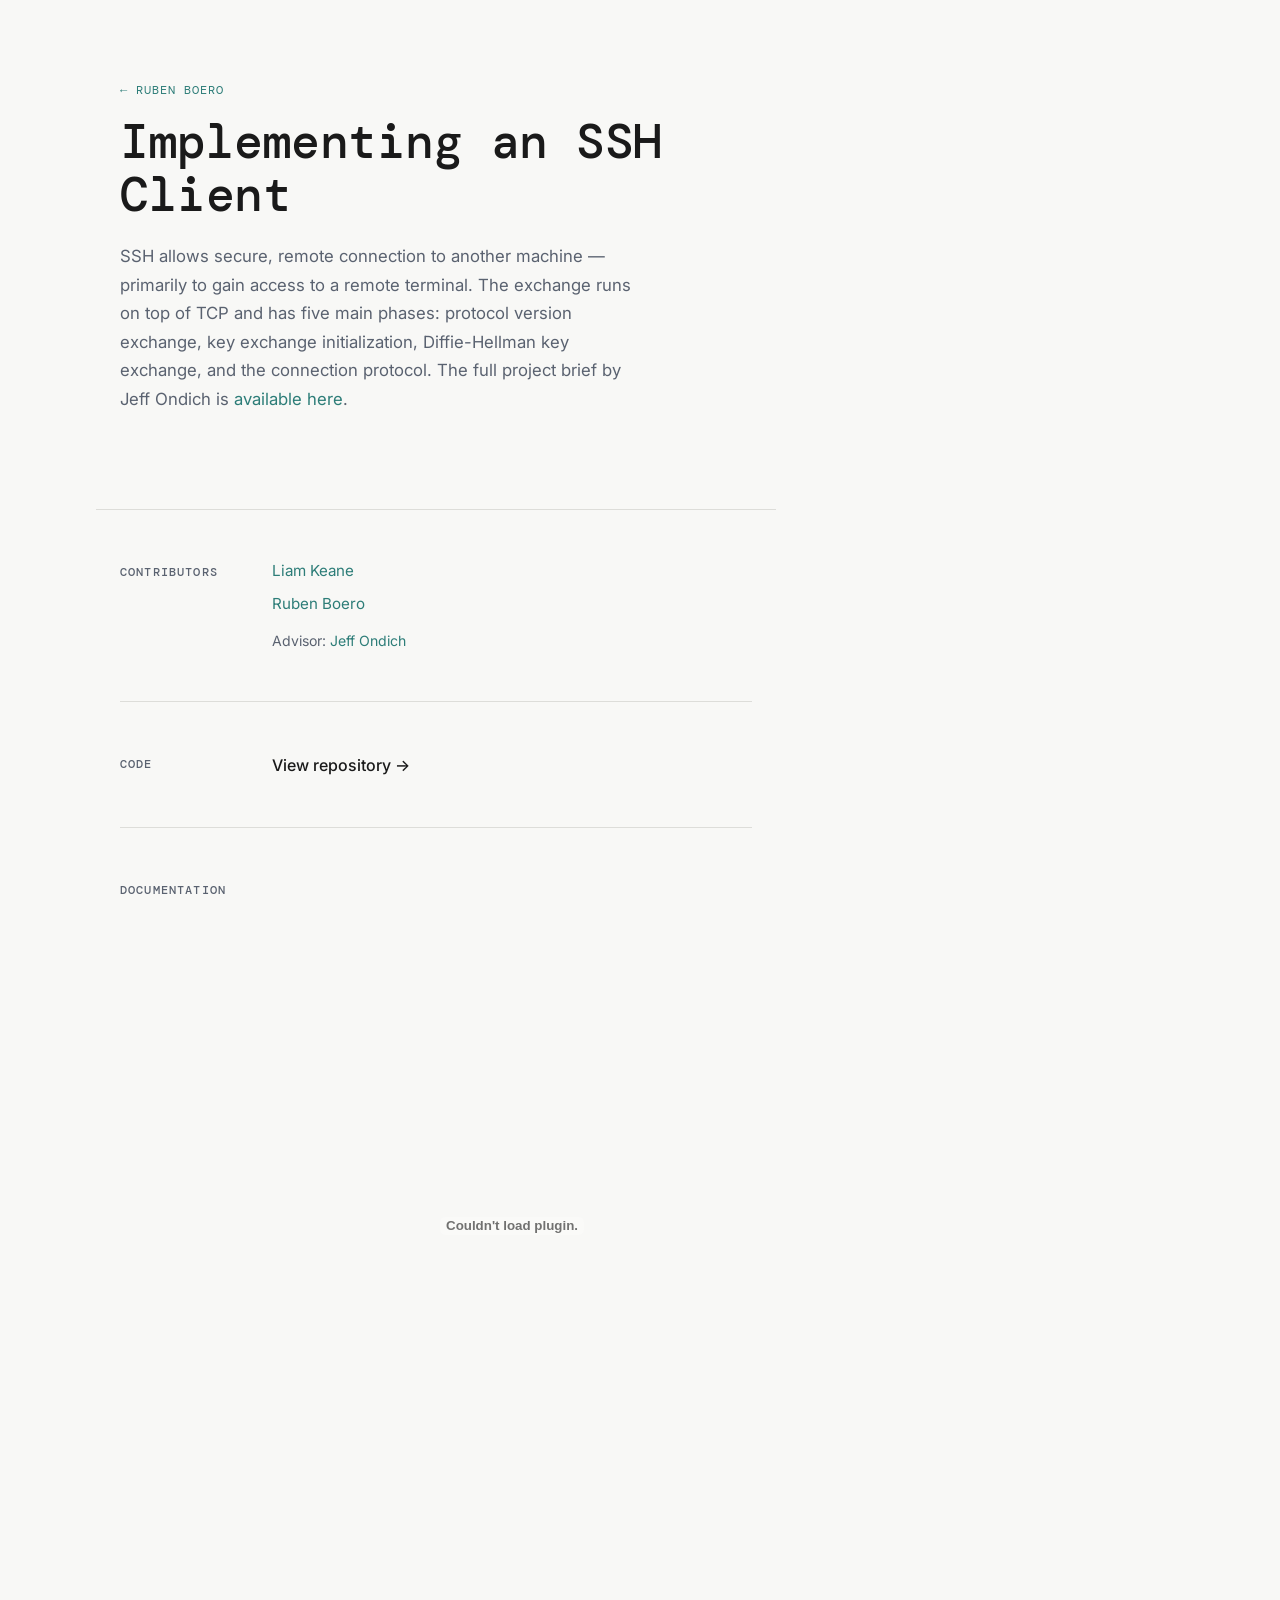
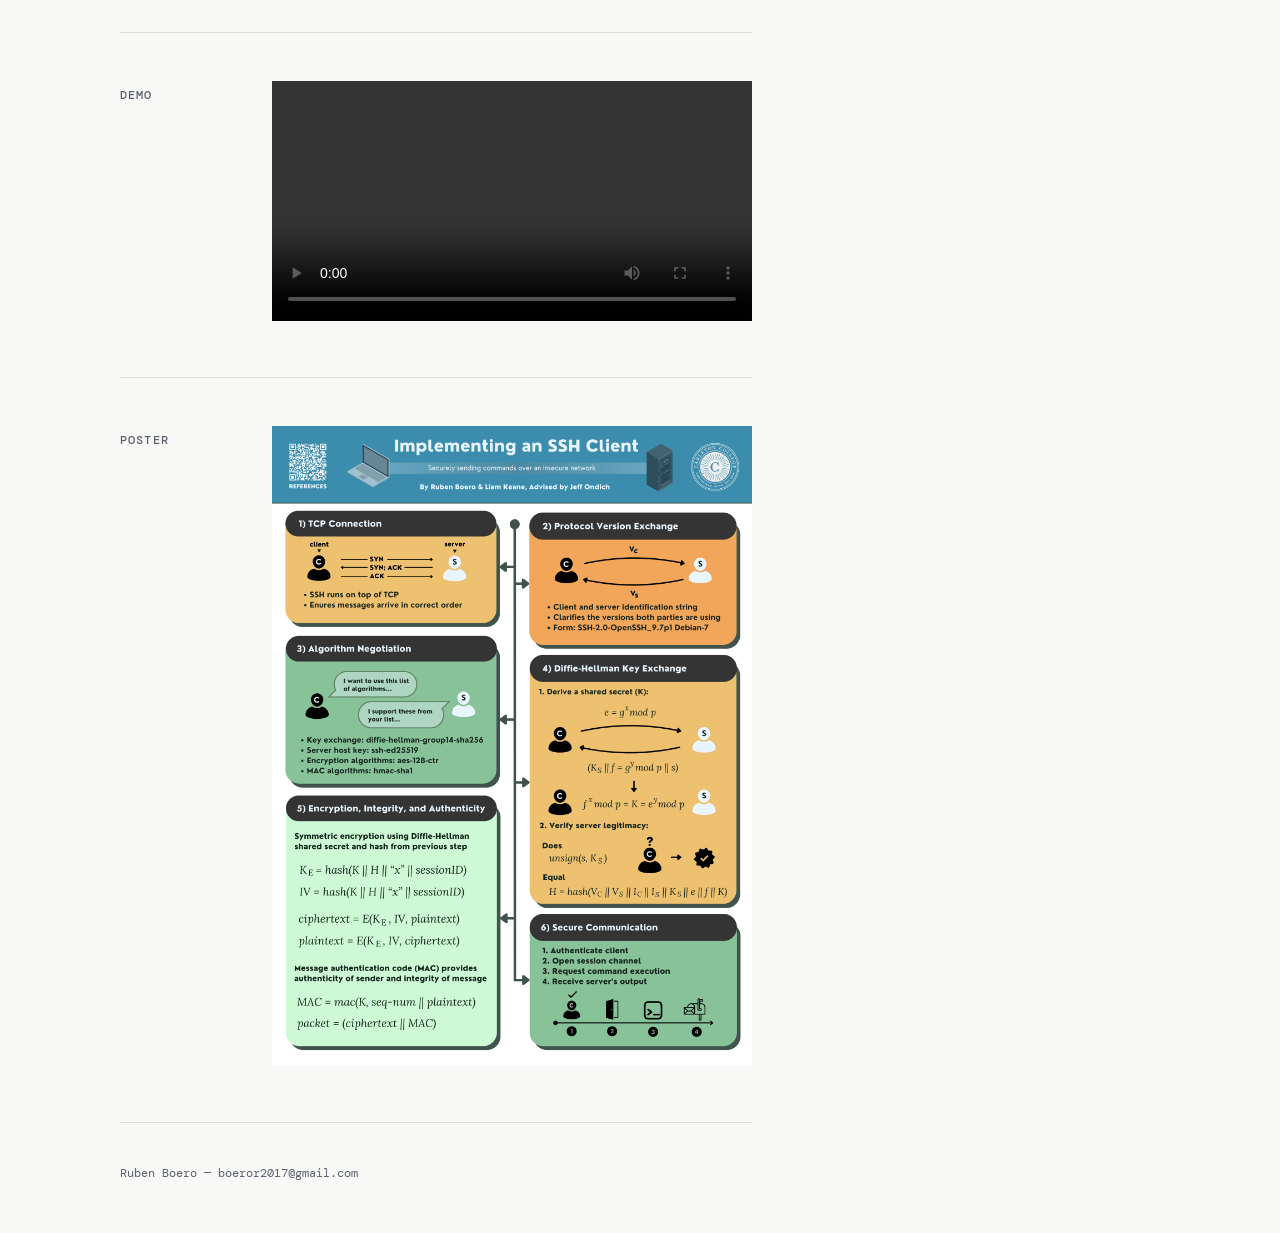
==== commit e2a7becf: "1st vibe coded iteration of improving look of site" ====
--- a/sshClient.html
+++ b/sshClient.html
@@ -1,47 +1,73 @@
 <!doctype html>
-<html lang="en" data-theme="light">
-    <head>
-      <meta charset="utf-8">
-      <meta name="viewport" content="width=device-width, initial-scale=1">
-      <!-- remove the data-theme from html tag and comment below back in for site theme to match browser theme -->
-      <!-- <meta name="color-scheme" content="light dark"> -->
-      <link rel="stylesheet" href="pico.min.css">
-      <link rel ="icon" type="image/x-icon" href="/assets/favicon.ico">
-      <title>Ruben Boero</title>
-    </head>
-  <body>
-    <main class="container">
-    <a href="index.html">Back to main site</a>
-    <h1>Implementing an SSH Client</h1>
-    <p>SSH is a tool that allows secure, remote connection to another machine. It is primarily used to gain remote access to a terminal/shell. The SSH exchange is carried out on top of a TCP connection. The SSH exchange has 5 main sections: protocol version exchange, key exchange initialization, Diffie-Hellman (DH) key exchange, and connection protocol. The project description is outlined <a href="https://docs.google.com/document/d/e/2PACX-1vSouRo8KV3OQYULsrzRG4ekcRslUbjvLqcGHJjQ8peiBg_xVDK24utqCMxEoJRkYdpKWsjdgJuT5ZX9/pub" target="_blank">here</a> by Jeff Ondich.</p>
+<html lang="en">
+<head>
+  <meta charset="utf-8">
+  <meta name="viewport" content="width=device-width, initial-scale=1">
+  <link rel="icon" type="image/x-icon" href="/assets/favicon.ico">
+  <title>SSH Client — Ruben Boero</title>
+  <link rel="preconnect" href="https://fonts.googleapis.com">
+  <link rel="preconnect" href="https://fonts.gstatic.com" crossorigin>
+  <link href="https://fonts.googleapis.com/css2?family=DM+Mono:wght@400;500&family=Inter:wght@400;500&display=swap" rel="stylesheet">
+  <link rel="stylesheet" href="style.css">
+</head>
+<body>
 
-    <section>
-      <h2>Contributors</h2>
-      <ul>
-        <li><a href="https://github.com/liamkeane" target="_blank">Liam Keane</a></li>
-        <li><a href="https://github.com/rubenboero21" target="_blank">Ruben Boero</a></li>
-        <li>Advisor: <a href="https://www.youtube.com/watch?v=dQw4w9WgXcQ" target="_blank">Jeff Ondich</a></li>
-      </ul>
+  <section class="hero">
+    <div class="hero-inner">
+      <span class="eyebrow"><a href="index.html">← Ruben Boero</a></span>
+      <h1>Implementing an SSH Client</h1>
+      <p class="hero-sub">SSH allows secure, remote connection to another machine — primarily to gain access to a remote terminal. The exchange runs on top of TCP and has five main phases: protocol version exchange, key exchange initialization, Diffie-Hellman key exchange, and the connection protocol. The full project brief by Jeff Ondich is <a href="https://docs.google.com/document/d/e/2PACX-1vSouRo8KV3OQYULsrzRG4ekcRslUbjvLqcGHJjQ8peiBg_xVDK24utqCMxEoJRkYdpKWsjdgJuT5ZX9/pub" target="_blank" rel="noopener">available here</a>.</p>
+    </div>
+  </section>
+
+  <main>
+
+    <section class="content-section">
+      <h2 class="section-label">Contributors</h2>
+      <div class="section-body">
+        <ul class="contributor-list">
+          <li><a href="https://github.com/liamkeane" target="_blank" rel="noopener">Liam Keane</a></li>
+          <li><a href="https://github.com/rubenboero21" target="_blank" rel="noopener">Ruben Boero</a></li>
+          <li class="contributor-advisor">Advisor: <a href="https://www.youtube.com/watch?v=dQw4w9WgXcQ" target="_blank" rel="noopener">Jeff Ondich</a></li>
+        </ul>
+      </div>
     </section>
 
-    <section> 
-      <h2>Learn about our project</h2>
-        <h4><a href="https://github.com/rubenboero21/cs-comps" target="_blank">Code repository</a></h4>
-
-        <h4>Project documentation</a></h4>
-        <embed src="sshClientSources/ProjectExplanation.pdf" width="100%" height="700vh" type="application/pdf">
-        <p></p> <!-- adding space after embedded pdf -->
-
-        <h4>Video Demonstration</h4>
-        <video controls="controls" width="100%" height="auto">
-          <source src="sshClientSources/sshClientVideoDemo.mp4" type="video/mp4"/>
-        </video>
+    <section class="content-section">
+      <h2 class="section-label">Code</h2>
+      <div class="section-body">
+        <a class="project-title" href="https://github.com/rubenboero21/cs-comps" target="_blank" rel="noopener">View repository →</a>
+      </div>
     </section>
 
-      <section>
-        <h2>Our poster</h2>
-        <img src="sshClientSources/RubenLiamSSHPoster.png" alt="RubenLiamSSHPoster"> 
-      </section>
-    </main>
-  </body>
+    <section class="content-section">
+      <h2 class="section-label">Documentation</h2>
+      <div class="section-body">
+        <embed src="sshClientSources/ProjectExplanation.pdf" width="100%" height="700px" type="application/pdf">
+      </div>
+    </section>
+
+    <section class="content-section">
+      <h2 class="section-label">Demo</h2>
+      <div class="section-body">
+        <video controls width="100%" height="auto">
+          <source src="sshClientSources/sshClientVideoDemo.mp4" type="video/mp4">
+        </video>
+      </div>
+    </section>
+
+    <section class="content-section">
+      <h2 class="section-label">Poster</h2>
+      <div class="section-body">
+        <img src="sshClientSources/RubenLiamSSHPoster.png" alt="SSH Client project poster by Ruben Boero and Liam Keane" style="width:100%;height:auto;">
+      </div>
+    </section>
+
+  </main>
+
+  <footer>
+    <p>Ruben Boero &mdash; <a href="mailto:boeror2017@gmail.com">boeror2017@gmail.com</a></p>
+  </footer>
+
+</body>
 </html>
--- a/style.css
+++ b/style.css
@@ -0,0 +1,237 @@
+/* ─── Tokens ─────────────────────────────────────────────── */
+:root {
+  --bg:          #F8F8F6;
+  --text:        #1A1A1A;
+  --text-muted:  #5A6270;
+  --accent:      #2D7D78;
+  --accent-dim:  #1f5e5a;
+  --rule:        #DDDDD9;
+  --mono:        'DM Mono', 'Fira Mono', monospace;
+  --sans:        'Inter', system-ui, sans-serif;
+}
+
+/* ─── Reset ──────────────────────────────────────────────── */
+*, *::before, *::after { box-sizing: border-box; margin: 0; padding: 0; }
+
+html { font-size: 16px; }
+
+body {
+  background: var(--bg);
+  color: var(--text);
+  font-family: var(--sans);
+  font-size: 1rem;
+  line-height: 1.7;
+  -webkit-font-smoothing: antialiased;
+}
+
+a {
+  color: var(--accent);
+  text-decoration: none;
+}
+a:hover { color: var(--accent-dim); text-decoration: underline; }
+a:focus-visible {
+  outline: 2px solid var(--accent);
+  outline-offset: 3px;
+  border-radius: 2px;
+}
+
+/* ─── Layout ─────────────────────────────────────────────── */
+main, footer {
+  max-width: 680px;
+  margin: 0 auto 0 6rem;
+  padding: 0 1.5rem;
+}
+
+@media (max-width: 820px) {
+  main, footer {
+    margin: 0 auto;
+  }
+  .hero {
+    margin: 0 auto;
+  }
+}
+
+/* ─── Hero ───────────────────────────────────────────────── */
+.hero {
+  max-width: 680px;
+  margin: 0 auto 0 6rem;
+  padding: 0 1.5rem;
+  padding-top: 5rem;
+  padding-bottom: 4rem;
+  border-bottom: 1px solid var(--rule);
+}
+
+.eyebrow {
+  display: block;
+  font-family: var(--mono);
+  font-size: 0.75rem;
+  letter-spacing: 0.08em;
+  color: var(--text-muted);
+  text-transform: uppercase;
+  margin-bottom: 1rem;
+}
+
+h1 {
+  font-family: var(--mono);
+  font-size: clamp(2rem, 6vw, 3rem);
+  font-weight: 500;
+  letter-spacing: -0.01em;
+  line-height: 1.1;
+  margin-bottom: 1.25rem;
+  color: var(--text);
+}
+
+.cursor {
+  display: inline-block;
+  color: var(--accent);
+  animation: blink 1.1s step-end infinite;
+  margin-left: 2px;
+}
+
+@keyframes blink {
+  0%, 100% { opacity: 1; }
+  50%       { opacity: 0; }
+}
+
+@media (prefers-reduced-motion: reduce) {
+  .cursor { animation: none; opacity: 1; }
+}
+
+.hero-sub {
+  font-size: 1.05rem;
+  color: var(--text-muted);
+  max-width: 520px;
+  margin-bottom: 2rem;
+}
+
+.hero-links {
+  display: flex;
+  flex-wrap: wrap;
+  gap: 0.25rem 1.5rem;
+  font-family: var(--mono);
+  font-size: 0.85rem;
+}
+
+.hero-links a {
+  color: var(--text);
+  border-bottom: 1px solid var(--rule);
+  padding-bottom: 1px;
+  transition: border-color 0.15s, color 0.15s;
+}
+.hero-links a:hover {
+  color: var(--accent);
+  border-color: var(--accent);
+  text-decoration: none;
+}
+
+/* ─── Content sections ───────────────────────────────────── */
+.content-section {
+  display: grid;
+  grid-template-columns: 120px 1fr;
+  gap: 2rem;
+  padding: 3rem 0;
+  border-bottom: 1px solid var(--rule);
+}
+
+.section-label {
+  font-family: var(--mono);
+  font-size: 0.72rem;
+  font-weight: 500;
+  letter-spacing: 0.1em;
+  text-transform: uppercase;
+  color: var(--text-muted);
+  padding-top: 0.3rem;
+}
+
+.section-body p {
+  color: var(--text);
+  margin-bottom: 0.85rem;
+}
+.section-body p:last-child { margin-bottom: 0; }
+
+/* ─── Project list ───────────────────────────────────────── */
+.project-list {
+  list-style: none;
+  display: flex;
+  flex-direction: column;
+  gap: 2.25rem;
+}
+
+.project-item {
+  display: flex;
+  flex-direction: column;
+  gap: 0.35rem;
+}
+
+.project-tag {
+  font-family: var(--mono);
+  font-size: 0.7rem;
+  letter-spacing: 0.06em;
+  text-transform: uppercase;
+  color: var(--text-muted);
+}
+
+.project-title {
+  display: block;
+  font-size: 1rem;
+  font-weight: 500;
+  color: var(--text);
+  margin-top: 0.1rem;
+}
+.project-title:hover {
+  color: var(--accent);
+  text-decoration: none;
+}
+
+.project-desc {
+  font-size: 0.92rem;
+  color: var(--text-muted);
+  line-height: 1.6;
+  margin-top: 0.2rem;
+}
+
+.project-code {
+  display: inline-block;
+  margin-top: 0.4rem;
+  font-family: var(--mono);
+  font-size: 0.78rem;
+  color: var(--accent);
+}
+.project-code:hover { color: var(--accent-dim); }
+
+/* ─── Contributor list ───────────────────────────────────── */
+.contributor-list {
+  list-style: none;
+  display: flex;
+  flex-direction: column;
+  gap: 0.4rem;
+  font-size: 0.95rem;
+}
+
+.contributor-advisor {
+  margin-top: 0.4rem;
+  color: var(--text-muted);
+  font-size: 0.88rem;
+}
+
+/* ─── Footer ─────────────────────────────────────────────── */
+footer {
+  padding-top: 2.5rem;
+  padding-bottom: 3rem;
+  font-family: var(--mono);
+  font-size: 0.78rem;
+  color: var(--text-muted);
+}
+footer a { color: var(--text-muted); }
+footer a:hover { color: var(--accent); }
+
+/* ─── Responsive ─────────────────────────────────────────── */
+@media (max-width: 600px) {
+  .content-section {
+    grid-template-columns: 1fr;
+    gap: 0.75rem;
+    padding: 2.25rem 0;
+  }
+
+  .hero { padding-top: 3rem; padding-bottom: 2.5rem; }
+}
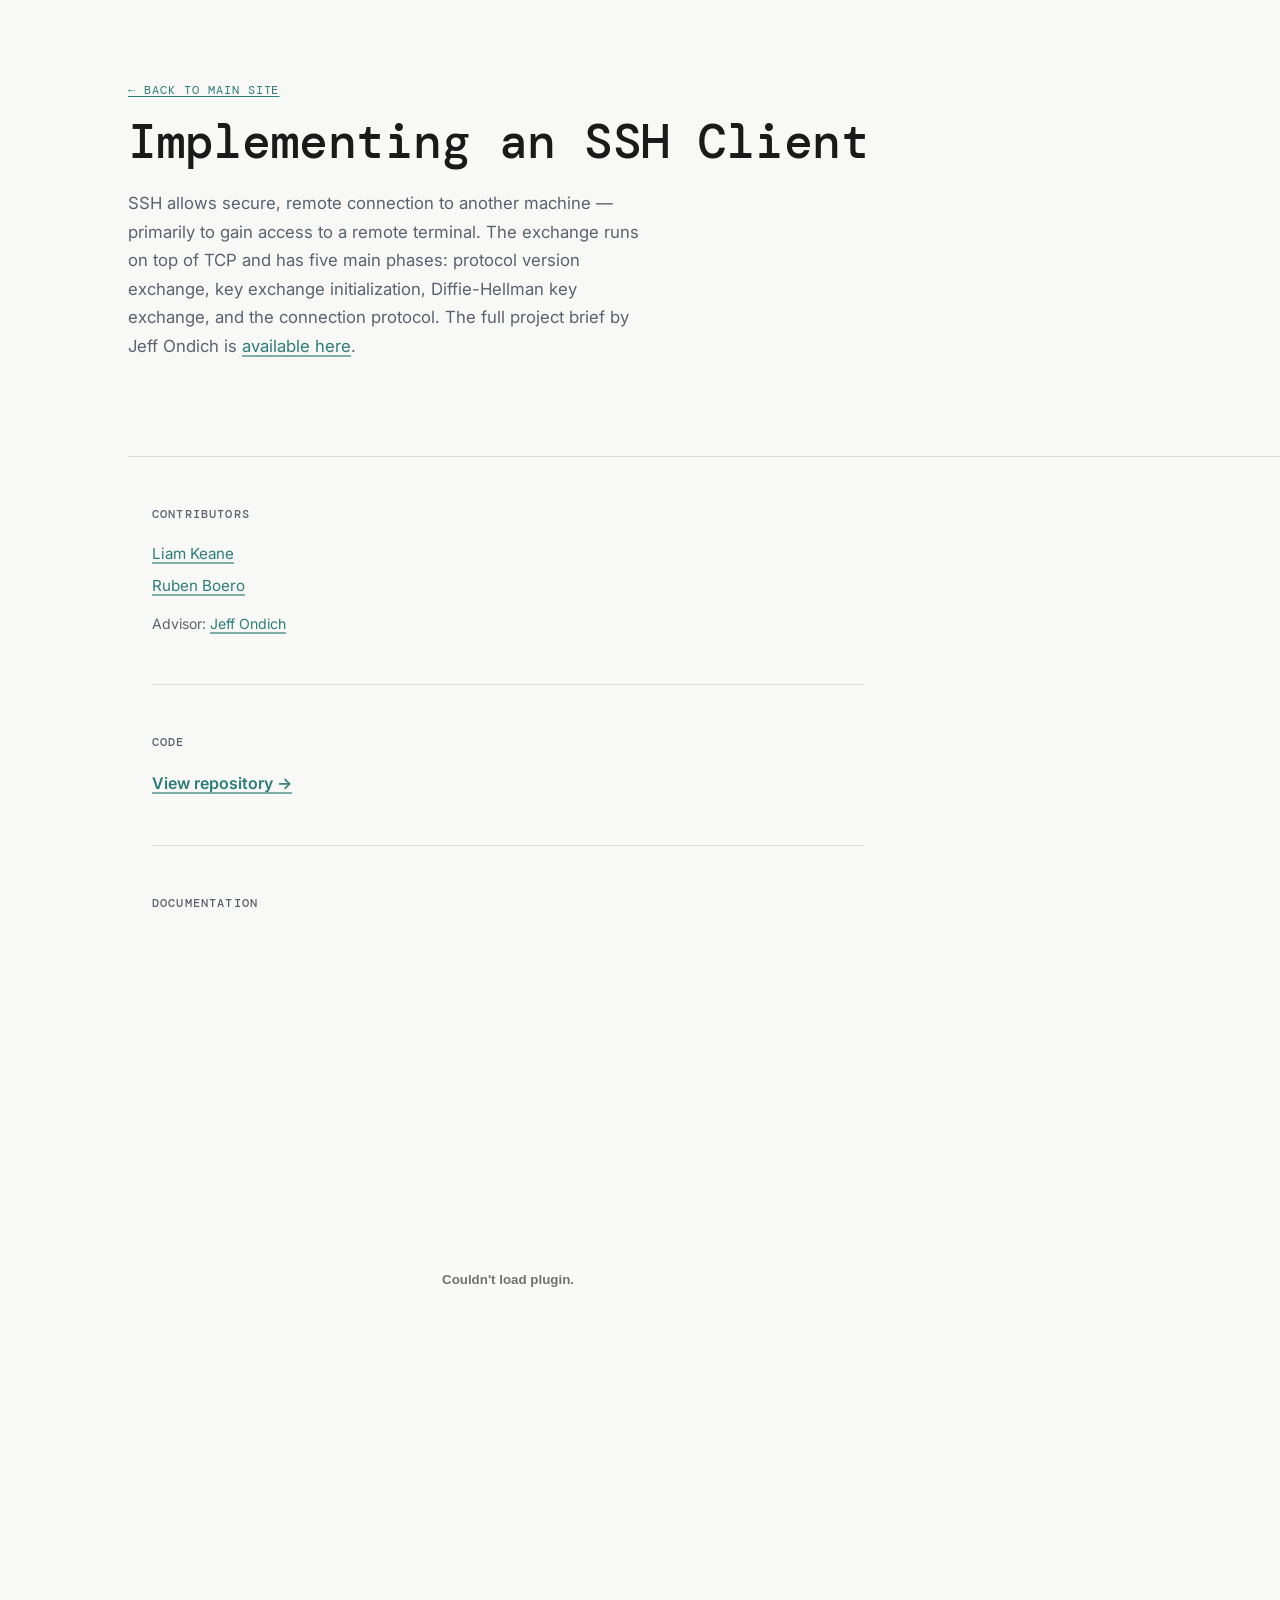
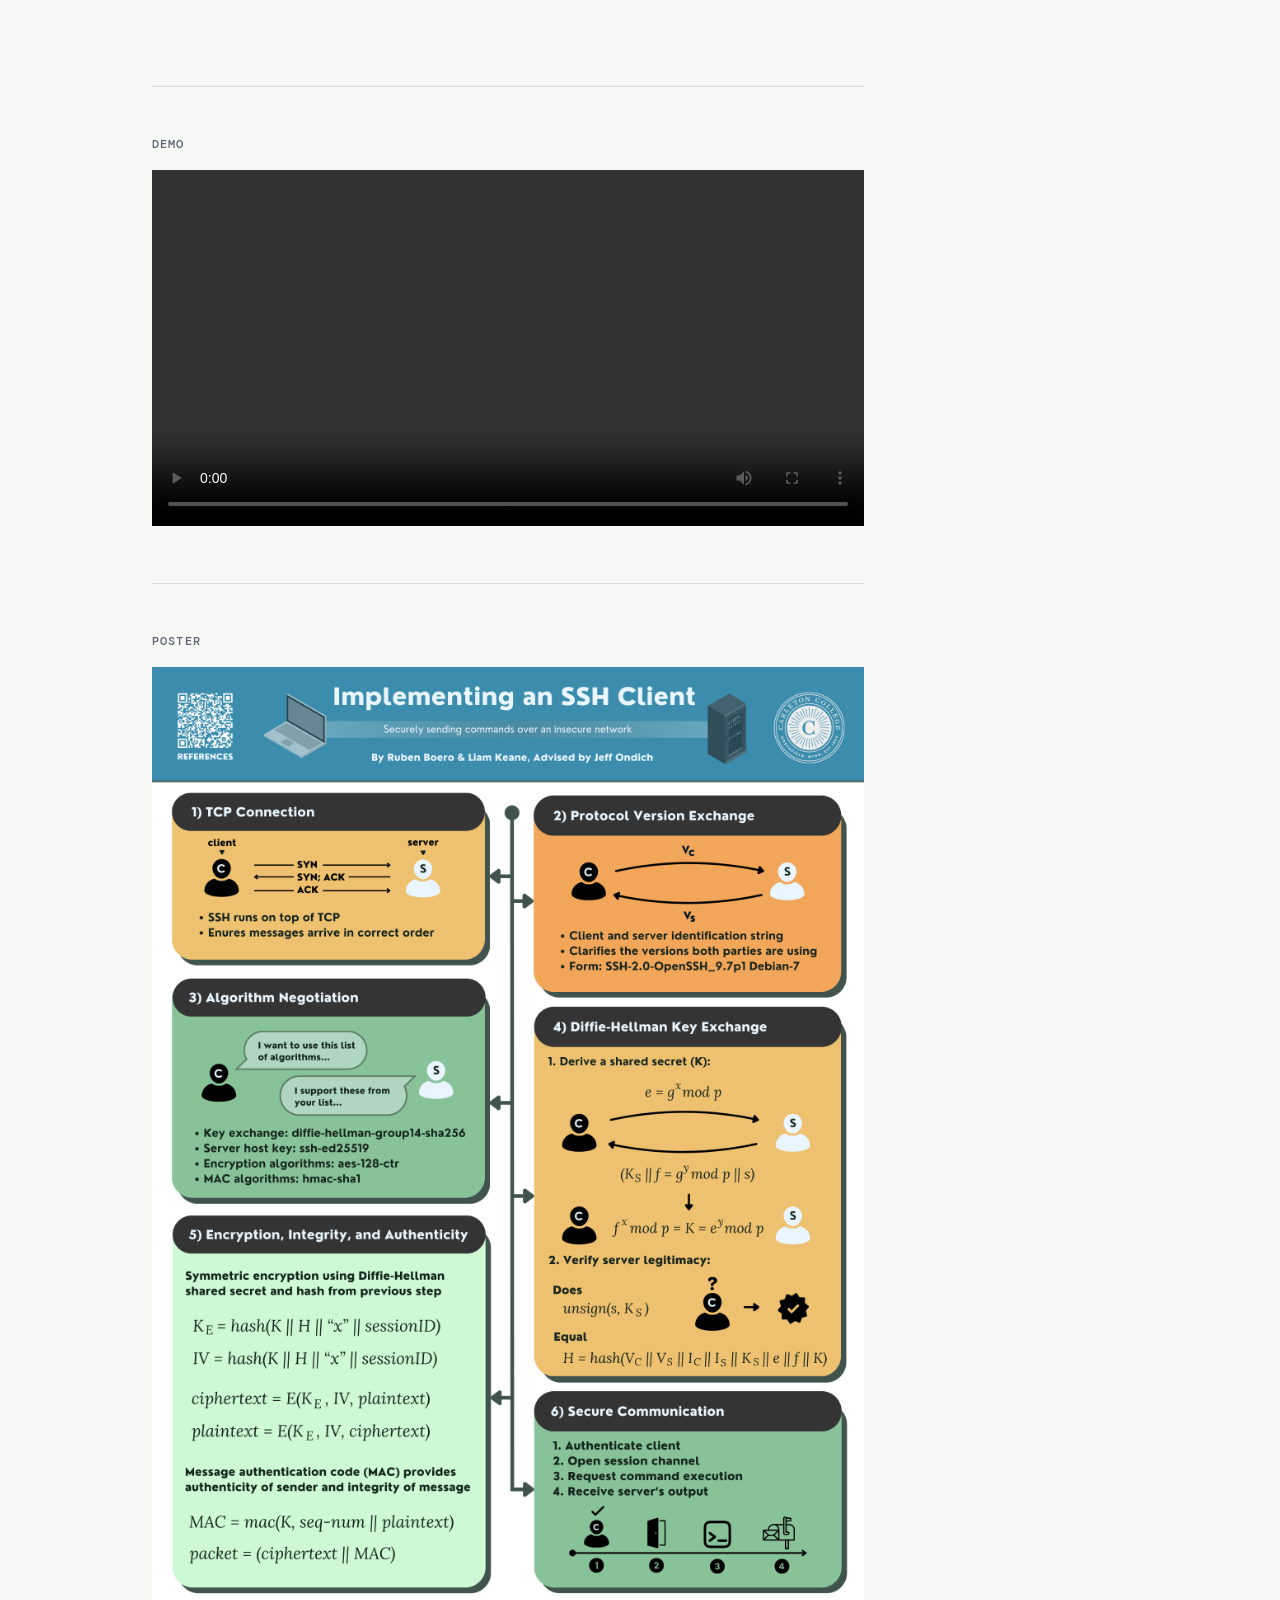
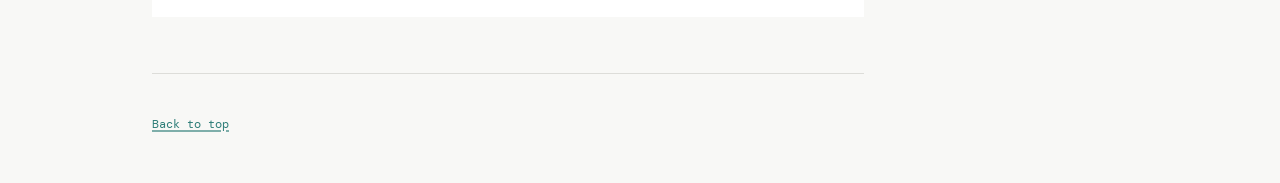
==== commit 17a2e54d: "Modified links and wording of links" ====
--- a/sshClient.html
+++ b/sshClient.html
@@ -14,7 +14,7 @@
 
   <section class="hero">
     <div class="hero-inner">
-      <span class="eyebrow"><a href="index.html">← Ruben Boero</a></span>
+      <span class="eyebrow"><a href="index.html">← Back to main site</a></span>
       <h1>Implementing an SSH Client</h1>
       <p class="hero-sub">SSH allows secure, remote connection to another machine — primarily to gain access to a remote terminal. The exchange runs on top of TCP and has five main phases: protocol version exchange, key exchange initialization, Diffie-Hellman key exchange, and the connection protocol. The full project brief by Jeff Ondich is <a href="https://docs.google.com/document/d/e/2PACX-1vSouRo8KV3OQYULsrzRG4ekcRslUbjvLqcGHJjQ8peiBg_xVDK24utqCMxEoJRkYdpKWsjdgJuT5ZX9/pub" target="_blank" rel="noopener">available here</a>.</p>
     </div>
@@ -66,7 +66,8 @@
   </main>
 
   <footer>
-    <p>Ruben Boero &mdash; <a href="mailto:boeror2017@gmail.com">boeror2017@gmail.com</a></p>
+    <!-- <p>Ruben Boero</p> -->
+    <p><a href="#">Back to top</a></p> 
   </footer>
 
 </body>
--- a/style.css
+++ b/style.css
@@ -4,16 +4,22 @@
   --text:        #1A1A1A;
   --text-muted:  #5A6270;
   --accent:      #2D7D78;
-  --accent-dim:  #1f5e5a;
+  --accent-dim:  #1F5E5A;
   --rule:        #DDDDD9;
   --mono:        'DM Mono', 'Fira Mono', monospace;
   --sans:        'Inter', system-ui, sans-serif;
 }
 
 /* ─── Reset ──────────────────────────────────────────────── */
-*, *::before, *::after { box-sizing: border-box; margin: 0; padding: 0; }
-
-html { font-size: 16px; }
+*, *::before, *::after {
+  box-sizing: border-box;
+  margin: 0;
+  padding: 0;
+}
+
+html {
+  font-size: 16px;
+}
 
 body {
   background: var(--bg);
@@ -24,11 +30,23 @@
   -webkit-font-smoothing: antialiased;
 }
 
+/* ─── Global Links ───────────────────────────────────────── */
 a {
   color: var(--accent);
-  text-decoration: none;
-}
-a:hover { color: var(--accent-dim); text-decoration: underline; }
+  text-decoration: underline;
+  text-decoration-thickness: 2px;
+  text-underline-offset: 0.18em;
+  text-decoration-color: color-mix(in srgb, var(--accent) 60%, transparent);
+  transition:
+    color 0.15s ease,
+    text-decoration-color 0.15s ease;
+}
+
+a:hover {
+  color: var(--accent-dim);
+  text-decoration-color: currentColor;
+}
+
 a:focus-visible {
   outline: 2px solid var(--accent);
   outline-offset: 3px;
@@ -36,26 +54,29 @@
 }
 
 /* ─── Layout ─────────────────────────────────────────────── */
-main, footer {
-  max-width: 680px;
-  margin: 0 auto 0 6rem;
+body {
+  padding-left: max(3rem, 10vw);
+}
+
+main,
+footer {
+  max-width: 760px;
   padding: 0 1.5rem;
 }
 
-@media (max-width: 820px) {
-  main, footer {
-    margin: 0 auto;
-  }
+@media (max-width: 600px) {
+  body {
+    padding-left: 0;
+  }
+
   .hero {
-    margin: 0 auto;
+    padding-top: 3rem;
+    padding-bottom: 2.5rem;
   }
 }
 
 /* ─── Hero ───────────────────────────────────────────────── */
 .hero {
-  max-width: 680px;
-  margin: 0 auto 0 6rem;
-  padding: 0 1.5rem;
   padding-top: 5rem;
   padding-bottom: 4rem;
   border-bottom: 1px solid var(--rule);
@@ -69,6 +90,15 @@
   color: var(--text-muted);
   text-transform: uppercase;
   margin-bottom: 1rem;
+}
+
+.eyebrow a {
+  color: var(--accent);
+  text-decoration: underline;
+}
+
+.eyebrow a:hover {
+  color: var(--accent-dim);
 }
 
 h1 {
@@ -89,12 +119,20 @@
 }
 
 @keyframes blink {
-  0%, 100% { opacity: 1; }
-  50%       { opacity: 0; }
+  0%, 100% {
+    opacity: 1;
+  }
+
+  50% {
+    opacity: 0;
+  }
 }
 
 @media (prefers-reduced-motion: reduce) {
-  .cursor { animation: none; opacity: 1; }
+  .cursor {
+    animation: none;
+    opacity: 1;
+  }
 }
 
 .hero-sub {
@@ -113,22 +151,20 @@
 }
 
 .hero-links a {
-  color: var(--text);
-  border-bottom: 1px solid var(--rule);
-  padding-bottom: 1px;
-  transition: border-color 0.15s, color 0.15s;
-}
+  color: var(--accent);
+  text-decoration: underline;
+  text-decoration-thickness: 2px;
+  text-underline-offset: 0.2em;
+  border: none;
+  padding-bottom: 0;
+}
+
 .hero-links a:hover {
-  color: var(--accent);
-  border-color: var(--accent);
-  text-decoration: none;
-}
-
-/* ─── Content sections ───────────────────────────────────── */
+  color: var(--accent-dim);
+}
+
+/* ─── Content Sections ───────────────────────────────────── */
 .content-section {
-  display: grid;
-  grid-template-columns: 120px 1fr;
-  gap: 2rem;
   padding: 3rem 0;
   border-bottom: 1px solid var(--rule);
 }
@@ -140,16 +176,19 @@
   letter-spacing: 0.1em;
   text-transform: uppercase;
   color: var(--text-muted);
-  padding-top: 0.3rem;
+  margin-bottom: 1rem;
 }
 
 .section-body p {
   color: var(--text);
   margin-bottom: 0.85rem;
 }
-.section-body p:last-child { margin-bottom: 0; }
-
-/* ─── Project list ───────────────────────────────────────── */
+
+.section-body p:last-child {
+  margin-bottom: 0;
+}
+
+/* ─── Projects ───────────────────────────────────────────── */
 .project-list {
   list-style: none;
   display: flex;
@@ -172,16 +211,29 @@
 }
 
 .project-title {
-  display: block;
+  display: inline-block;
+  width: fit-content;
   font-size: 1rem;
-  font-weight: 500;
-  color: var(--text);
+  font-weight: 600;
+  /* color: var(--text); */
+  color: var(--accent);
+  /* text-decoration: underline; */
+  text-decoration-thickness: 2px;
+  text-underline-offset: 0.18em;
   margin-top: 0.1rem;
 }
-.project-title:hover {
-  color: var(--accent);
-  text-decoration: none;
-}
+
+.project-links {
+  display: flex;
+  flex-direction: column;
+  gap: 0.35rem;
+  margin-top: 0.5rem;
+  align-items: flex-start; /* prevents links from stretching */
+}
+
+/* .project-title:hover {
+  color: var(--accent-dim);
+} */
 
 .project-desc {
   font-size: 0.92rem;
@@ -195,11 +247,9 @@
   margin-top: 0.4rem;
   font-family: var(--mono);
   font-size: 0.78rem;
-  color: var(--accent);
-}
-.project-code:hover { color: var(--accent-dim); }
-
-/* ─── Contributor list ───────────────────────────────────── */
+}
+
+/* ─── Contributors ───────────────────────────────────────── */
 .contributor-list {
   list-style: none;
   display: flex;
@@ -222,16 +272,23 @@
   font-size: 0.78rem;
   color: var(--text-muted);
 }
-footer a { color: var(--text-muted); }
-footer a:hover { color: var(--accent); }
+
+footer a {
+  color: var(--accent);
+}
+
+footer a:hover {
+  color: var(--accent-dim);
+}
 
 /* ─── Responsive ─────────────────────────────────────────── */
 @media (max-width: 600px) {
   .content-section {
-    grid-template-columns: 1fr;
-    gap: 0.75rem;
-    padding: 2.25rem 0;
-  }
-
-  .hero { padding-top: 3rem; padding-bottom: 2.5rem; }
-}
+    padding: 2rem 0;
+  }
+
+  .hero {
+    padding-top: 3rem;
+    padding-bottom: 2rem;
+  }
+}
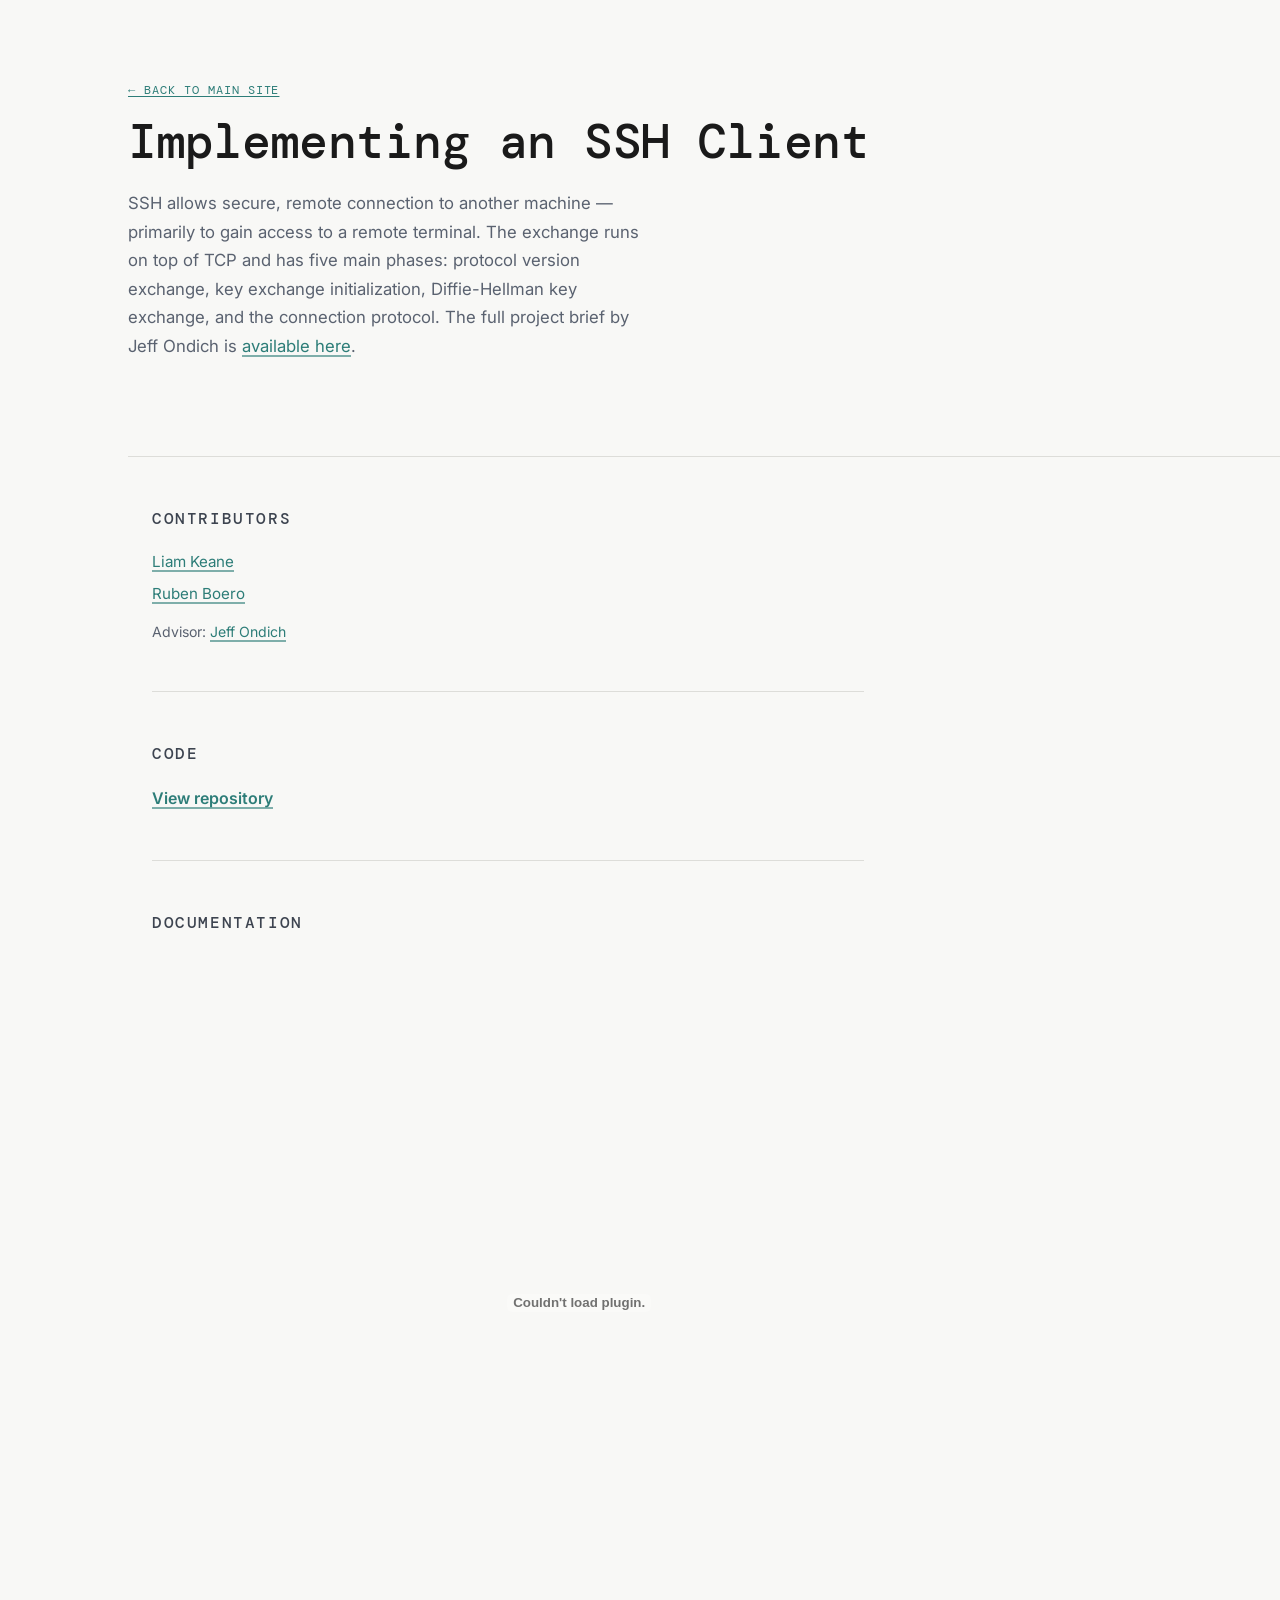
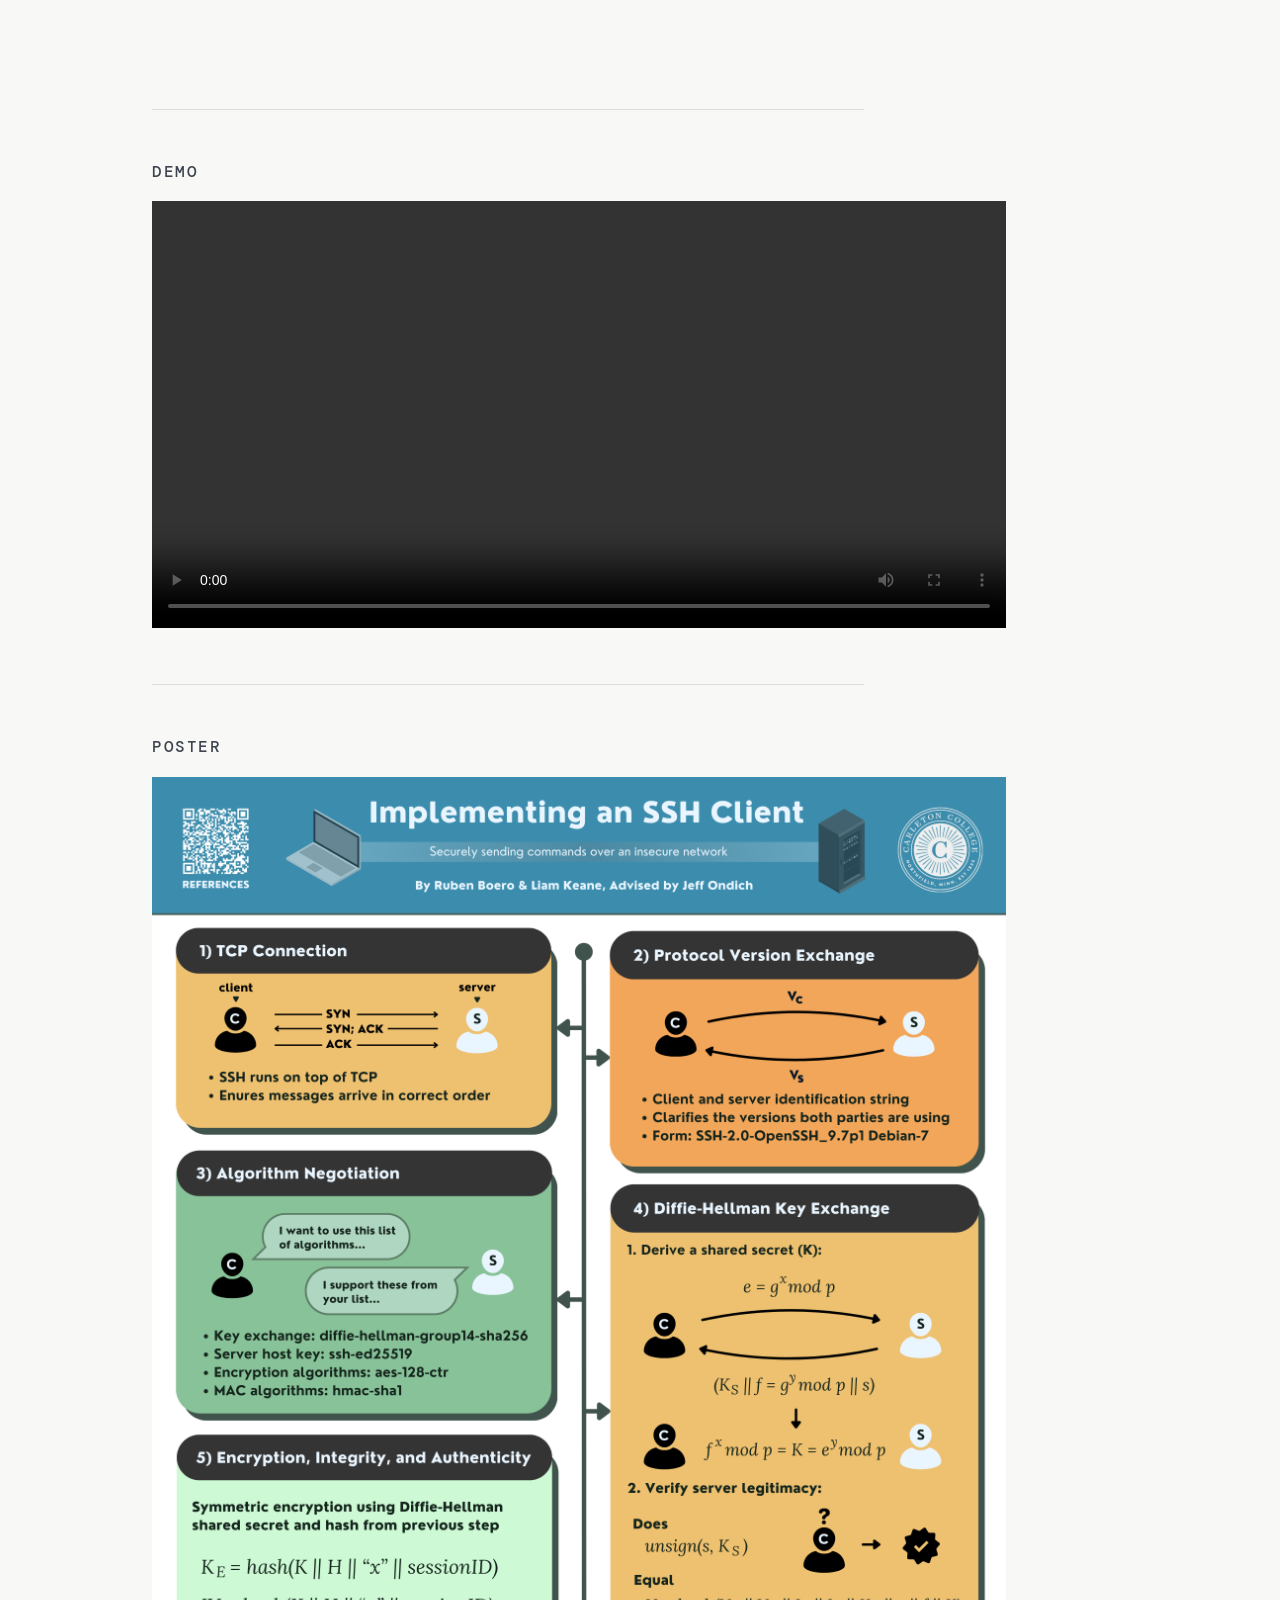
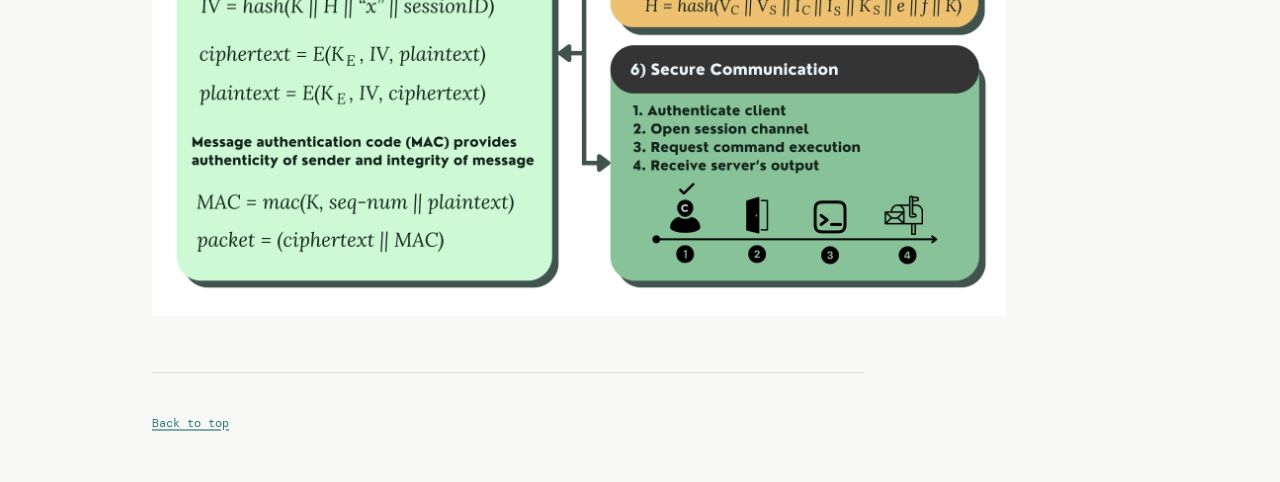
==== commit dc605cf9: "Style changes" ====
--- a/sshClient.html
+++ b/sshClient.html
@@ -36,21 +36,21 @@
     <section class="content-section">
       <h2 class="section-label">Code</h2>
       <div class="section-body">
-        <a class="project-title" href="https://github.com/rubenboero21/cs-comps" target="_blank" rel="noopener">View repository →</a>
+        <a class="project-title" href="https://github.com/rubenboero21/cs-comps" target="_blank" rel="noopener">View repository</a>
       </div>
     </section>
 
     <section class="content-section">
       <h2 class="section-label">Documentation</h2>
       <div class="section-body">
-        <embed src="sshClientSources/ProjectExplanation.pdf" width="100%" height="700px" type="application/pdf">
+        <embed src="sshClientSources/ProjectExplanation.pdf" width="120%" height="700px" type="application/pdf">
       </div>
     </section>
 
     <section class="content-section">
       <h2 class="section-label">Demo</h2>
       <div class="section-body">
-        <video controls width="100%" height="auto">
+        <video controls width="120%" height="auto">
           <source src="sshClientSources/sshClientVideoDemo.mp4" type="video/mp4">
         </video>
       </div>
@@ -59,7 +59,7 @@
     <section class="content-section">
       <h2 class="section-label">Poster</h2>
       <div class="section-body">
-        <img src="sshClientSources/RubenLiamSSHPoster.png" alt="SSH Client project poster by Ruben Boero and Liam Keane" style="width:100%;height:auto;">
+        <img src="sshClientSources/RubenLiamSSHPoster.png" alt="SSH Client project poster by Ruben Boero and Liam Keane" style="width:120%;height:auto;">
       </div>
     </section>
 
--- a/style.css
+++ b/style.css
@@ -3,6 +3,7 @@
   --bg:          #F8F8F6;
   --text:        #1A1A1A;
   --text-muted:  #5A6270;
+  --text-darker: #3D4450;
   --accent:      #2D7D78;
   --accent-dim:  #1F5E5A;
   --rule:        #DDDDD9;
@@ -171,11 +172,12 @@
 
 .section-label {
   font-family: var(--mono);
-  font-size: 0.72rem;
+  font-size: 1rem;
   font-weight: 500;
   letter-spacing: 0.1em;
   text-transform: uppercase;
-  color: var(--text-muted);
+  /* color: var(--text-muted); */
+  color: var(--text-darker);
   margin-bottom: 1rem;
 }
 
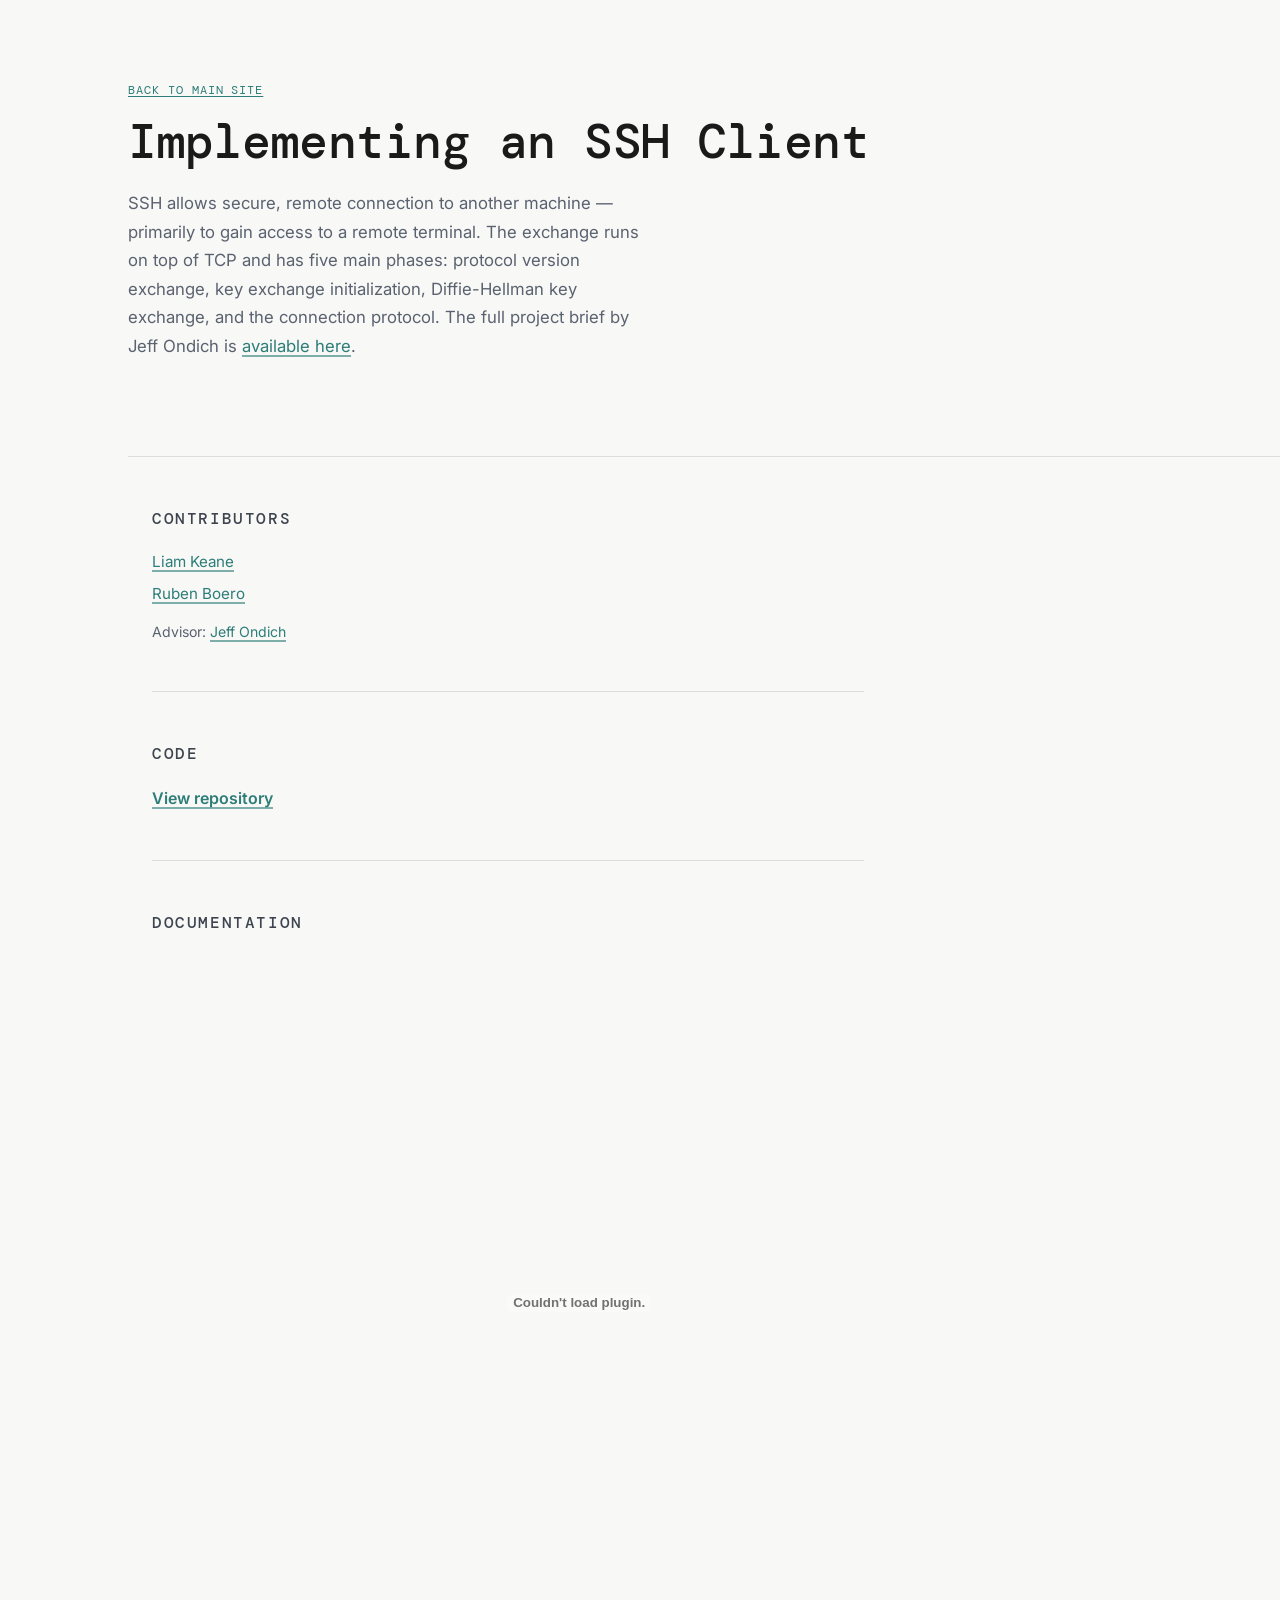
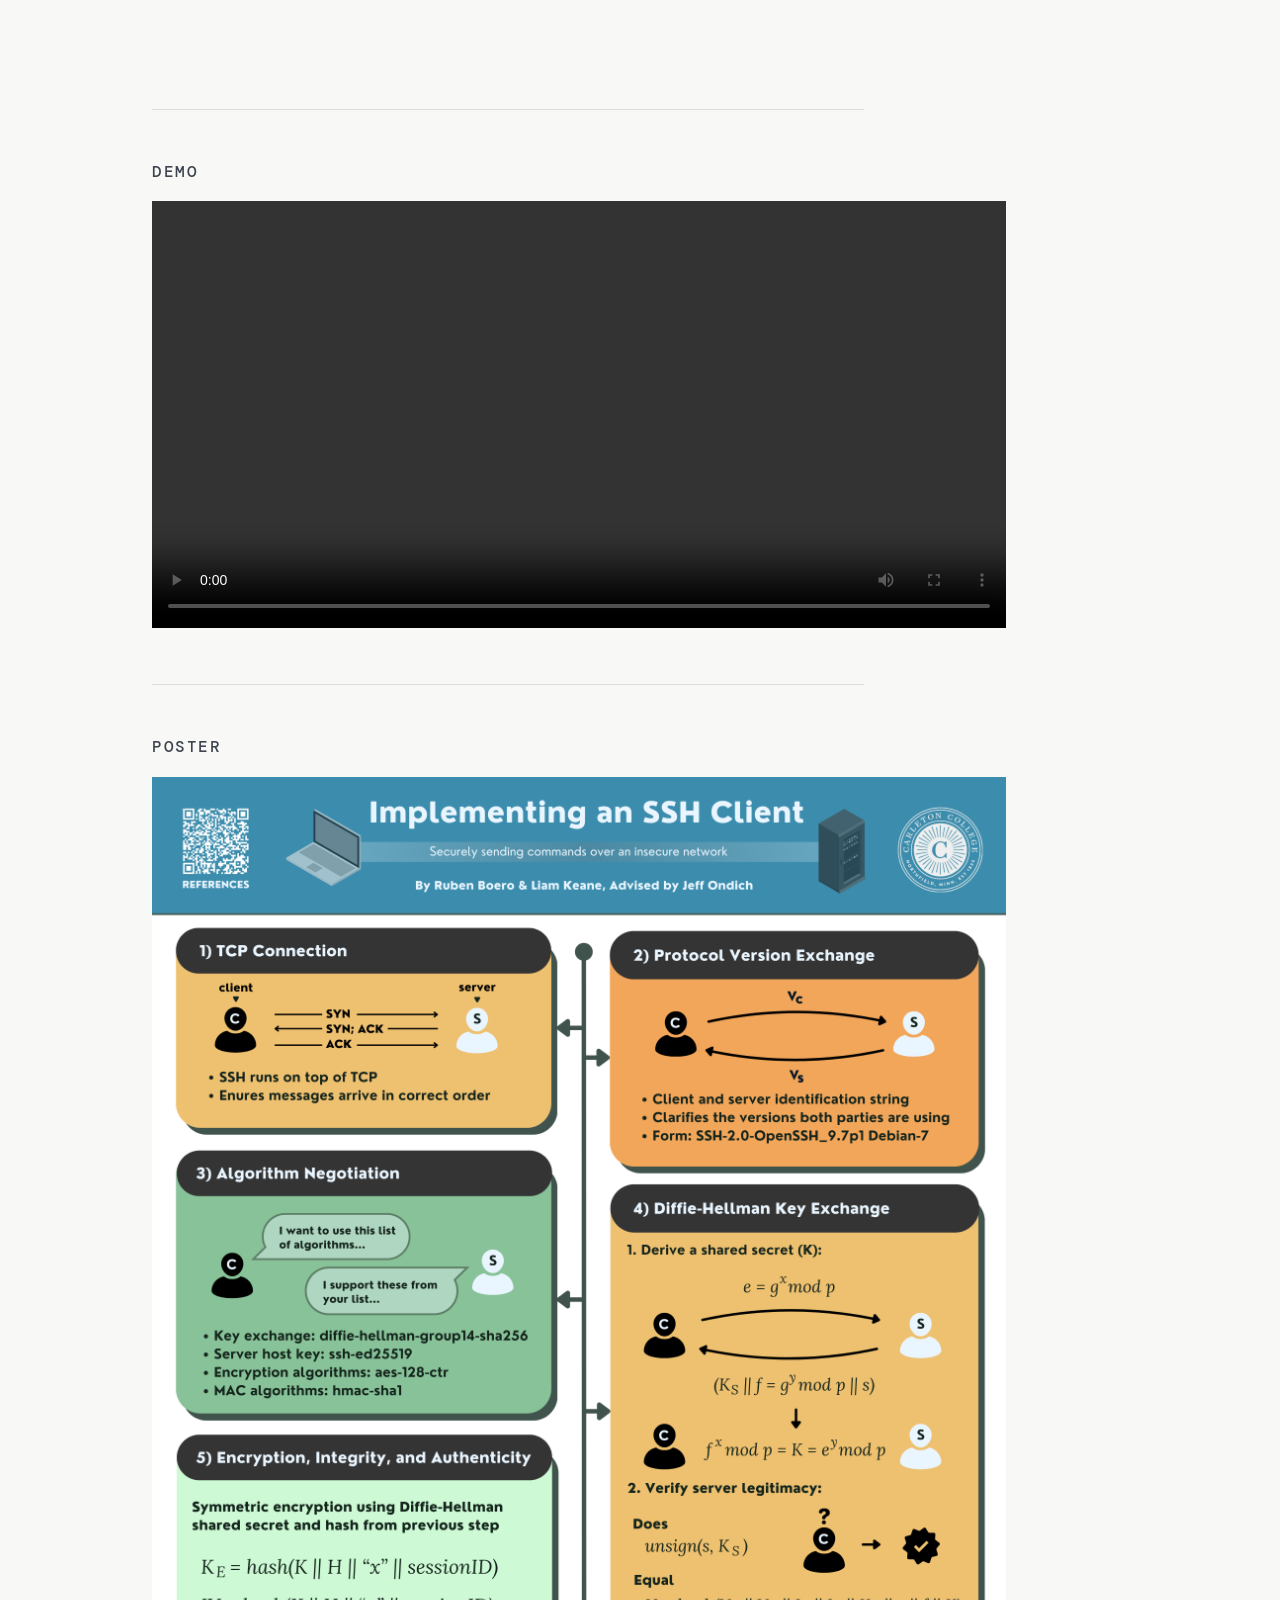
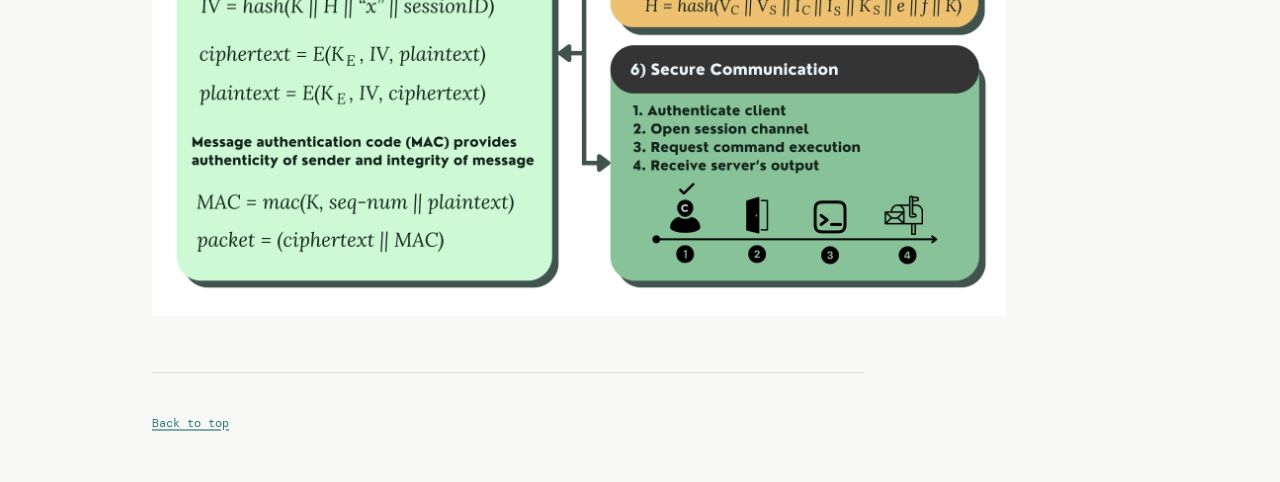
==== commit 04960b89: "Style changes" ====
--- a/sshClient.html
+++ b/sshClient.html
@@ -14,7 +14,7 @@
 
   <section class="hero">
     <div class="hero-inner">
-      <span class="eyebrow"><a href="index.html">← Back to main site</a></span>
+      <span class="eyebrow"><a href="index.html">Back to main site</a></span>
       <h1>Implementing an SSH Client</h1>
       <p class="hero-sub">SSH allows secure, remote connection to another machine — primarily to gain access to a remote terminal. The exchange runs on top of TCP and has five main phases: protocol version exchange, key exchange initialization, Diffie-Hellman key exchange, and the connection protocol. The full project brief by Jeff Ondich is <a href="https://docs.google.com/document/d/e/2PACX-1vSouRo8KV3OQYULsrzRG4ekcRslUbjvLqcGHJjQ8peiBg_xVDK24utqCMxEoJRkYdpKWsjdgJuT5ZX9/pub" target="_blank" rel="noopener">available here</a>.</p>
     </div>
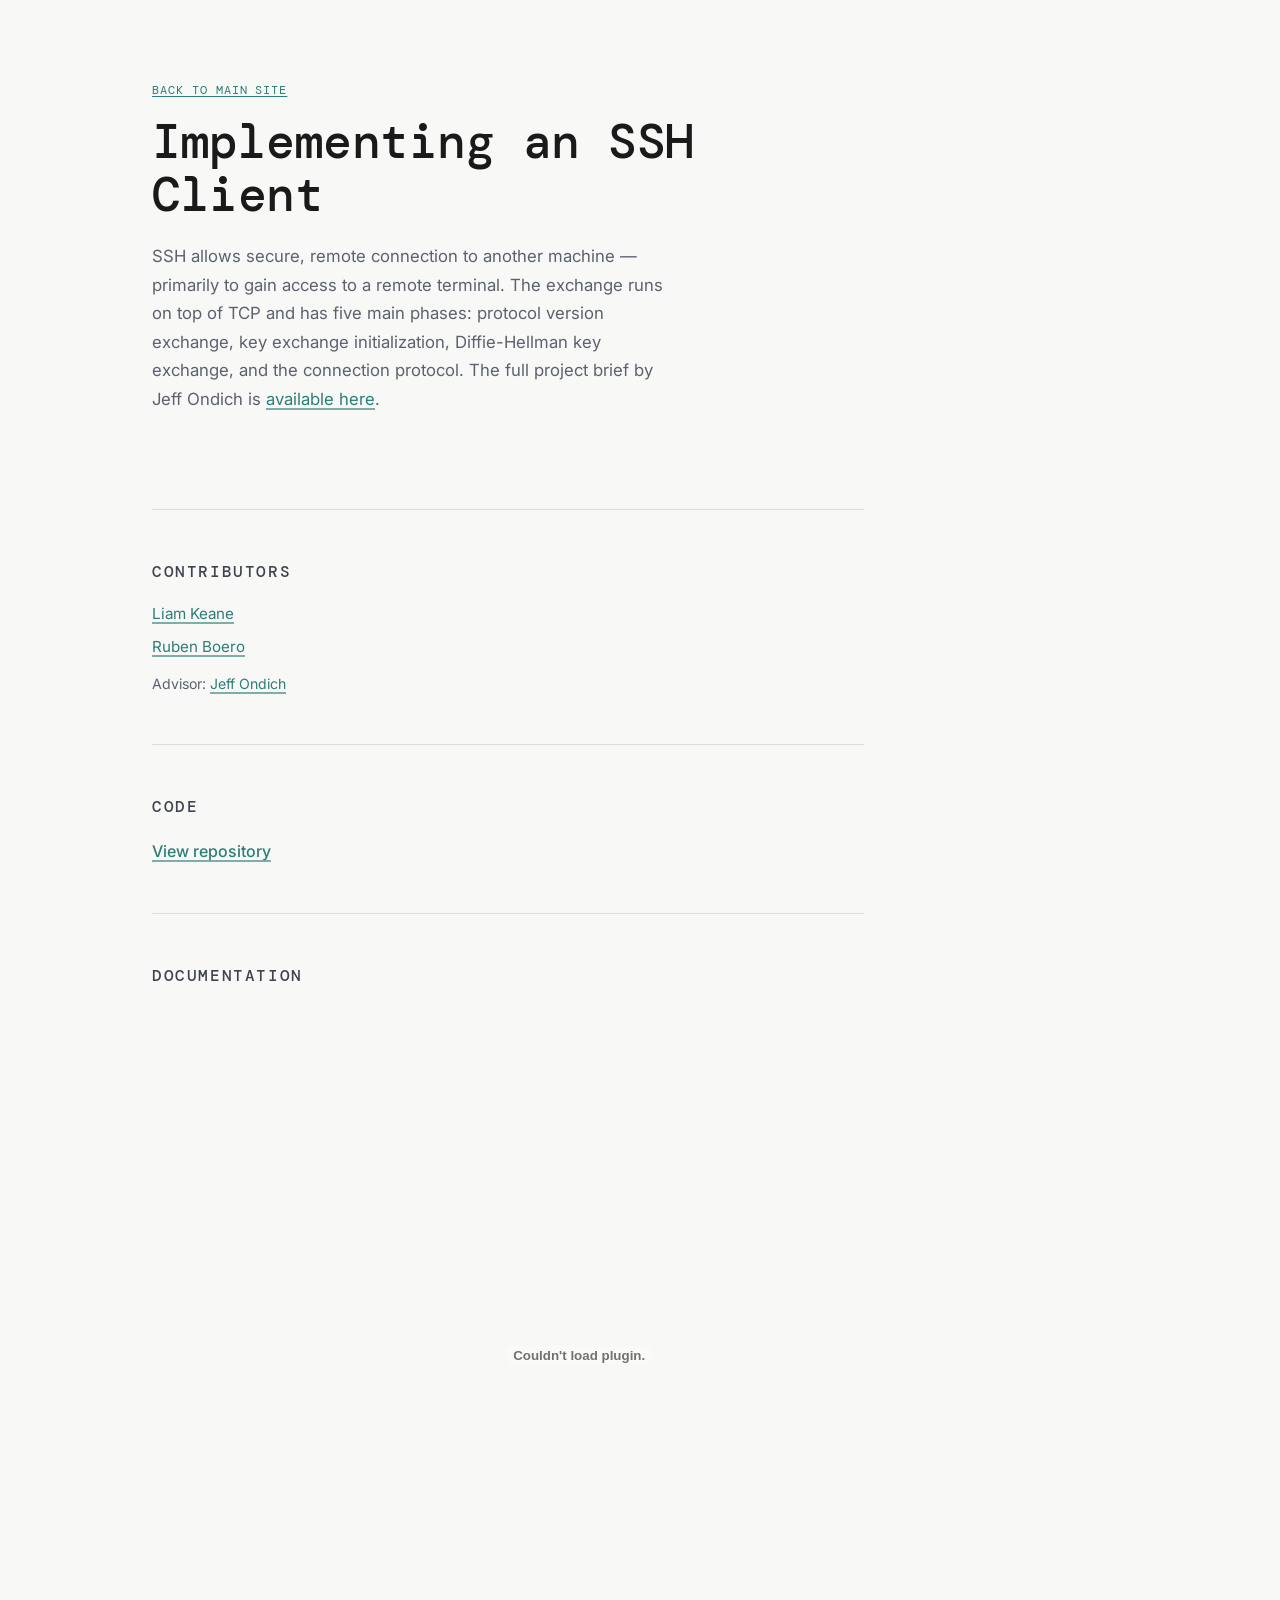
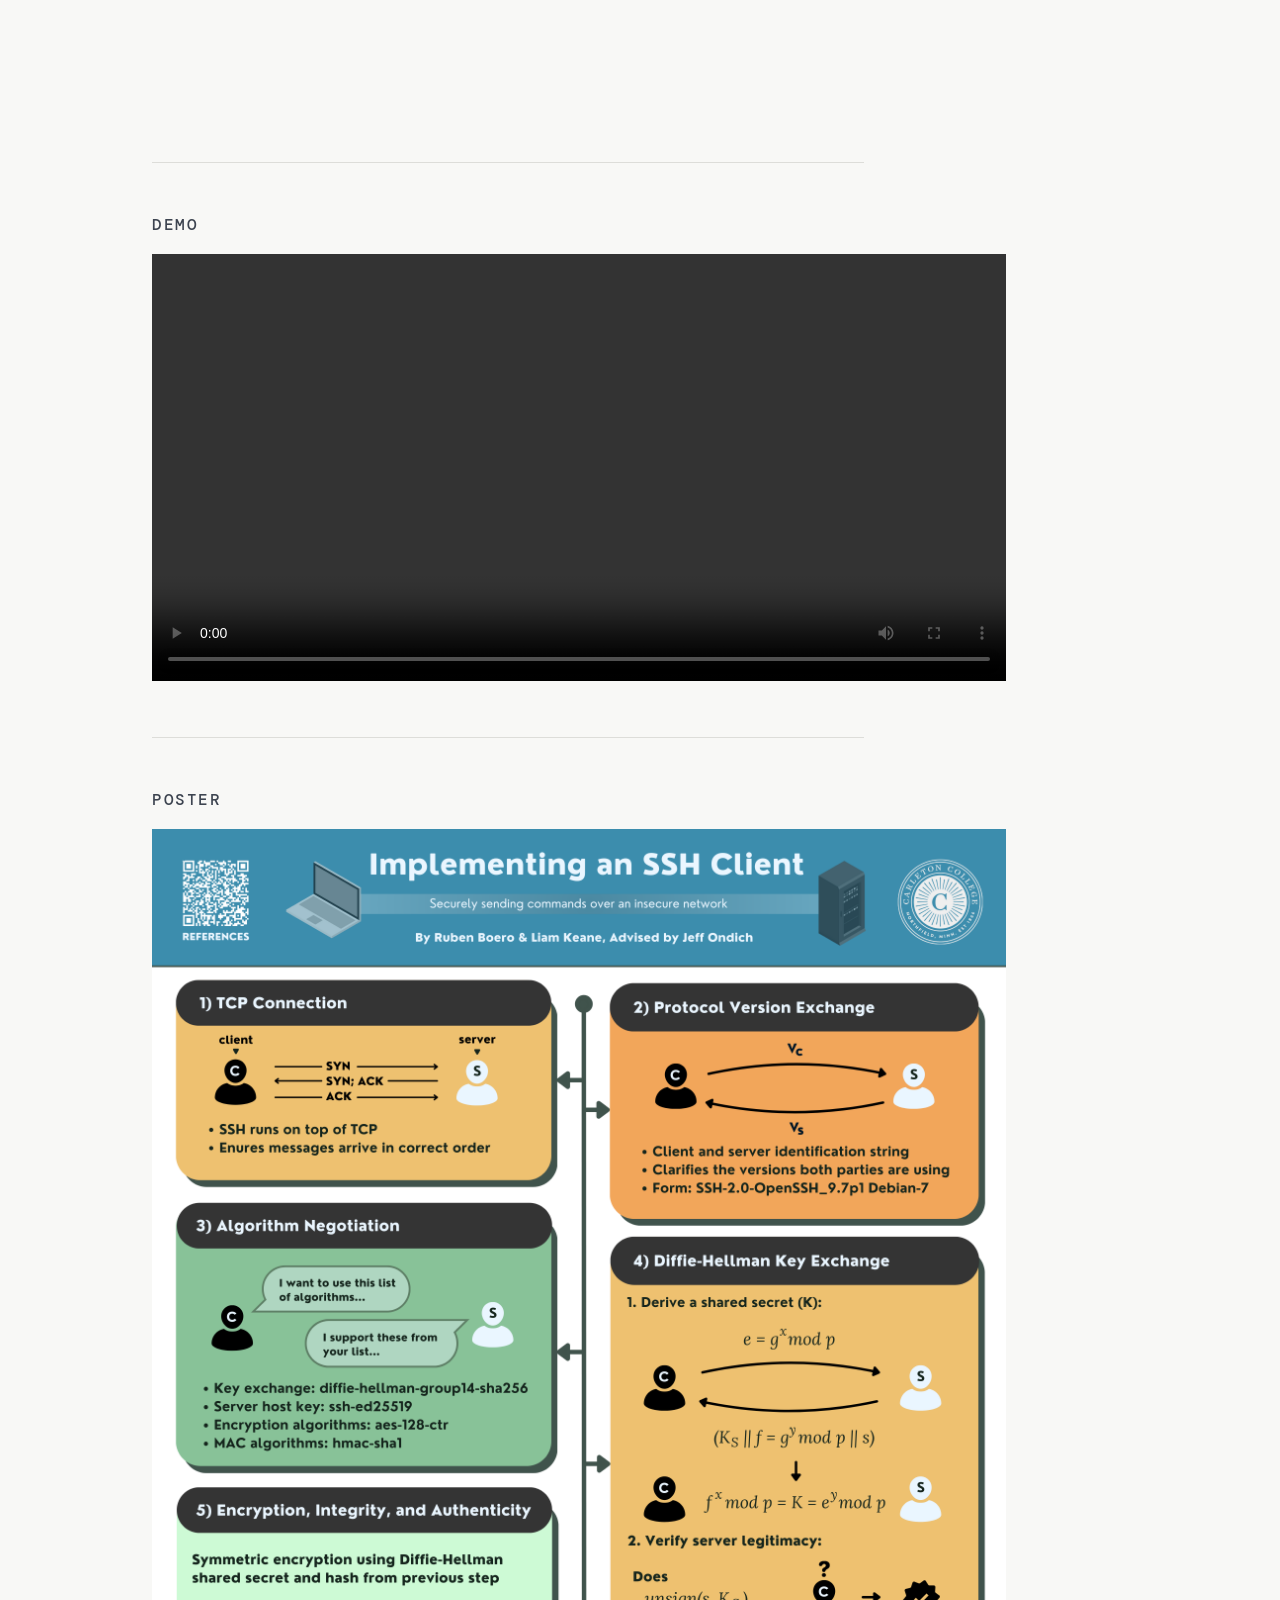
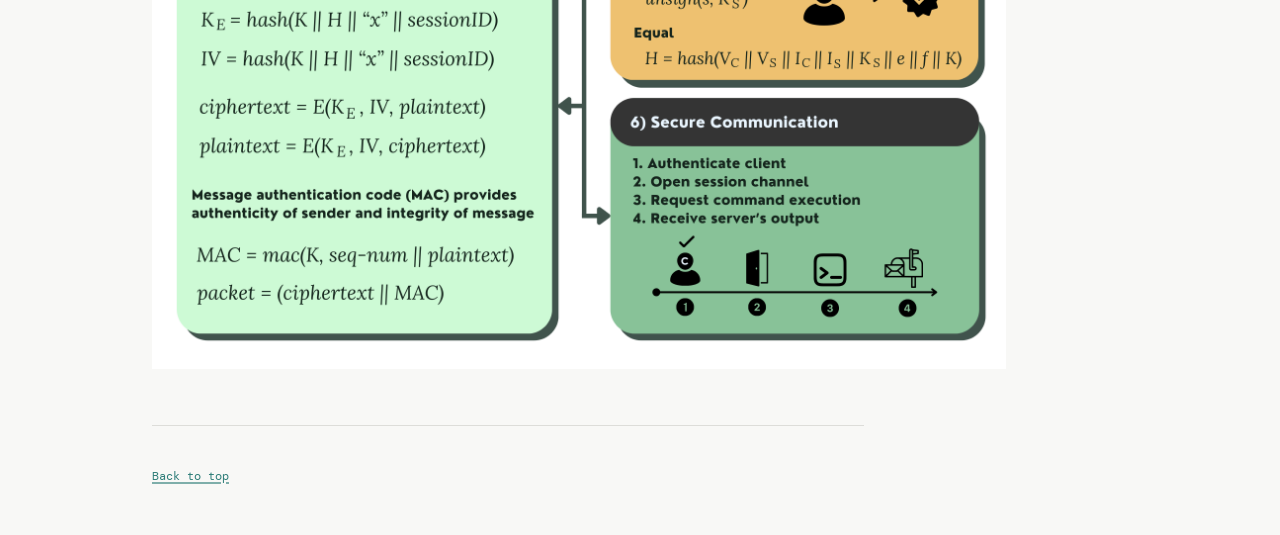
==== commit 651f22c4: "Fixed header being outside of main" ====
--- a/sshClient.html
+++ b/sshClient.html
@@ -12,15 +12,15 @@
 </head>
 <body>
 
-  <section class="hero">
-    <div class="hero-inner">
-      <span class="eyebrow"><a href="index.html">Back to main site</a></span>
-      <h1>Implementing an SSH Client</h1>
-      <p class="hero-sub">SSH allows secure, remote connection to another machine — primarily to gain access to a remote terminal. The exchange runs on top of TCP and has five main phases: protocol version exchange, key exchange initialization, Diffie-Hellman key exchange, and the connection protocol. The full project brief by Jeff Ondich is <a href="https://docs.google.com/document/d/e/2PACX-1vSouRo8KV3OQYULsrzRG4ekcRslUbjvLqcGHJjQ8peiBg_xVDK24utqCMxEoJRkYdpKWsjdgJuT5ZX9/pub" target="_blank" rel="noopener">available here</a>.</p>
-    </div>
-  </section>
+  <main>
 
-  <main>
+    <section class="hero">
+      <div class="hero-inner">
+        <span class="eyebrow"><a href="index.html">Back to main site</a></span>
+        <h1>Implementing an SSH Client</h1>
+        <p class="hero-sub">SSH allows secure, remote connection to another machine — primarily to gain access to a remote terminal. The exchange runs on top of TCP and has five main phases: protocol version exchange, key exchange initialization, Diffie-Hellman key exchange, and the connection protocol. The full project brief by Jeff Ondich is <a href="https://docs.google.com/document/d/e/2PACX-1vSouRo8KV3OQYULsrzRG4ekcRslUbjvLqcGHJjQ8peiBg_xVDK24utqCMxEoJRkYdpKWsjdgJuT5ZX9/pub" target="_blank" rel="noopener">available here</a>.</p>
+      </div>
+    </section>
 
     <section class="content-section">
       <h2 class="section-label">Contributors</h2>
--- a/style.css
+++ b/style.css
@@ -112,14 +112,14 @@
   color: var(--text);
 }
 
-.cursor {
+/* .cursor {
   display: inline-block;
   color: var(--accent);
   animation: blink 1.1s step-end infinite;
   margin-left: 2px;
-}
-
-@keyframes blink {
+} */
+
+/* @keyframes blink {
   0%, 100% {
     opacity: 1;
   }
@@ -127,7 +127,7 @@
   50% {
     opacity: 0;
   }
-}
+} */
 
 @media (prefers-reduced-motion: reduce) {
   .cursor {
@@ -195,13 +195,22 @@
   list-style: none;
   display: flex;
   flex-direction: column;
-  gap: 2.25rem;
 }
 
 .project-item {
   display: flex;
   flex-direction: column;
   gap: 0.35rem;
+  padding: 1.75rem 0;
+  border-bottom: 1px solid var(--rule);
+}
+
+.project-item:first-child {
+  padding-top: 0;
+}
+
+.project-item:last-child {
+  border-bottom: none;
 }
 
 .project-tag {
@@ -216,7 +225,7 @@
   display: inline-block;
   width: fit-content;
   font-size: 1rem;
-  font-weight: 600;
+  font-weight: 500;
   /* color: var(--text); */
   color: var(--accent);
   /* text-decoration: underline; */
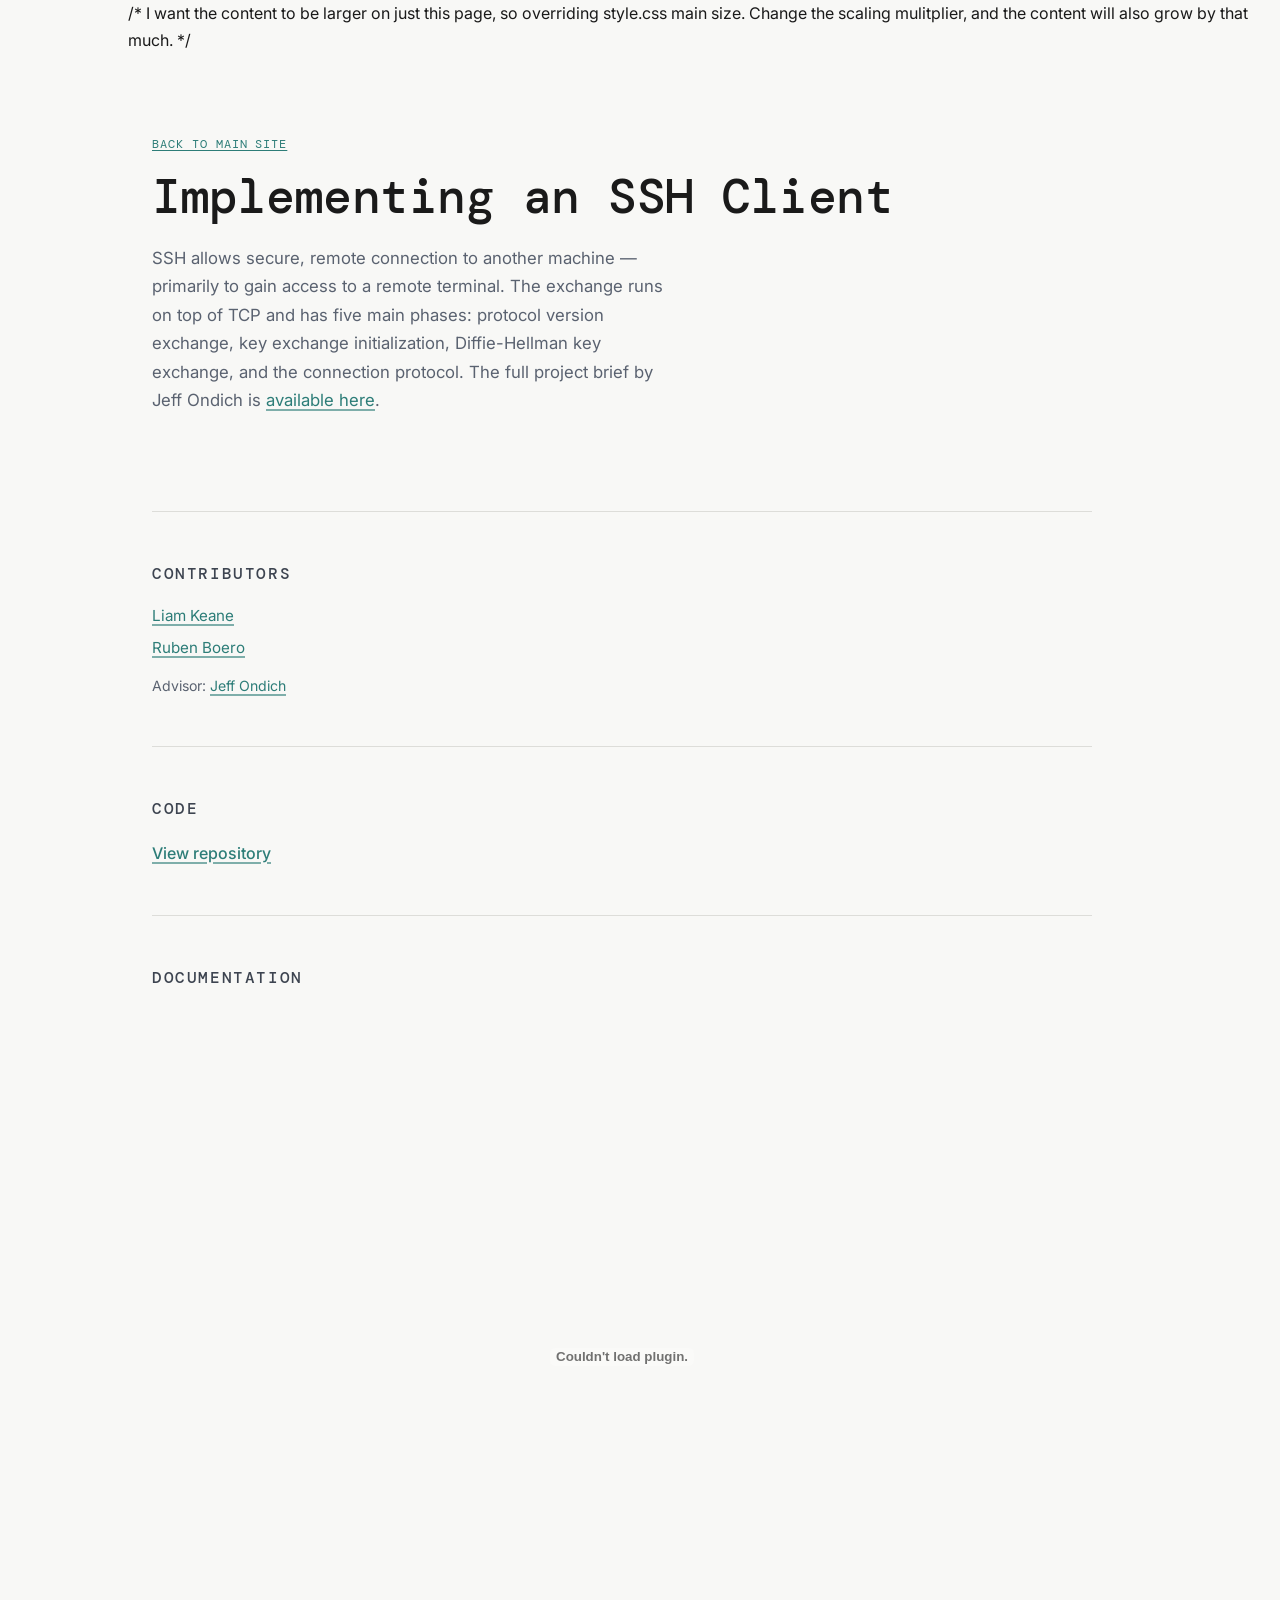
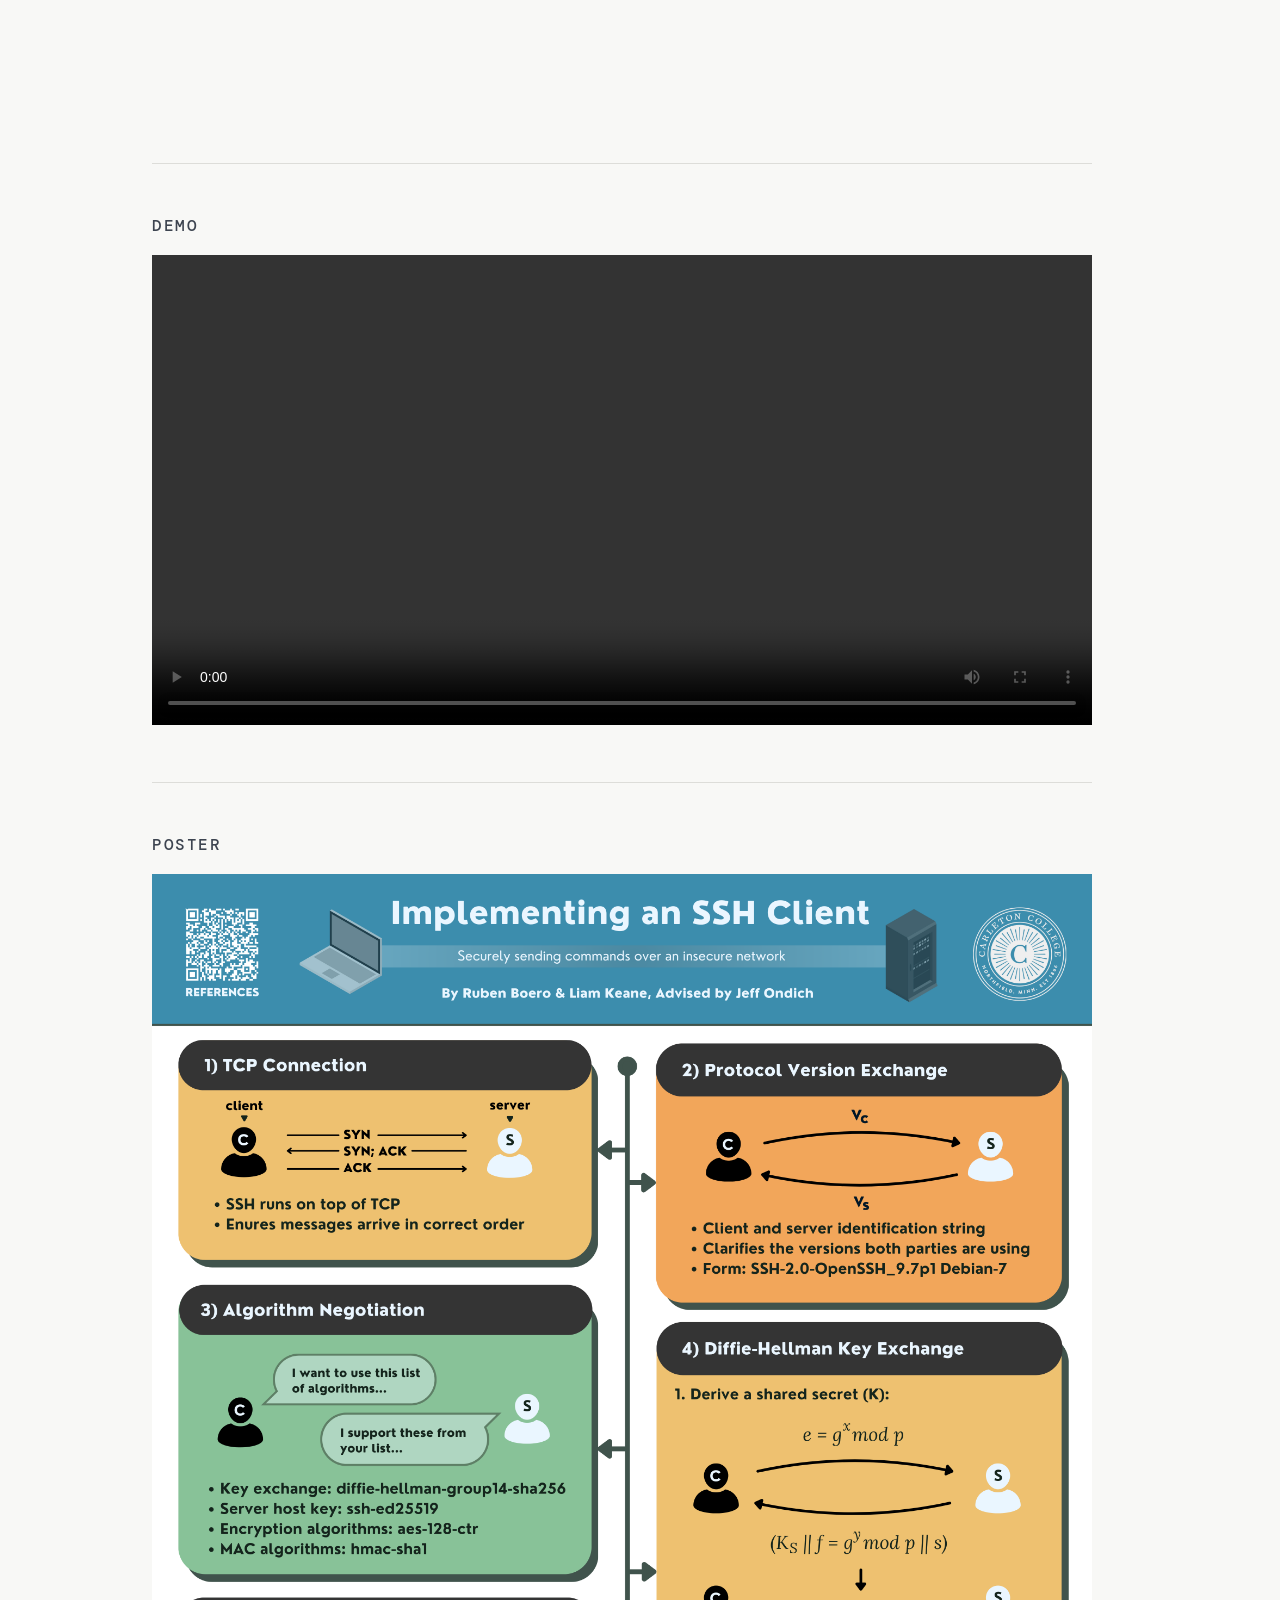
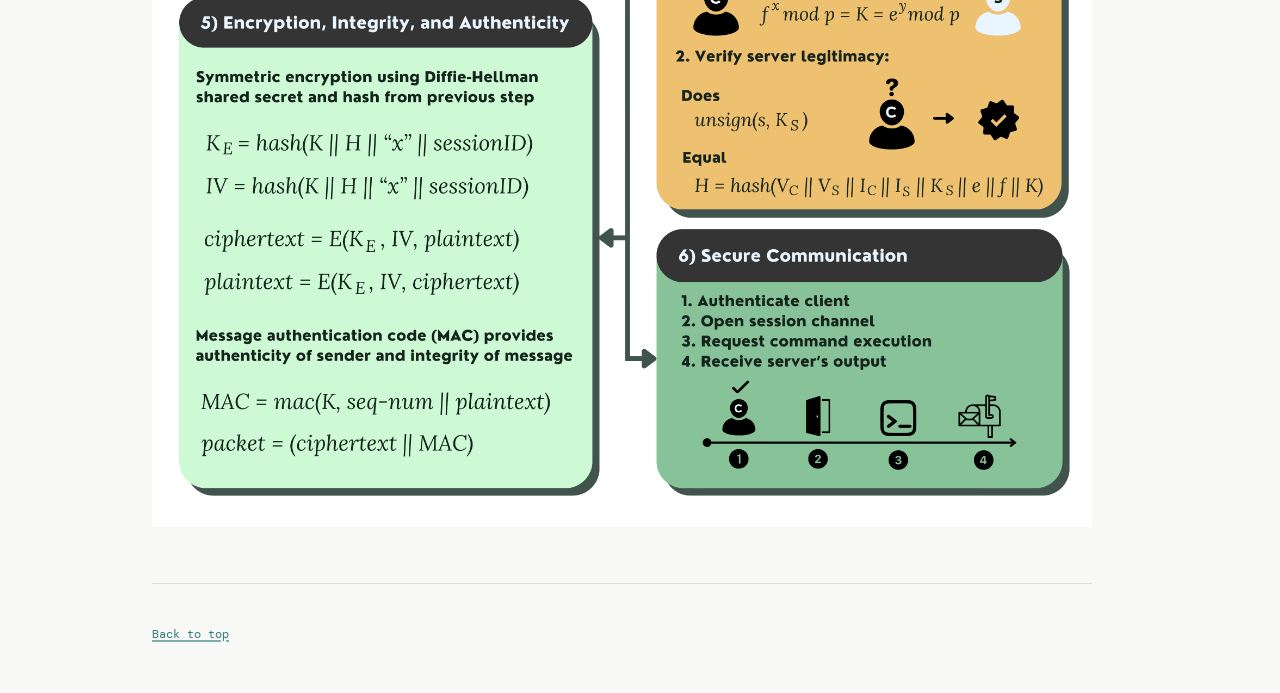
==== commit 5ba1c3dd: "Overrode style sheet to increase size of content" ====
--- a/sshClient.html
+++ b/sshClient.html
@@ -9,6 +9,15 @@
   <link rel="preconnect" href="https://fonts.gstatic.com" crossorigin>
   <link href="https://fonts.googleapis.com/css2?family=DM+Mono:wght@400;500&family=Inter:wght@400;500&display=swap" rel="stylesheet">
   <link rel="stylesheet" href="style.css">
+  /* 
+  I want the content to be larger on just this page, so overriding style.css main size.
+  Change the scaling mulitplier, and the content will also grow by that much.
+  */
+  <style>
+    main {
+      max-width: min(calc(760px * 1.3), 96vw);
+    }
+  </style>
 </head>
 <body>
 
@@ -43,14 +52,14 @@
     <section class="content-section">
       <h2 class="section-label">Documentation</h2>
       <div class="section-body">
-        <embed src="sshClientSources/ProjectExplanation.pdf" width="120%" height="700px" type="application/pdf">
+        <embed src="sshClientSources/ProjectExplanation.pdf" width="100%" height="700px" type="application/pdf">
       </div>
     </section>
 
     <section class="content-section">
       <h2 class="section-label">Demo</h2>
       <div class="section-body">
-        <video controls width="120%" height="auto">
+        <video controls width="100%" height="auto">
           <source src="sshClientSources/sshClientVideoDemo.mp4" type="video/mp4">
         </video>
       </div>
@@ -59,7 +68,7 @@
     <section class="content-section">
       <h2 class="section-label">Poster</h2>
       <div class="section-body">
-        <img src="sshClientSources/RubenLiamSSHPoster.png" alt="SSH Client project poster by Ruben Boero and Liam Keane" style="width:120%;height:auto;">
+        <img src="sshClientSources/RubenLiamSSHPoster.png" alt="SSH Client project poster by Ruben Boero and Liam Keane" style="width:100%;height:auto;">
       </div>
     </section>
 
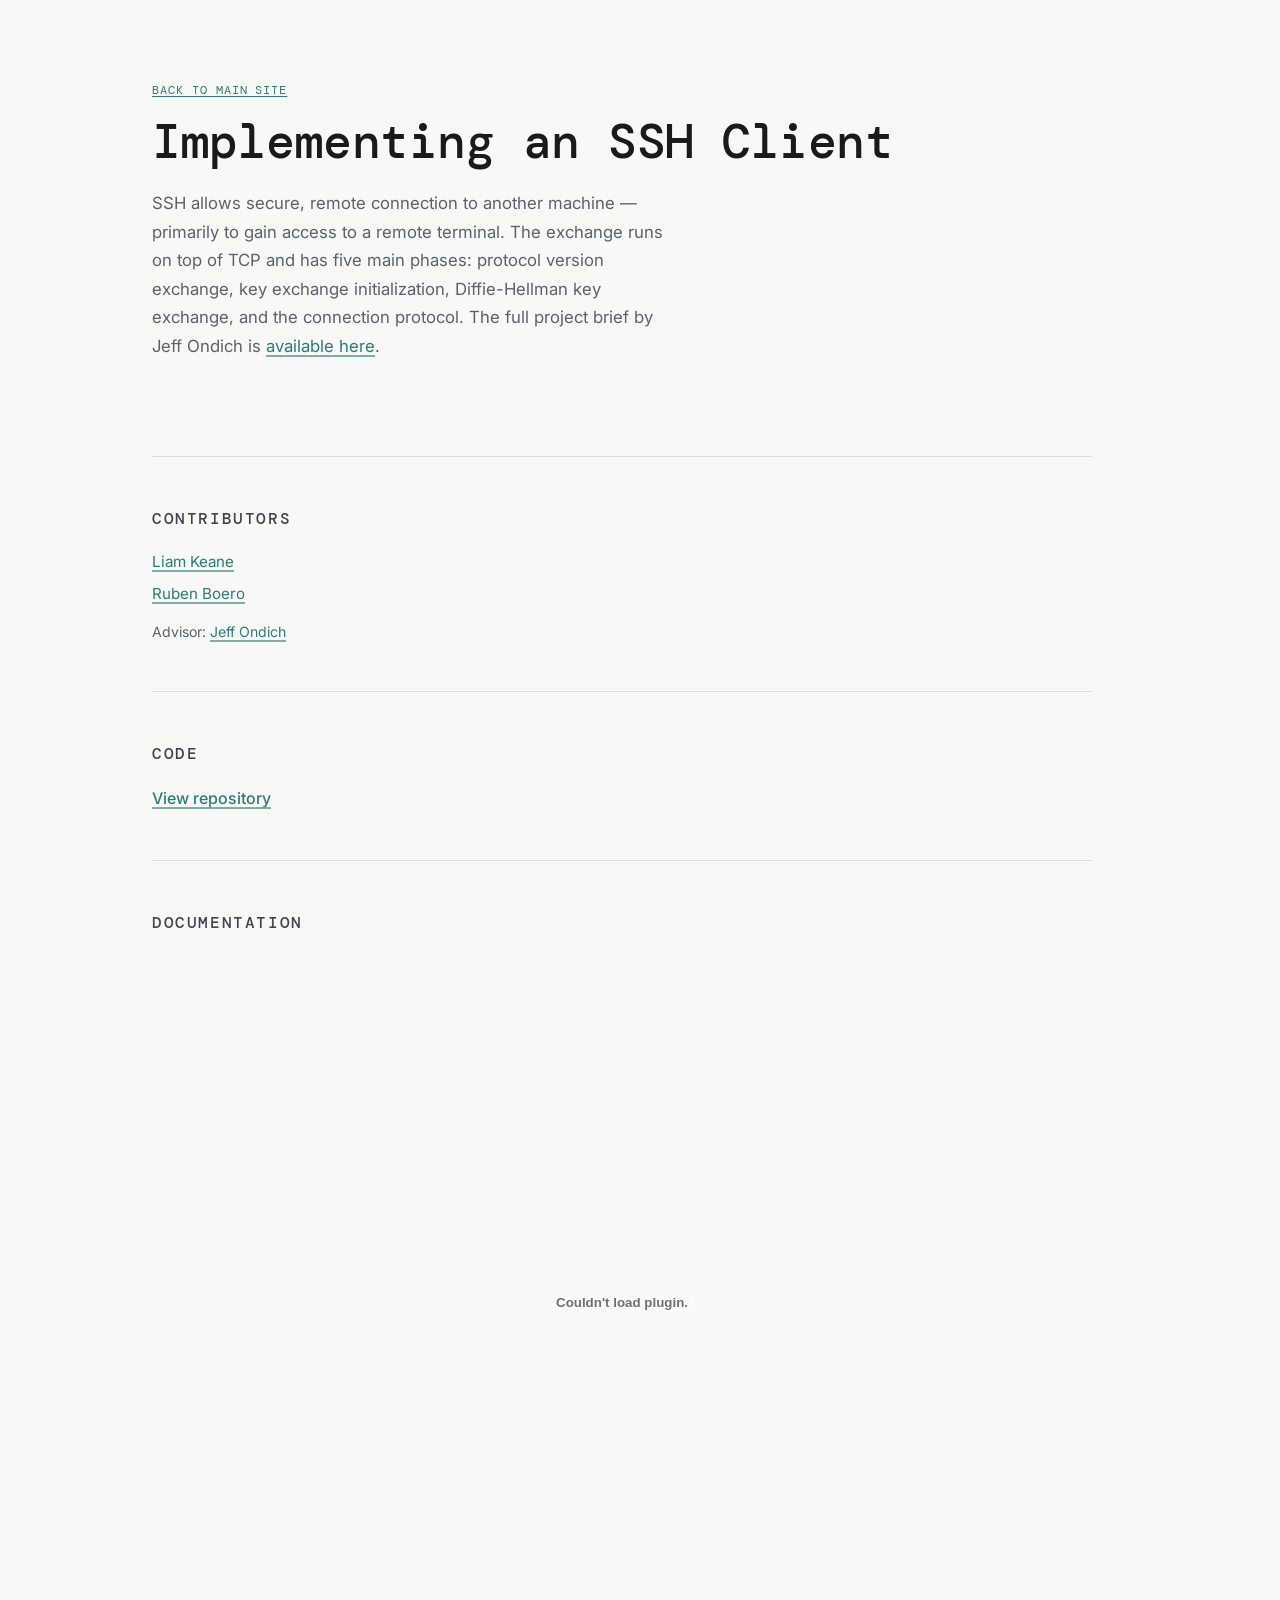
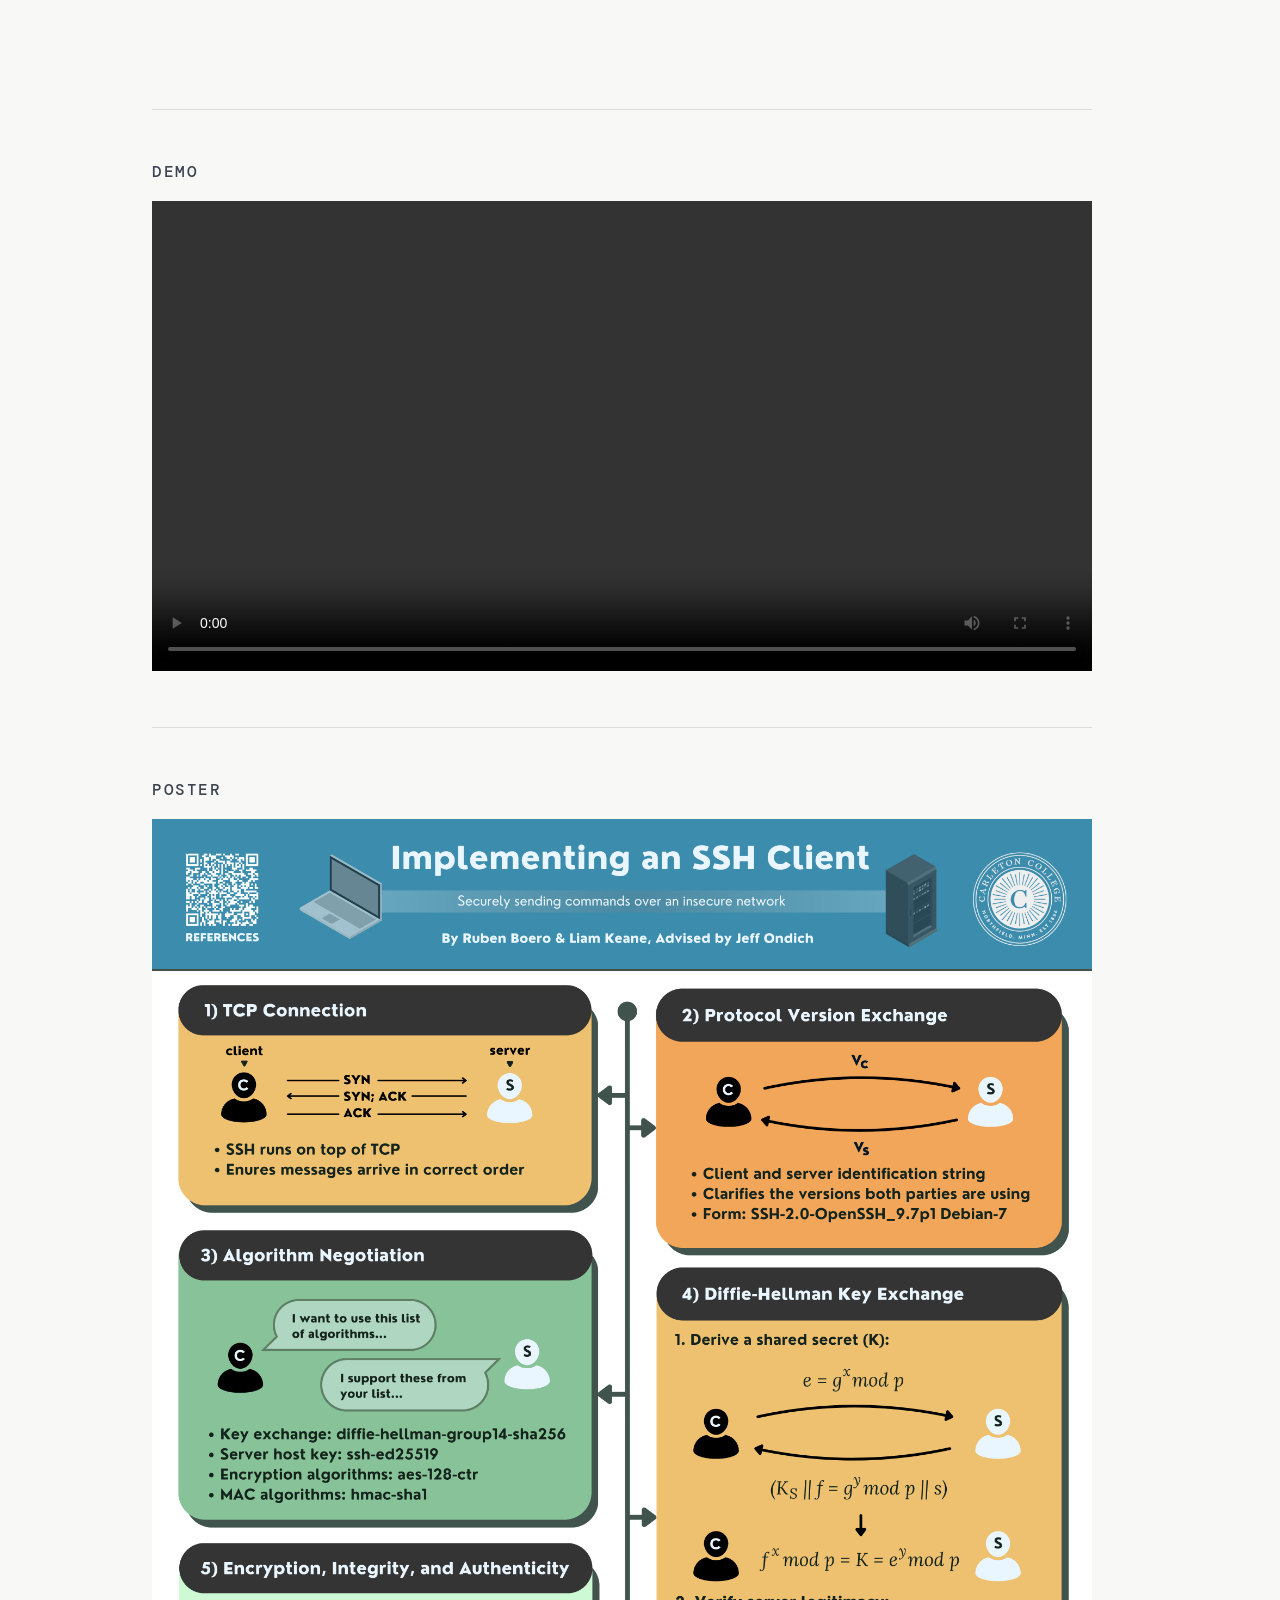
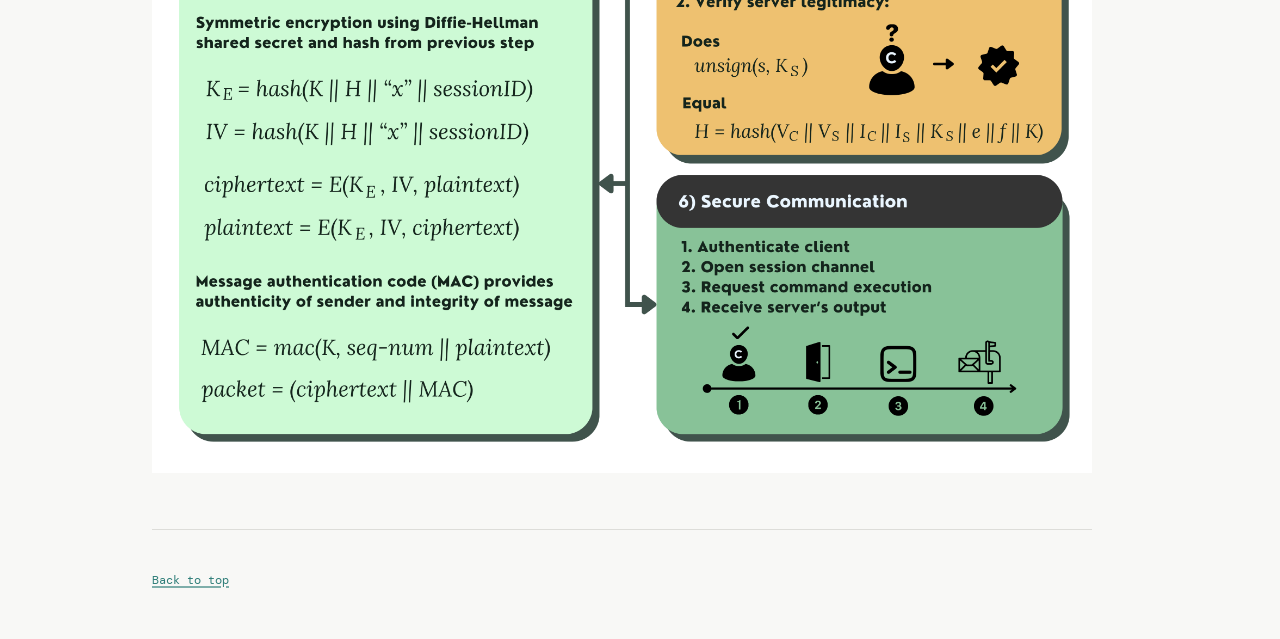
==== commit f7d8a855: "Updated body text" ====
--- a/sshClient.html
+++ b/sshClient.html
@@ -4,17 +4,17 @@
   <meta charset="utf-8">
   <meta name="viewport" content="width=device-width, initial-scale=1">
   <link rel="icon" type="image/x-icon" href="/assets/favicon.ico">
-  <title>SSH Client — Ruben Boero</title>
+  <title>Ruben Boero</title>
   <link rel="preconnect" href="https://fonts.googleapis.com">
   <link rel="preconnect" href="https://fonts.gstatic.com" crossorigin>
   <link href="https://fonts.googleapis.com/css2?family=DM+Mono:wght@400;500&family=Inter:wght@400;500&display=swap" rel="stylesheet">
   <link rel="stylesheet" href="style.css">
-  /* 
-  I want the content to be larger on just this page, so overriding style.css main size.
-  Change the scaling mulitplier, and the content will also grow by that much.
-  */
   <style>
     main {
+        /* 
+        I want the content to be larger on just this page, so overriding style.css main size. 
+        Change the scaling mulitplier, and the content will also grow by that much.
+        */
       max-width: min(calc(760px * 1.3), 96vw);
     }
   </style>
